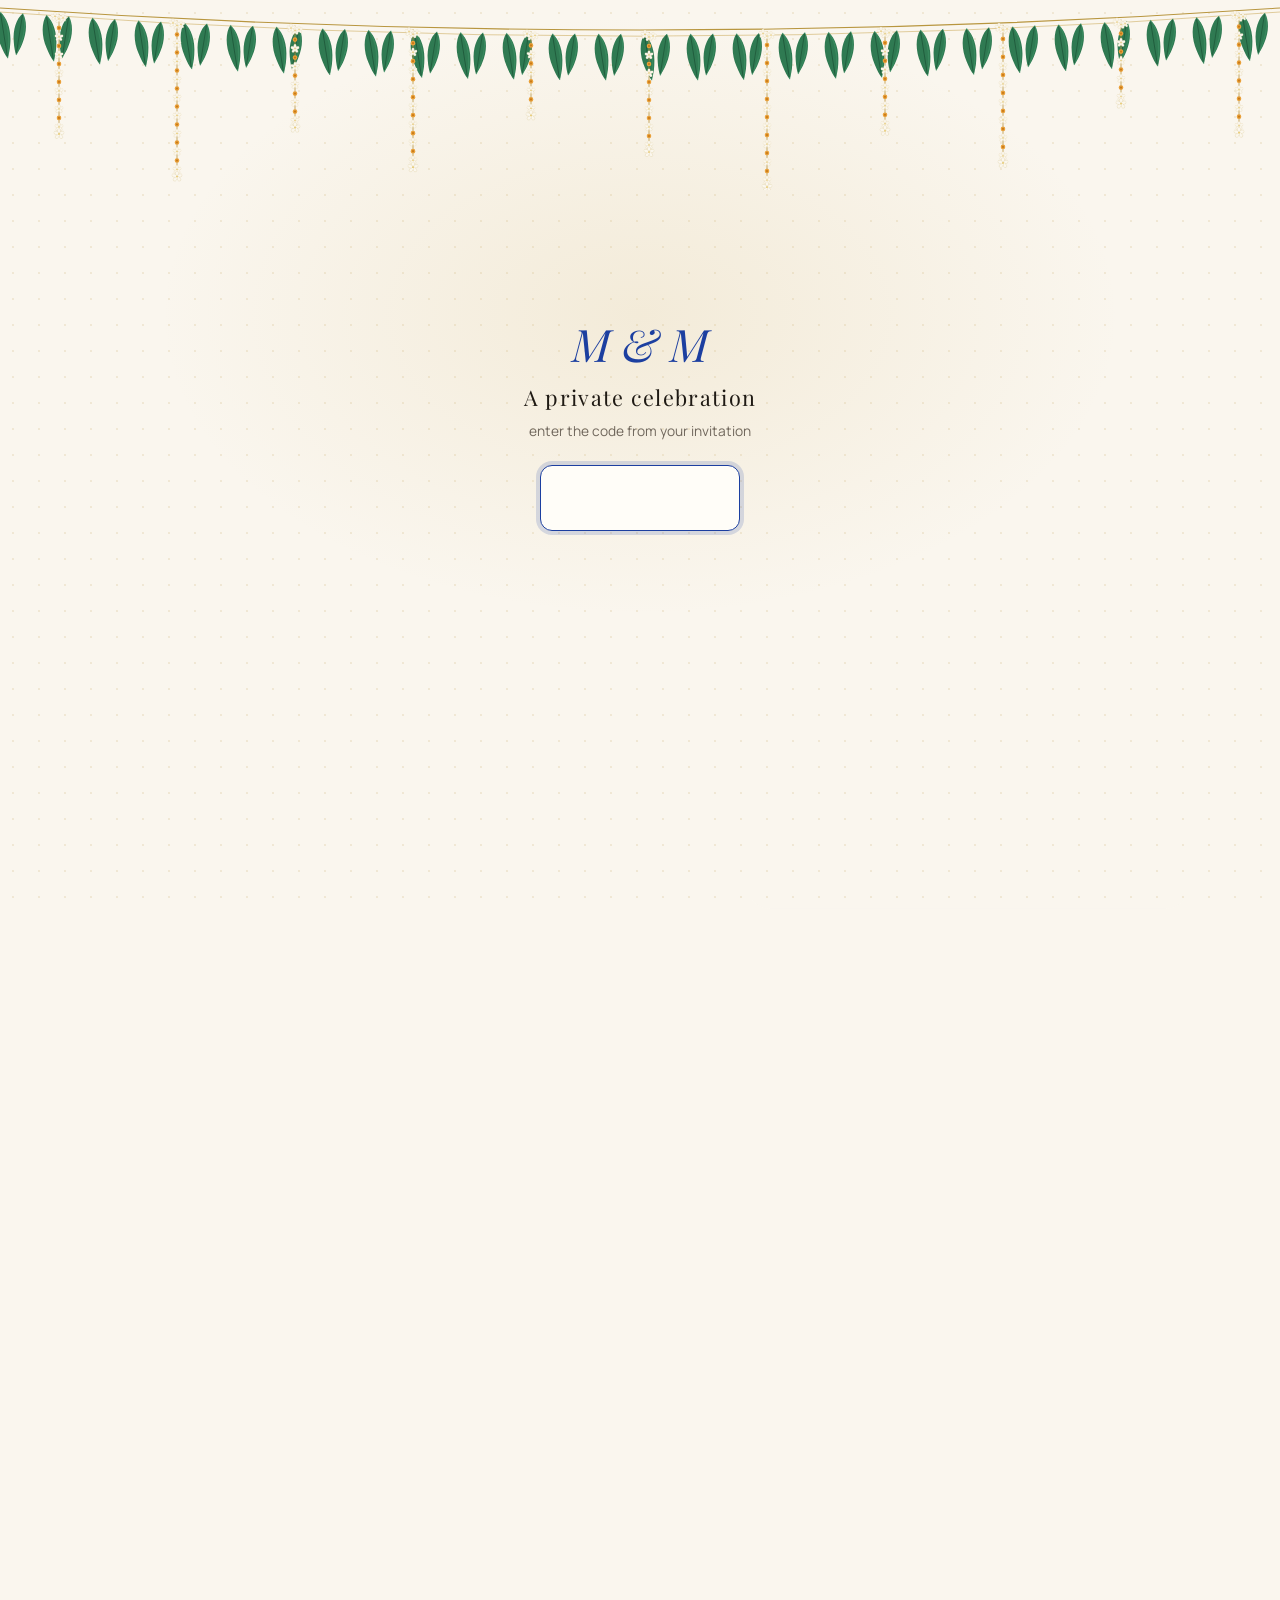
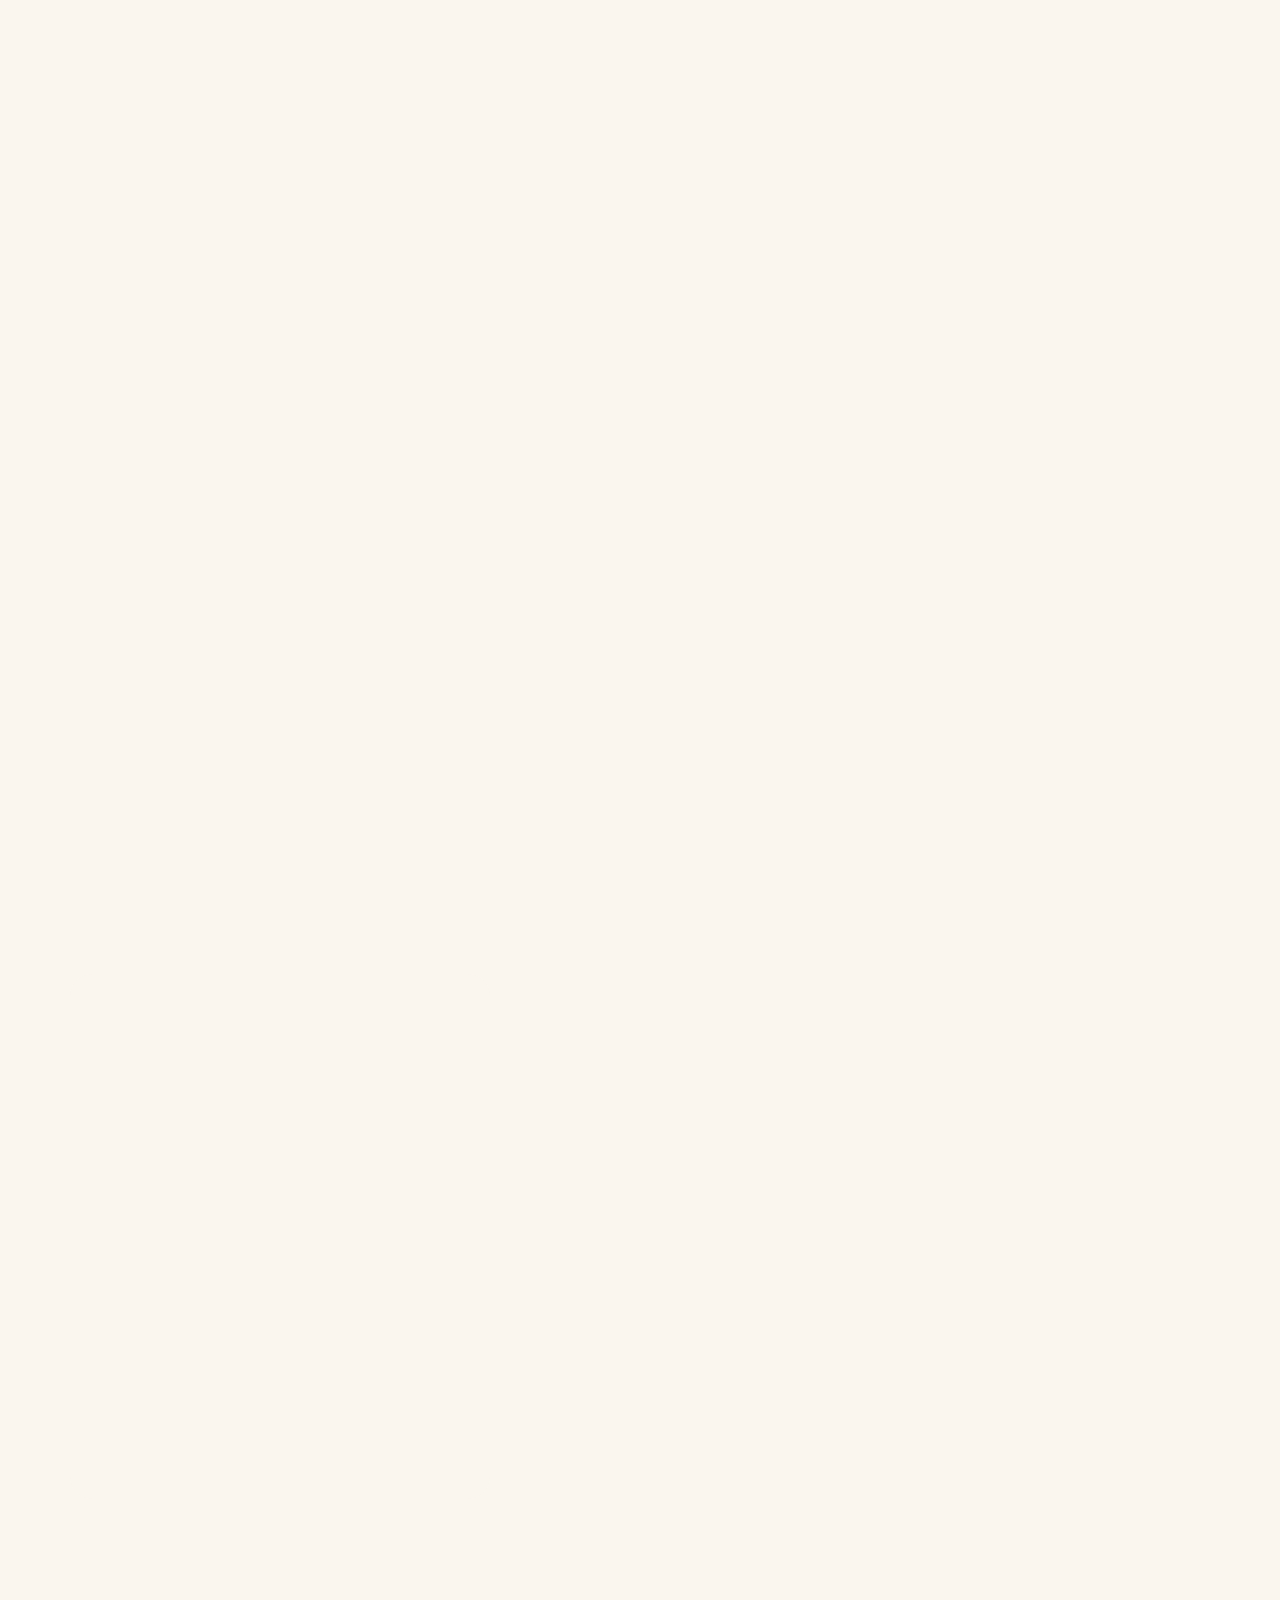
==== index.html @ 0066db1b "Hero top line: 'Tirupati, India 🇮🇳, December 2026' (Telugu greeting dropped from the line) Co-Author" ====
<!DOCTYPE html>
<html lang="en">
<head>
  <meta charset="utf-8">
  <meta name="robots" content="noindex, nofollow">
  <meta name="viewport" content="width=device-width, initial-scale=1, viewport-fit=cover">
  <meta name="theme-color" content="#faf6ee">
  <title>Maheshika &amp; Moksha · Tirupati, December 2026</title>
  <meta name="description" content="Maheshika and Moksha are getting married in Tirupati on the 10th, 11th and 13th of December 2026. Reception on Sunday 13th December at S.R. Convention Hall.">
  <meta property="og:type" content="website">
  <meta property="og:title" content="Maheshika &amp; Moksha · Tirupati, December 2026">
  <meta property="og:description" content="Reception &amp; Dinner · Sunday 13th December 2026 · S.R. Convention Hall, Tirupati">
  <meta property="og:image" content="https://maheshika-moksha-in.pages.dev/images/hero.jpg">
  <meta name="twitter:card" content="summary_large_image">
  <link rel="icon" href="data:image/svg+xml,%3Csvg xmlns='http://www.w3.org/2000/svg' viewBox='0 0 64 64'%3E%3Ccircle cx='32' cy='32' r='30' fill='%231c3fa0'/%3E%3Cpath d='M32 14l6 14 14 4-14 4-6 14-6-14-14-4 14-4z' fill='%23d4b978'/%3E%3C/svg%3E">
  <link rel="preconnect" href="https://fonts.googleapis.com">
  <link rel="preconnect" href="https://fonts.gstatic.com" crossorigin>
  <link href="https://fonts.googleapis.com/css2?family=Playfair+Display:ital,wght@0,400;0,500;0,600;1,400;1,500&family=Manrope:wght@300;400;500;600&family=Noto+Serif+Telugu:wght@400;500;600&display=swap" rel="stylesheet">
  <link rel="stylesheet" href="css/styles.css">
  <!-- Before first paint: if this device has not entered the code yet, hold the page (and the hero intro)
       behind the PIN gate that main.js builds. Cleared by main.js, or if main.js fails to load. -->
  <script>try{if(localStorage.getItem("mnm-in-key")!=="1"&&window.crypto&&crypto.subtle)document.documentElement.classList.add("gated")}catch(e){}</script>
  <script src="js/main.js" defer onerror="document.documentElement.classList.remove('gated')"></script>
</head>
<body>

  <!-- Shared artwork: marigold, mango leaf, gopuram outline, diya, ornament, icons -->
  <svg width="0" height="0" style="position:absolute" aria-hidden="true">
    <defs>
      <symbol id="gopuram" viewBox="0 0 200 230">
        <path d="M14 230V206h12v-30h12v-30h12v-28h12v-26h12v-22h12v-18h28v18h12v22h12v26h12v28h12v30h12v30h12v24Z"/>
        <path d="M86 52Q100 24 114 52Z"/>
        <g stroke="currentColor" stroke-width="3" fill="none"><path d="M92 40V28M100 36V22M108 40V28"/></g>
        <circle cx="92" cy="26" r="3"/><circle cx="100" cy="19" r="3.5"/><circle cx="108" cy="26" r="3"/>
      </symbol>
      <symbol id="diya" viewBox="-26 -30 52 44">
        <path d="M-22 0Q0 16 22 0Q0-7-22 0Z" fill="#b8963f"/>
        <path d="M-22 0Q0 5 22 0" fill="none" stroke="#8f6f25" stroke-width="1"/>
        <path class="flame" d="M0-3C7-11 5-20 0-27C-5-20-7-11 0-3Z" fill="#e9a13b"/>
        <path class="flame flame-inner" d="M0-5C3.5-10 3-16 0-20C-3-16-3.5-10 0-5Z" fill="#f7c35b"/>
      </symbol>
      <symbol id="mango" viewBox="-8 -2 16 46">
        <path d="M0 0C5.5 6 7.5 18 4.5 30C3.3 35.5 1.6 40 0 43C-1.6 40-3.3 35.5-4.5 30C-7.5 18-5.5 6 0 0Z" fill="#2f7a52"/>
        <path d="M0 0C4 6 5.5 18 3 30C2 35 1 39 0 43" fill="none" stroke="#3f9466" stroke-width="1.2" opacity=".55"/>
        <path d="M0 1.5V41" stroke="#1d5638" stroke-width=".7"/>
      </symbol>
      <symbol id="jasmine" viewBox="-7 -7 14 14">
        <g fill="#fbf7ee" stroke="#d8c58f" stroke-width=".35">
          <ellipse cx="0" cy="-3.6" rx="2.1" ry="3.4"/><ellipse cx="0" cy="-3.6" rx="2.1" ry="3.4" transform="rotate(72)"/><ellipse cx="0" cy="-3.6" rx="2.1" ry="3.4" transform="rotate(144)"/><ellipse cx="0" cy="-3.6" rx="2.1" ry="3.4" transform="rotate(216)"/><ellipse cx="0" cy="-3.6" rx="2.1" ry="3.4" transform="rotate(288)"/>
        </g>
        <circle r="1.1" fill="#e9c96a"/>
      </symbol>
      <symbol id="bead" viewBox="-4 -4 8 8"><circle r="3.4" fill="#e9a13b"/><circle r="1.6" fill="#c97a18"/></symbol>
      <!-- floral flourish: lotus at the centre, vines and leaves either side -->
      <symbol id="flourish" viewBox="-130 -26 260 52">
        <g fill="none" stroke="currentColor" stroke-width="1.1" stroke-linecap="round" stroke-linejoin="round">
          <path d="M-18 8C-42 8-58-8-84-2C-98 1-108 9-122 4"/><path d="M18 8C42 8 58-8 84-2C98 1 108 9 122 4"/>
          <path d="M-50 2C-56-9-66-10-70-4C-64 0-57 2-50 2Z"/><path d="M50 2C56-9 66-10 70-4C64 0 57 2 50 2Z"/>
          <path d="M-92-2C-95-12-104-14-108-9C-103-4-97-2-92-2Z"/><path d="M92-2C95-12 104-14 108-9C103-4 97-2 92-2Z"/>
          <path d="M-32 7C-36 15-45 15-47 8"/><path d="M32 7C36 15 45 15 47 8"/>
          <path d="M-70-3C-74 4-80 6-86 3"/><path d="M70-3C74 4 80 6 86 3"/>
        </g>
        <g fill="currentColor">
          <path d="M0-16C4.5-9 6.5-2 0 9C-6.5-2-4.5-9 0-16Z"/>
          <path d="M0 9C-8 3-14-4-12-13C-6-9-2-2 0 9Z" opacity=".6"/><path d="M0 9C8 3 14-4 12-13C6-9 2-2 0 9Z" opacity=".6"/>
          <path d="M0 9C-14 5-21-1-23-8C-14-6-6-2 0 9Z" opacity=".35"/><path d="M0 9C14 5 21-1 23-8C14-6 6-2 0 9Z" opacity=".35"/>
          <circle cx="-122" cy="4" r="1.6"/><circle cx="122" cy="4" r="1.6"/><circle cx="-47" cy="8" r="1.2"/><circle cx="47" cy="8" r="1.2"/>
        </g>
      </symbol>
      <!-- ornament: a lotus bud between two hairlines -->
      <symbol id="ic-cal" viewBox="0 0 24 24"><g fill="none" stroke="currentColor" stroke-width="1.5" stroke-linecap="round"><rect x="3.5" y="5" width="17" height="15" rx="2.5"/><path d="M3.5 10h17M8 3v4M16 3v4"/></g></symbol>
      <symbol id="ic-pin" viewBox="0 0 24 24"><g fill="none" stroke="currentColor" stroke-width="1.5" stroke-linecap="round"><path d="M12 21s-6.5-5.6-6.5-11a6.5 6.5 0 0 1 13 0c0 5.4-6.5 11-6.5 11Z"/><circle cx="12" cy="10" r="2.4"/></g></symbol>
      <symbol id="ic-camera" viewBox="0 0 24 24"><g fill="none" stroke="currentColor" stroke-width="1.5" stroke-linecap="round" stroke-linejoin="round"><path d="M4 8.5A1.5 1.5 0 0 1 5.5 7h2l1.2-2h6.6L16.5 7h2A1.5 1.5 0 0 1 20 8.5V18a1.5 1.5 0 0 1-1.5 1.5h-13A1.5 1.5 0 0 1 4 18Z"/><circle cx="12" cy="13" r="3.4"/></g></symbol>
      <symbol id="ic-chat" viewBox="0 0 24 24"><path d="M5 18.5 4 20.5l3.4-1.1A8.5 8.5 0 1 0 5 18.5Z" fill="none" stroke="currentColor" stroke-width="1.5" stroke-linejoin="round"/></symbol>
      <symbol id="ic-arrow" viewBox="0 0 24 24"><path d="M5 12h14m-6-6 6 6-6 6" fill="none" stroke="currentColor" stroke-width="1.5" stroke-linecap="round" stroke-linejoin="round"/></symbol>
      <symbol id="ic-plane" viewBox="0 0 24 24"><path d="M10.5 13.5 4 12l-1-1.5L20 3l-4 17-1.5-1-2-6.5" fill="none" stroke="currentColor" stroke-width="1.5" stroke-linejoin="round" stroke-linecap="round"/></symbol>
      <symbol id="ic-bed" viewBox="0 0 24 24"><g fill="none" stroke="currentColor" stroke-width="1.5" stroke-linecap="round"><path d="M3 18V8M3 14h18v4M3 14V10.5A1.5 1.5 0 0 1 4.5 9H11v5M21 14v-2.5A2.5 2.5 0 0 0 18.5 9H11"/><circle cx="7" cy="11.5" r="1.2"/></g></symbol>
    </defs>
  </svg>

  <div class="progress" id="progress" aria-hidden="true"></div>

  <!-- ============================================================ NAV -->
  <header class="nav" id="nav">
    <a class="brand" href="#home" aria-label="Back to top">
      <span class="brand-mark">M<i>&amp;</i>M</span>
    </a>
    <nav class="links" id="links" aria-label="Sections">
      <a href="#invitation">Invitation</a>
      <a href="#couple">The Couple</a>
      <a href="#story">Our Story</a>
      <a href="#celebrations">Celebrations</a>
      <a href="#rituals">Traditions</a>
      <a href="#travel">Travel &amp; Stay</a>
      <a href="#gallery">Gallery</a>
      <a href="photos.html">Photos</a>
      <a href="#rsvp" class="nav-rsvp">RSVP</a>
    </nav>
    <button class="burger" id="burger" aria-label="Open menu" aria-expanded="false" aria-controls="links">
      <span></span><span></span>
    </button>
  </header>

  <nav class="pills" aria-label="Quick actions">
    <a class="pill pill-rsvp" href="https://wa.me/4917676514369?text=Hi%20Moksha%21%20This%20is%20___.%0AHere%20is%20our%20RSVP%20for%20Tirupati%3A%0A10th%20Dec%2C%20Mehendi%20%26%20Haldi%3A%20Yes%0A11th%20Dec%2C%20Wedding%3A%20Yes%0A13th%20Dec%2C%20Reception%3A%20Yes%0AWe%20will%20be%20___%20guests.%0ASee%20you%20in%20December%21" target="_blank" rel="noopener"><svg class="ic" aria-hidden="true"><use href="#ic-chat"/></svg><span>RSVP</span></a>
    <a class="pill" href="photos.html"><svg class="ic" aria-hidden="true"><use href="#ic-camera"/></svg><span>Add photos</span></a>
    <a class="pill sl-btn" href="https://maheshika-moksha.pages.dev" target="_blank" rel="noopener" aria-label="Open the Sri Lankan wedding website">
      <span class="sl-flag" aria-hidden="true">🇱🇰</span><span class="sl-text">Sri Lankan Wedding</span><span class="sl-short">Sri Lanka</span>
    </a>
  </nav>

  <main>

  <!-- ============================================================ HERO -->
  <section class="hero" id="home">
    <svg class="toran" id="toran" aria-hidden="true"></svg>
    <svg class="strands strands-l" id="strands-l" aria-hidden="true"></svg>
    <svg class="strands strands-r" id="strands-r" aria-hidden="true"></svg>
    <canvas class="petals" id="petals" aria-hidden="true"></canvas>

    <figure class="hero-photo">
      <div class="img-reveal tilt" data-parallax="0.04">
        <img src="images/hero.jpg" alt="Maheshika and Moksha in traditional dress before the Tirupati gopuram" width="1122" height="1402" fetchpriority="high">
      </div>
    </figure>

    <div class="hero-inner">
      <p class="eyebrow rise"><span>Tirupati, India <span aria-hidden="true">🇮🇳</span>, December 2026</span></p>
      <h1 class="names rise">
        <span class="line">Maheshika</span>
        <span class="line amp-line"><span class="amp">&amp;</span></span>
        <span class="line">Moksha</span>
      </h1>
      <p class="names-te rise" lang="te">మహేషిక &amp; మోక్ష</p>
      <p class="hero-lead rise">are getting married, and we would love to have you there.</p>

      <div class="hero-dates rise" role="group" aria-label="Dates">
        <a href="#celebrations"><b>10<sup>th</sup></b>Mehendi &amp; Haldi</a>
        <a href="#celebrations"><b>11<sup>th</sup></b>Wedding</a>
        <a href="#celebrations"><b>13<sup>th</sup></b>Reception</a>
      </div>

      <div class="countdown rise" id="countdown" role="timer" aria-label="Countdown to the reception">
        <div><b data-cd="d">00</b><span>days</span></div>
        <div><b data-cd="h">00</b><span>hours</span></div>
        <div><b data-cd="m">00</b><span>minutes</span></div>
        <div><b data-cd="s">00</b><span>seconds</span></div>
      </div>
      <p class="cd-label rise">until the reception on Sunday 13th December</p>

      <div class="hero-cta rise">
        <a class="btn btn-ghost" href="#celebrations"><span>The celebrations</span><svg class="ic" aria-hidden="true"><use href="#ic-arrow"/></svg></a>
        <a class="btn btn-primary" href="https://wa.me/4917676514369?text=Hi%20Moksha%21%20This%20is%20___.%0AHere%20is%20our%20RSVP%20for%20Tirupati%3A%0A10th%20Dec%2C%20Mehendi%20%26%20Haldi%3A%20Yes%0A11th%20Dec%2C%20Wedding%3A%20Yes%0A13th%20Dec%2C%20Reception%3A%20Yes%0AWe%20will%20be%20___%20guests.%0ASee%20you%20in%20December%21" target="_blank" rel="noopener"><span>RSVP</span><svg class="ic" aria-hidden="true"><use href="#ic-arrow"/></svg></a>
        <a class="btn btn-ghost" href="assets/reception.ics" download="Maheshika-Moksha-Reception.ics"><span>Add to calendar</span></a>
      </div>
    </div>

    <svg class="skyline" data-parallax="-0.12" viewBox="0 0 1440 200" preserveAspectRatio="xMidYMax slice" aria-hidden="true">
      <g fill="none" stroke="currentColor" stroke-width="1.2" opacity=".35">
        <use href="#gopuram" x="40"   y="90" width="110" height="126"/>
        <image href="images/temple-gold.png" x="585" y="-28" width="270" height="231"/>
        <use href="#gopuram" x="1290" y="90" width="110" height="126"/>
      </g>
    </svg>
  </section>

  <!-- ============================================================ INVITATION -->
  <section class="section invitation" id="invitation">
    <div class="wrap narrow">
      <h2 class="center reveal inv-title" data-split>The Invitation</h2>
      <p class="inv-sub te reveal" lang="te">బోడక వారి పెండ్లిపిలుపు</p>
      <svg class="flourish reveal" aria-hidden="true"><use href="#flourish"/></svg>

      <div class="card reveal">
        <div class="lang-tabs" role="tablist" aria-label="Language">
          <button class="on" role="tab" id="tab-en" aria-selected="true" aria-controls="pane-en" data-lang="en">English</button>
          <button role="tab" id="tab-te" aria-selected="false" aria-controls="pane-te" tabindex="-1" data-lang="te" lang="te">తెలుగు</button>
        </div>

        <div class="lang-pane" id="pane-en" role="tabpanel" aria-labelledby="tab-en" data-pane="en">
          <p class="inv-bless">With the blessings of Sri Kanipaka Swayambhu Varasiddhi Vinayaka Swamy<br>and Sri Lord Venkateswara Swamy</p>
          <svg class="inv-diya" aria-hidden="true"><use href="#diya"/></svg>
          <p class="inv-hosts">Mrs. Y. Nagalakshmi <em>&amp;</em> Mr. Bodaka Sreenivasulu<br><small>Tirupati, India</small></p>
          <p class="inv-line">request the honour of your presence, with family and friends,<br>at the marriage of their only son</p>
          <p class="inv-name">Moksha Prashanth Bodaka</p>
          <p class="inv-with">with</p>
          <p class="inv-name">Maheshika Hansamalee Walpola</p>
          <p class="inv-line">daughter of<br>Mrs. P.D.C. Geethgaya Walpola <em>&amp;</em> Mr. Mahi Jayanatha Walpola<br><small>Colombo, Sri Lanka</small></p>

          <div class="inv-grid">
            <div>
              <h4>Subha Muhurtham</h4>
              <p><strong>Friday, 11th December 2026</strong><br>between 9:00 and 10:30 AM<br>T.T.D, Tirumala</p>
            </div>
            <div>
              <h4>Reception &amp; Dinner</h4>
              <p><strong>Sunday, 13th December 2026</strong><br>from 5:00 PM onwards<br>S.R. Convention Hall<br>Old Tiruchanoor Road, Tirupati</p>
            </div>
          </div>
        </div>

        <div class="lang-pane te-pane" id="pane-te" role="tabpanel" aria-labelledby="tab-te" data-pane="te" hidden lang="te">
          <p class="inv-bless">శ్రీరస్తు &nbsp;·&nbsp; శుభమస్తు &nbsp;·&nbsp; కళ్యాణమస్తు<br><span class="inv-bless-2">శ్రీ కాణిపాక స్వయంభు వరసిద్ధి వినాయక స్వామి మరియు శ్రీ వేంకటేశ్వర స్వామి వారి ఆశీర్వాదములతో</span></p>
          <svg class="inv-diya" aria-hidden="true"><use href="#diya"/></svg>
          <p class="inv-hosts">శ్రీమతి వై. నాగలక్ష్మి <em>&amp;</em> శ్రీ బోడక శ్రీనివాసులు<br><small>తిరుపతి, భారతదేశం</small></p>
          <p class="inv-line">మా ఏకైక కుమారుడు</p>
          <p class="inv-name">చి॥ బోడక మోక్ష ప్రశాంత్</p>
          <p class="inv-with">అను వరునకు</p>
          <p class="inv-line">శ్రీమతి పి.డి.సి. గీతంగయ వాల్పోల <em>&amp;</em> శ్రీ మహి జయనాథ వాల్పోల గారి కుమార్తె<br><small>కొలంబో, శ్రీలంక</small></p>
          <p class="inv-name">చి॥ల॥సౌ॥ మహేషిక హన్సమాలీ వాల్పోల</p>
          <p class="inv-with">అను కన్యకకు</p>
          <p class="inv-line">జరుగు వివాహ మహోత్సవమునకు మీరు బంధుమిత్రులతో విచ్చేసి,<br>వధూవరులను ఆశీర్వదించవలసినదిగా కోరుచున్నాము.</p>

          <div class="inv-grid">
            <div>
              <h4>శుభ ముహూర్తము</h4>
              <p><strong>11-12-2026, శుక్రవారము</strong><br>ఉదయం 9.00 నుండి 10.30 గంటల వరకు<br>టి.టి.డి, తిరుమల</p>
            </div>
            <div>
              <h4>రిసెప్షన్ &amp; విందు</h4>
              <p><strong>13-12-2026, ఆదివారం</strong><br>సాయంత్రం 5.00 గంటల నుండి<br>యస్.ఆర్. కన్వెన్షన్ హాల్<br>పాత తిరుచానూరు రోడ్డు, తిరుపతి</p>
            </div>
          </div>
        </div>
      </div>
    </div>
  </section>

  <!-- ============================================================ THE COUPLE -->
  <section class="section couple" id="couple">
    <div class="wrap">
      <p class="eyebrow center reveal">The Couple <span class="sep">·</span><span class="te" lang="te">వధూవరులు</span></p>
      <h2 class="center reveal" data-split>Two countries, one journey</h2>

      <div class="couple-layout">
        <figure class="couple-photo reveal">
          <div class="img-reveal"><img src="images/couple.jpg" alt="Maheshika and Moksha" width="1034" height="1521" loading="lazy"></div>
        </figure>
        <div class="couple-names"><p class="couple-home reveal">Today, they live in <strong>Germany</strong>. A long way from both countries, and exactly where the two of them found each other.</p></div>
      </div>

    </div>
  </section>

  <!-- ============================================================ OUR STORY -->
  <section class="section story" id="story">
    <div class="wrap narrow">
      <p class="eyebrow center reveal">Our Story <span class="sep">·</span><span class="te" lang="te">మా కథ</span></p>
      <h2 class="center reveal" data-split>From two countries to one city, and to each other</h2>

      <div class="story-cols">
        <div class="story-col reveal">
          <span class="story-num">I</span>
          <h3>Two roads</h3>
          <p>Moksha set out from Tirupati and Maheshika from Colombo, and both roads ended in the same city in Chemnitz, Germany. Different master's degrees, different lecture halls, different circles of friends. On paper there was no reason for their paths to cross.</p>
        </div>
        <div class="story-col reveal">
          <span class="story-num">II</span>
          <h3>A friendship</h3>
          <p>Destiny had other ideas, and it chose the most ordinary place of all: a part-time job. Shifts turned into conversations, conversations into a friendship, and the friendship into the steadiest thing in a life far from home. In a country where neither of them had family, the friends each of them made became family to them both, and these two became each other's.</p>
        </div>
        <div class="story-col reveal">
          <span class="story-num">III</span>
          <h3>A new beginning</h3>
          <p>Somewhere along the way, without any single dramatic moment, the friendship grew into something more. Two strangers in a foreign city are now two families in two countries, celebrating with two weddings: one in Tirupati and one in Sri Lanka. This is the first page of the next chapter, and we are so glad you are reading it with us.</p>
        </div>
      </div>
    </div>
  </section>

  <!-- ============================================================ CINEMATIC BAND -->
  <section class="band" aria-label="Photograph of the couple">
    <div class="band-img"><img src="images/band.jpg" alt="Maheshika and Moksha watching the sunset" width="1448" height="1086" loading="lazy"></div>
  </section>

  <!-- ============================================================ CELEBRATIONS -->
  <section class="section celebrations" id="celebrations">
    <div class="wrap">
      <p class="eyebrow center on-dark reveal">The Celebrations <span class="sep">·</span><span class="te" lang="te">వేడుకలు</span></p>
      <h2 class="center on-dark reveal" data-split>Three days in December 2026</h2>

      <div class="scenes">
        <article class="scene reveal">
          <div class="scene-date"><b>10<sup>th</sup></b><span>Thu</span></div>
          <div class="scene-body">
            <span class="tag">Close family &amp; friends</span>
            <h3>Mehendi &amp; Haldi <small class="te" lang="te">మెహందీ &amp; పసుపు</small></h3>
            <p class="scene-meta"><span><svg class="ic" aria-hidden="true"><use href="#ic-cal"/></svg>Thursday 10th December · 10:00 AM to 6:00 PM</span><span><svg class="ic" aria-hidden="true"><use href="#ic-pin"/></svg>Tirupati</span></p>
            <p>Henna on hands, turmeric on cheeks, and a house full of song. A treasured day with both families before the wedding.</p>
            <div class="scene-actions"><a class="btn btn-ghost on-dark" href="assets/mehendi-haldi.ics" download="Maheshika-Moksha-Mehendi-Haldi.ics"><span>Add to calendar</span></a></div>
          </div>
        </article>

        <article class="scene reveal">
          <div class="scene-date"><b>11<sup>th</sup></b><span>Fri</span></div>
          <div class="scene-body">
            <span class="tag">Close family &amp; friends</span>
            <h3>The Wedding <small class="te" lang="te">వివాహము</small></h3>
            <p class="scene-meta"><span><svg class="ic" aria-hidden="true"><use href="#ic-cal"/></svg>Friday 11th December · 9:00 AM · Subha Muhurtham</span><span><svg class="ic" aria-hidden="true"><use href="#ic-pin"/></svg>T.T.D, Tirumala</span></p>
            <p>The ceremony takes place on the sacred hill of Tirumala with close family and friends around us. We carry every one of you in our hearts, and on Sunday we bring the celebration down the hill to you.</p>
            <div class="scene-actions"><a class="btn btn-ghost on-dark" href="assets/wedding-ceremony.ics" download="Maheshika-Moksha-Wedding.ics"><span>Add to calendar</span></a></div>
          </div>
        </article>

        <article class="scene scene-main reveal">
          <div class="scene-date"><b>13<sup>th</sup></b><span>Sun</span></div>
          <div class="scene-body">
            <span class="tag tag-gold">Everyone is welcome</span>
            <h3>Reception &amp; Dinner <small class="te" lang="te">రిసెప్షన్ &amp; విందు</small></h3>
            <p class="scene-meta"><span><svg class="ic" aria-hidden="true"><use href="#ic-cal"/></svg>Sunday 13th December · from 5:00 PM onwards</span><span><svg class="ic" aria-hidden="true"><use href="#ic-pin"/></svg>S.R. Convention Hall, Old Tiruchanoor Road, Tirupati</span></p>
            <p>This is the evening we have been waiting to share with you. Nothing would make us happier than seeing your face in the crowd.</p>
            <p class="scene-note">No dress code. Wear whatever makes you feel like celebrating.</p>
            <div class="scene-actions">
              <a class="btn btn-primary" href="https://www.google.com/maps/search/?api=1&amp;query=S.R.+Convention+Hall+Old+Tiruchanoor+Road+Tirupati" target="_blank" rel="noopener"><span>Open in Google Maps</span><svg class="ic" aria-hidden="true"><use href="#ic-arrow"/></svg></a>
              <a class="btn btn-ghost on-dark" href="assets/reception.ics" download="Maheshika-Moksha-Reception.ics"><span>Add to calendar</span></a>
            </div>
          </div>
        </article>
      </div>


      <div class="rsvp-panel reveal" id="rsvp">
        <p class="rsvp-kicker">Kindly let us know by</p>
        <h3 class="rsvp-date">15<sup>th</sup> October 2026</h3>
        <p class="rsvp-text">Tap below, edit the ready-made message, and send. That is all.</p>
        <a class="btn btn-primary" href="https://wa.me/4917676514369?text=Hi%20Moksha%21%20This%20is%20___.%0AHere%20is%20our%20RSVP%20for%20Tirupati%3A%0A10th%20Dec%2C%20Mehendi%20%26%20Haldi%3A%20Yes%0A11th%20Dec%2C%20Wedding%3A%20Yes%0A13th%20Dec%2C%20Reception%3A%20Yes%0AWe%20will%20be%20___%20guests.%0ASee%20you%20in%20December%21" target="_blank" rel="noopener"><span>RSVP on WhatsApp</span><svg class="ic" aria-hidden="true"><use href="#ic-arrow"/></svg></a>
      </div>
    </div>
  </section>

  <!-- ============================================================ TRADITIONS -->
  <section class="section rituals" id="rituals">
    <div class="wrap">
      <p class="eyebrow center reveal">Traditions <span class="sep">·</span><span class="te" lang="te">సంప్రదాయాలు</span></p>
      <h2 class="center reveal" data-split>A short guide to a Telugu wedding</h2>
      <p class="center lede reveal">For friends joining us from Sri Lanka, Germany and further afield, here are the rituals you will hear about, in a few lines each.</p>

      <ol class="ritual-list">
        <li class="ritual reveal"><span class="ritual-n">01</span><div><h4>Mehendi</h4><p>Henna is drawn on the bride's hands and feet the day before. The deeper the colour turns, the deeper the love, they say.</p></div></li>
        <li class="ritual reveal"><span class="ritual-n">02</span><div><h4>Haldi · Pasupu</h4><p>Family members bless the couple by applying turmeric paste, for glow, for good luck, and for a lot of yellow on everyone's clothes.</p></div></li>
        <li class="ritual reveal"><span class="ritual-n">03</span><div><h4>Kanyadanam</h4><p>The bride's parents place her hand in the groom's. It is the giving-away, and the most emotional moment of the morning.</p></div></li>
        <li class="ritual reveal"><span class="ritual-n">04</span><div><h4>Jeelakarra Bellam</h4><p>At the exact muhurtham, the couple place a paste of cumin and jaggery on each other's heads: bitter and sweet, held together for life.</p></div></li>
        <li class="ritual reveal"><span class="ritual-n">05</span><div><h4>Mangalya Dharanam</h4><p>The groom ties the mangalasutra around the bride's neck with three knots. This is the moment the two are married.</p></div></li>
        <li class="ritual reveal"><span class="ritual-n">06</span><div><h4>Talambralu</h4><p>The couple shower each other with turmeric-coated rice, again and again, each trying to out-pour the other. Laughter guaranteed.</p></div></li>
        <li class="ritual reveal"><span class="ritual-n">07</span><div><h4>Saptapadi</h4><p>Seven steps around the sacred fire, one vow for each. It is the walk that turns two people into a family.</p></div></li>
        <li class="ritual reveal"><span class="ritual-n">08</span><div><h4>Arundhati Darshanam</h4><p>At the very end, the groom shows the bride the star Arundhati in the sky, the old symbol of a marriage that lasts.</p></div></li>
      </ol>
    </div>
  </section>

  <!-- ============================================================ TRAVEL & STAY -->
  <section class="section travel" id="travel">
    <div class="wrap">
      <p class="eyebrow center reveal">Travel &amp; Stay <span class="sep">·</span><span class="te" lang="te">ప్రయాణం &amp; బస</span></p>
      <h2 class="center reveal" data-split>Getting to Tirupati</h2>

      <div class="travel-grid">
        <div class="travel-block reveal">
          <h3><svg class="ic" aria-hidden="true"><use href="#ic-plane"/></svg>Flying in</h3>
          <ul class="plain">
            <li><strong>Chennai (MAA)</strong> is the nearest international airport. Tirupati is about three hours away by road, and taxis and buses run all day.</li>
            <li><strong>Bengaluru (BLR)</strong> is the other big international gateway, about five hours by road or an overnight train.</li>
            <li><strong>Tirupati (TIR)</strong> is the local airport, a short drive from town, with domestic connections from most Indian cities.</li>
          </ul>
          <p class="small">Tirupati is also a major railway junction with direct trains from Chennai, Bengaluru and Hyderabad.</p>
        </div>

        <div class="travel-block reveal">
          <h3><svg class="ic" aria-hidden="true"><use href="#ic-bed"/></svg>Where to stay</h3>
          <ul class="hotels">
            <li><a href="https://www.google.com/maps/search/?api=1&query=Taj+Tirupati" target="_blank" rel="noopener"><span><strong>Taj Tirupati</strong><small>IHCL · five star</small></span><svg class="ic" aria-hidden="true"><use href="#ic-arrow"/></svg></a></li>
            <li><a href="https://www.google.com/maps/search/?api=1&query=Ekante+Bliss+Tirupati+IHCL+SeleQtions" target="_blank" rel="noopener"><span><strong>Ekante Bliss Tirupati</strong><small>IHCL SeleQtions · luxury boutique</small></span><svg class="ic" aria-hidden="true"><use href="#ic-arrow"/></svg></a></li>
            <li><a href="https://www.google.com/maps/search/?api=1&query=Marasa+Sarovar+Premiere+Tirupati" target="_blank" rel="noopener"><span><strong>Marasa Sarovar Premiere</strong><small>Sarovar Hotels · upscale</small></span><svg class="ic" aria-hidden="true"><use href="#ic-arrow"/></svg></a></li>
            <li><a href="https://www.google.com/maps/search/?api=1&query=Fortune+Select+Grand+Ridge+Tirupati" target="_blank" rel="noopener"><span><strong>Fortune Select Grand Ridge</strong><small>Member ITC Hotels' Group · four star</small></span><svg class="ic" aria-hidden="true"><use href="#ic-arrow"/></svg></a></li>
            <li><a href="https://www.google.com/maps/search/?api=1&query=Lemon+Tree+Premier+Tirupati" target="_blank" rel="noopener"><span><strong>Lemon Tree Premier</strong><small>four star</small></span><svg class="ic" aria-hidden="true"><use href="#ic-arrow"/></svg></a></li>
            <li><a href="https://www.google.com/maps/search/?api=1&query=Pai+Viceroy+Tirupati" target="_blank" rel="noopener"><span><strong>Pai Viceroy</strong><small>comfortable mid-range</small></span><svg class="ic" aria-hidden="true"><use href="#ic-arrow"/></svg></a></li>
            <li><a href="https://www.google.com/maps/search/?api=1&query=Hotel+MountView+Comforts+Tirupati" target="_blank" rel="noopener"><span><strong>Hotel MountView Comforts</strong><small>friendly on the budget</small></span><svg class="ic" aria-hidden="true"><use href="#ic-arrow"/></svg></a></li>
          </ul>
          <p class="small">From the grandest to the most sensible. Tap a hotel to open it in Google Maps.</p>
        </div>
      </div>

      <div class="tip reveal">
        <img class="tip-art" src="images/temple-blue.png" alt="" width="554" height="474" loading="lazy">
        <div>
          <h4>If you have a day to spare</h4>
          <p>The Sri Venkateswara Temple on Tirumala, just above the town, is one of the most visited places of worship in the world. Darshan needs to be booked well in advance. Ask us and we will help.</p>
        </div>
      </div>
    </div>
  </section>

  <!-- ============================================================ GALLERY -->
  <section class="section gallery" id="gallery">
    <div class="wrap">
      <p class="eyebrow center reveal">Moments <span class="sep">·</span><span class="te" lang="te">ఫోటోలు</span></p>
      <h2 class="center reveal" data-split>A few of our favourites</h2>
      <p class="center lede reveal">A few of the moments we love, from the road that brought us here.</p>

      <div class="gal-grid">
        <div class="gal reveal"><img src="images/gallery-1.jpg" alt="A heart made of two hands against the Amsterdam skyline" loading="lazy"></div>
        <div class="gal reveal"><img src="images/gallery-2.jpg" alt="Maheshika and Moksha under a tree by the lake" loading="lazy"></div>
        <div class="gal reveal"><img src="images/gallery-3.jpg" alt="At the Leaning Tower of Pisa" loading="lazy"></div>
        <div class="gal reveal"><img src="images/gallery-4.jpg" alt="A night selfie under the fairy lights" loading="lazy"></div>
        <div class="gal reveal"><img src="images/gallery-5.jpg" alt="In cream traditional dress at the stupa" loading="lazy"></div>
        <div class="gal reveal"><img src="images/gallery-6.jpg" alt="In front of a turquoise house in Burano" loading="lazy"></div>
      </div>

      <div class="gal-cta reveal">
        <a class="btn btn-primary btn-big" href="photos.html"><svg class="ic" aria-hidden="true"><use href="#ic-camera"/></svg><span>Add your photos</span></a>
        <p class="small">Your pictures go into our album on their own page, so this one stays short.</p>
      </div>
    </div>
  </section>

  <!-- ============================================================ CLOSING -->
  <section class="section closing" id="closing">
    <div class="wrap narrow">
      <p class="te closing-te reveal" lang="te">మీ రాక మాకు ఆనందం</p>
      <h2 class="center on-dark reveal" data-split>Your presence is our joy</h2>
      <p class="closing-text reveal">Two families, two countries, and one very long list of people we love. Thank you for the blessings, the phone calls, and the long journeys you are making for us. We cannot wait to see you in Tirupati.</p>

      <svg class="flourish reveal" aria-hidden="true"><use href="#flourish"/></svg>

      <p class="closing-names reveal">Maheshika <span class="amp">&amp;</span> Moksha</p>
      <p class="closing-with reveal">with Mrs. Y. Nagalakshmi &amp; Mr. Bodaka Sreenivasulu <br>and Mrs. P.D.C. Geethgaya Walpola &amp; Mr. Mahi Jayanatha Walpola</p>

      <div class="contact reveal">
        <p class="contact-title">Questions? We are a message away.</p>
        <a href="https://wa.me/4917676514369" target="_blank" rel="noopener"><span><strong>Moksha</strong><small>+49 176 76514369 · WhatsApp</small></span><svg class="ic" aria-hidden="true"><use href="#ic-arrow"/></svg></a>
        <a href="https://wa.me/491722860593" target="_blank" rel="noopener"><span><strong>Maheshika (Hansi)</strong><small>+49 172 2860593 · WhatsApp</small></span><svg class="ic" aria-hidden="true"><use href="#ic-arrow"/></svg></a>
      </div>

      <p class="foot reveal">10th · 11th · 13th December 2026 · Tirupati<br><a href="https://maheshika-moksha.pages.dev" target="_blank" rel="noopener">Our Sri Lankan celebration</a></p>
    </div>
  </section>

  </main>

  <nav class="quick-bar" aria-label="Quick actions">
    <a href="https://wa.me/4917676514369?text=Hi%20Moksha%21%20This%20is%20___.%0AHere%20is%20our%20RSVP%20for%20Tirupati%3A%0A10th%20Dec%2C%20Mehendi%20%26%20Haldi%3A%20Yes%0A11th%20Dec%2C%20Wedding%3A%20Yes%0A13th%20Dec%2C%20Reception%3A%20Yes%0AWe%20will%20be%20___%20guests.%0ASee%20you%20in%20December%21" target="_blank" rel="noopener"><svg class="ic" aria-hidden="true"><use href="#ic-chat"/></svg><span>RSVP</span></a>
    <a href="photos.html"><svg class="ic" aria-hidden="true"><use href="#ic-camera"/></svg><span>Add photos</span></a>
    <a href="https://maheshika-moksha.pages.dev" target="_blank" rel="noopener"><span class="sl-flag" aria-hidden="true">🇱🇰</span><span>Sri Lanka</span></a>
  </nav>

</body>
</html>
---- css/styles.css ----
/* ============================================================
   Maheshika & Moksha · Tirupati
   Design system
   · colour: ivory ground, royal blue, champagne gold, a whisper of saffron
   · type: Playfair Display (clear, premium serif) + Manrope (text) + Noto Serif Telugu
   · radius: 999 (pills) / 22 (cards) / 12 (small) / 6 (tiny)
   · shadow: three levels, always warm-tinted
   · motion: one easing, three durations (fast .25s, base .6s, slow 1s)
   ============================================================ */

:root {
  --ivory: #faf6ee;
  --cream: #f2ebdc;
  --paper: #fffdf8;

  --royal: #1c3fa0;
  --royal-deep: #142d78;
  --royal-ink: #0d1d4f;        /* deep blue sections */
  --royal-soft: #3f62c9;
  --royal-mist: #e7ecf9;

  --champagne: #d4b978;
  --gold: #b8963f;
  --gold-deep: #816421;         /* deepened from #8f6f25 so tracked labels pass 4.5:1 on cream */
  --gold-line: #e5d8b8;

  --saffron: #e9a13b;
  --saffron-deep: #c97a18;

  --ink: #1f1a14;
  --ink-soft: #4f463c;
  --ink-mute: #70675c;         /* deepened from #857b6d so small muted text passes 4.5:1 on cream */

  --serif: "Playfair Display", "Iowan Old Style", Georgia, serif;
  --sans: "Manrope", "Helvetica Neue", Arial, sans-serif;
  --telugu: "Noto Serif Telugu", "Gautami", serif;

  --r-card: 22px; --r-sm: 12px; --r-xs: 6px;
  --sh-1: 0 6px 18px rgba(31,26,20,.05);
  --sh-2: 0 18px 44px rgba(31,26,20,.10);
  --sh-3: 0 34px 80px rgba(31,26,20,.16);
  --sh-deep: 0 30px 60px rgba(0,0,0,.3);   /* the one shadow used on the deep blue sections */
  --foil: rgba(212,185,120,.55);            /* champagne hairline where ivory meets deep blue */
  --ease: cubic-bezier(.2,.7,.2,1);
  --t-fast: .25s; --t-base: .6s; --t-slow: 1s;

  --nav-h: 72px;
  --gutter: clamp(1.1rem, 4vw, 2.5rem);
}

*, *::before, *::after { box-sizing: border-box; }
html { scroll-behavior: smooth; -webkit-text-size-adjust: 100%; }
body {
  margin: 0;
  font-family: var(--sans); font-weight: 400;
  font-size: 1.02rem; line-height: 1.7;
  color: var(--ink); background: var(--ivory);
  overflow-x: hidden;
  -webkit-font-smoothing: antialiased;
}
body.no-scroll { overflow: hidden; }
img { max-width: 100%; display: block; }
a { color: inherit; }
a:focus-visible, button:focus-visible { outline: 2px solid var(--royal-soft); outline-offset: 3px; border-radius: var(--r-xs); }
/* on the deep blue sections a blue ring vanishes, so the ring turns champagne */
.band :is(a, button):focus-visible, .celebrations :is(a, button):focus-visible, .closing :is(a, button):focus-visible { outline-color: var(--champagne); }
h1, h2, h3, h4 { font-family: var(--serif); font-weight: 400; line-height: 1.1; margin: 0; letter-spacing: -.01em; }
h2 { font-size: clamp(2.1rem, 4.6vw, 3.4rem); color: var(--ink); margin-bottom: 1.2rem; font-weight: 300; text-wrap: balance; }
h2.on-dark { color: var(--ivory); }
h3 { font-size: 1.5rem; }
p { margin: 0 0 1rem; text-wrap: pretty; }
.center { text-align: center; }
.te { font-family: var(--telugu); font-weight: 500; }
.sep { margin: 0 .55em; opacity: .55; }
.wrap { width: min(1140px, 100% - 2 * var(--gutter)); margin: 0 auto; }
.wrap.narrow { width: min(860px, 100% - 2 * var(--gutter)); }
.section { padding: clamp(4rem, 7vw, 6rem) 0; position: relative; }
.lede { font-size: 1.12rem; color: var(--ink-soft); max-width: 620px; margin: 0 auto 3rem; font-weight: 300; text-wrap: balance; }
.small { font-size: .9rem; color: var(--ink-mute); }
.ic { width: 18px; height: 18px; flex: none; }
ul.plain { list-style: none; padding: 0; margin: 0 0 1rem; }
ul.plain li { padding: .7rem 0; border-bottom: 1px solid var(--gold-line); }
ul.plain li:last-child { border-bottom: 0; }

/* eyebrow: tracked caps in gold, Telugu in blue */
.eyebrow {
  font-family: var(--sans); font-weight: 600; font-size: .7rem; letter-spacing: .3em; text-transform: uppercase;
  color: var(--gold-deep); margin-bottom: 1.1rem;
  display: flex; align-items: center; gap: .1em; flex-wrap: wrap;
}
.eyebrow.center { justify-content: center; }
.eyebrow .te { text-transform: none; letter-spacing: 0; font-size: 1.02rem; color: var(--royal); }
.eyebrow.on-dark { color: var(--champagne); }
.eyebrow.on-dark .te { color: #b9c6ef; }

/* ornament */

/* deep blue blocks meet the ivory page on a champagne hairline, so the cut reads as foil rather than a hard edge */
.band { box-shadow: inset 0 1px 0 var(--foil); }
.celebrations { box-shadow: inset 0 -1px 0 var(--foil); }
.closing { box-shadow: inset 0 1px 0 var(--foil); }

/* buttons: one shape, two tones */
.btn {
  display: inline-flex; align-items: center; justify-content: center; gap: .6rem;
  min-height: 48px; padding: .8rem 1.5rem;
  font-family: var(--sans); font-weight: 600; font-size: .78rem; letter-spacing: .2em; text-transform: uppercase; text-decoration: none;
  border-radius: 999px; border: 1px solid transparent;
  position: relative; overflow: hidden; isolation: isolate;
  transition: transform var(--t-fast) var(--ease), box-shadow var(--t-fast) var(--ease), background var(--t-fast), border-color var(--t-fast), color var(--t-fast);
}
.btn .ic { transition: transform var(--t-fast) var(--ease); }
.btn:hover { transform: translateY(-2px); }
.btn:hover .ic { transform: translateX(3px); }
.btn:active { transform: translateY(0); }
.btn-primary { background: var(--royal); color: #fff; box-shadow: 0 10px 26px rgba(28,63,160,.28); }
.btn-primary:hover { background: var(--royal-deep); box-shadow: 0 14px 32px rgba(28,63,160,.36); }
.btn-primary::after { content: ""; position: absolute; inset: 0; z-index: -1; background: linear-gradient(110deg, transparent 35%, rgba(255,255,255,.22) 50%, transparent 65%); transform: translateX(-130%); transition: transform var(--t-slow) var(--ease); }
.btn-primary:hover::after { transform: translateX(130%); }
.btn-ghost { border-color: var(--gold); color: var(--ink); background: transparent; }
.btn-ghost:hover { background: rgba(184,150,63,.08); border-color: var(--gold-deep); }
.btn-ghost.on-dark { border-color: rgba(212,185,120,.7); color: var(--ivory); }
.btn-ghost.on-dark:hover { background: rgba(255,255,255,.07); border-color: var(--champagne); }

/* ============================================================ NAV */
.progress { position: fixed; top: 0; left: 0; height: 2px; width: 100%; z-index: 60; pointer-events: none;
  background: linear-gradient(90deg, var(--royal), var(--champagne)); transform-origin: left; transform: scaleX(0); }
.nav {
  position: fixed; inset: 0 0 auto 0; z-index: 50; height: var(--nav-h);
  display: flex; align-items: center; justify-content: space-between;
  padding: 0 var(--gutter);
  transition: background var(--t-base), box-shadow var(--t-base);
}
.nav.solid { background: rgba(250,246,238,.84); backdrop-filter: blur(16px) saturate(140%); -webkit-backdrop-filter: blur(16px) saturate(140%); box-shadow: 0 1px 0 rgba(184,150,63,.25); }
.brand { text-decoration: none; display: inline-flex; align-items: center; min-height: 44px; }
.brand-mark { font-family: var(--serif); font-size: 1.5rem; font-weight: 300; letter-spacing: .02em; color: var(--ink); transition: color var(--t-fast); }
.brand-mark i { font-style: normal; color: var(--gold-deep); margin: 0 .08em; }
.brand:hover .brand-mark { color: var(--royal); }
.links { display: flex; gap: clamp(.9rem, 2vw, 1.9rem); }
.links a {
  font-family: var(--sans); font-weight: 600; font-size: .7rem; letter-spacing: .2em; text-transform: uppercase;
  text-decoration: none; color: var(--ink-soft); padding: .5rem 0; position: relative; white-space: nowrap;
  transition: color var(--t-fast);
}
.links a::after { content: ""; position: absolute; left: 0; right: 0; bottom: .2rem; height: 1px; background: var(--royal); transform: scaleX(0); transform-origin: right; transition: transform var(--t-fast) var(--ease); }
.links a:hover::after, .links a.active::after { transform: scaleX(1); transform-origin: left; }
.links a:hover, .links a.active { color: var(--royal); }
.burger { display: none; width: 46px; height: 46px; border: 0; background: transparent; cursor: pointer; flex-direction: column; justify-content: center; gap: 6px; align-items: center; border-radius: 999px; }
.burger span { display: block; width: 24px; height: 1.5px; background: var(--ink); transition: transform var(--t-base) var(--ease); }
.burger[aria-expanded="true"] span:nth-child(1) { transform: translateY(3.75px) rotate(45deg); }
.burger[aria-expanded="true"] span:nth-child(2) { transform: translateY(-3.75px) rotate(-45deg); }

@media (max-width: 900px) {
  .burger { display: flex; }
  .links {
    position: fixed; inset: var(--nav-h) 0 0 0;
    background: rgba(250,246,238,.97); backdrop-filter: blur(12px); -webkit-backdrop-filter: blur(12px);
    flex-direction: column; align-items: center; justify-content: center; gap: .4rem;
    transform: translateY(-6px); opacity: 0; pointer-events: none; visibility: hidden;
    transition: opacity var(--t-base) var(--ease), transform var(--t-base) var(--ease), visibility 0s linear var(--t-base);
  }
  .links.open { opacity: 1; transform: none; pointer-events: auto; visibility: visible; transition-delay: 0s; }
  .links a { color: var(--ink); font-family: var(--serif); font-size: 1.7rem; font-weight: 300; letter-spacing: 0; text-transform: none; padding: .55rem 1rem; }
  .links a::after { display: none; }
  .links a.active { color: var(--royal); }
  .links.open a { animation: menu-in var(--t-base) var(--ease) both; }
  .links.open a:nth-child(2) { animation-delay: .05s } .links.open a:nth-child(3) { animation-delay: .1s } .links.open a:nth-child(4) { animation-delay: .15s }
  .links.open a:nth-child(5) { animation-delay: .2s } .links.open a:nth-child(6) { animation-delay: .25s } .links.open a:nth-child(7) { animation-delay: .3s }
  @keyframes menu-in { from { opacity: 0; transform: translateY(10px); } to { opacity: 1; transform: none; } }
  .nav.menu-open { background: var(--ivory); }
}

/* fixed quick actions, bottom right on desktop: RSVP · Add photos · Sri Lankan Wedding */
.pills {
  position: fixed; right: max(1rem, env(safe-area-inset-right)); bottom: max(1rem, env(safe-area-inset-bottom)); z-index: 45;
  display: flex; align-items: center; gap: .5rem;
  transition: transform var(--t-fast) var(--ease), opacity var(--t-fast);
}
.pill {
  display: inline-flex; align-items: center; gap: .55rem;
  padding: .7rem 1.05rem .7rem .85rem; min-height: 44px;
  background: var(--paper); color: var(--royal-ink);
  border: 1px solid rgba(184,150,63,.55); border-radius: 999px; text-decoration: none;
  font-family: var(--sans); font-weight: 600; font-size: .7rem; letter-spacing: .16em; text-transform: uppercase;
  box-shadow: 0 12px 30px rgba(13,29,79,.18);
  transition: transform var(--t-fast) var(--ease), box-shadow var(--t-fast), border-color var(--t-fast), background var(--t-fast);
}
.pill .ic { width: 18px; height: 18px; color: var(--royal); }
.pill:hover { transform: translateY(-2px); border-color: var(--gold); box-shadow: 0 16px 36px rgba(13,29,79,.26); }
.pill:focus-visible { outline-color: var(--royal); outline-offset: -5px; }
.pill.on { background: var(--royal-mist); }
.pill-rsvp { background: var(--royal); color: #fff; border-color: var(--royal); }
.pill-rsvp .ic { color: #fff; }
.pill-rsvp:hover { background: var(--royal-deep); border-color: var(--royal-deep); }
.sl-btn { background: var(--royal-ink); color: var(--ivory); border-color: rgba(212,185,120,.7); box-shadow: 0 12px 30px rgba(13,29,79,.32); }
.sl-btn:hover { border-color: var(--champagne); box-shadow: 0 16px 36px rgba(13,29,79,.4); }
.sl-btn:focus-visible { outline-color: var(--ivory); }
/* the cluster steps aside while the contact cards are on screen (the closing has its own link) */
.pills.hide { opacity: 0; transform: translateY(8px); pointer-events: none; }
.sl-flag { font-size: 1.1rem; line-height: 1; }
.sl-short { display: none; }

/* ============================================================ HERO */
.hero {
  position: relative; min-height: 100svh;
  padding: calc(var(--nav-h) + 5.5rem) 0 7rem;
  display: grid; grid-template-columns: 1.05fr .95fr; align-items: center; gap: clamp(2rem, 6vw, 6rem);
  width: min(1180px, 100% - 2 * var(--gutter)); margin: 0 auto;
  background-image: radial-gradient(rgba(184,150,63,.15) 1px, transparent 1.4px); background-size: 26px 26px;
}
.hero::before { content: ""; position: absolute; inset: 0; pointer-events: none; background: linear-gradient(180deg, transparent 55%, var(--ivory) 92%); }
.hero-inner { position: relative; z-index: 2; order: 1; }
.hero-photo { position: relative; z-index: 2; order: 2; margin: 0; justify-self: center; width: min(100%, 440px); }
.hero-photo::before { content: ""; position: absolute; inset: -18px 18px 18px -18px; background: var(--royal-mist); border-radius: var(--r-card); z-index: 0; transform: translateY(var(--py, 0px)); }
.hero-photo::after { content: ""; position: absolute; inset: 18px -18px -18px 18px; border: 1px solid var(--champagne); border-radius: var(--r-card); z-index: 3; pointer-events: none; transform: translateY(var(--py, 0px)); }
.toran { position: absolute; top: calc(var(--nav-h) - 12px); left: 50%; transform: translateX(-50%); width: 100vw; height: 190px; z-index: 3; pointer-events: none; }
.petals { position: absolute; inset: 0; width: 100%; height: 100%; z-index: 1; pointer-events: none; }
.hero .eyebrow { margin-bottom: 1.4rem; }
.hero .eyebrow .te { font-size: 1.05rem; }

.names { font-family: var(--serif); font-weight: 300; font-size: clamp(3.2rem, 7.2vw, 6rem); line-height: .98; letter-spacing: -.02em; color: var(--ink); margin: 0; display: flex; flex-direction: column; }
.names .line { display: block; }
.names .amp-line { line-height: .8; margin: .06em 0; }
.names .amp { font-style: normal; font-weight: 400; color: var(--gold-deep); font-size: .62em; padding-left: .1em; }
.names-te { font-family: var(--telugu); font-weight: 500; font-size: clamp(1.25rem, 2vw, 1.6rem); color: var(--royal); margin: .8rem 0 0; }
.hero-lead { font-family: var(--serif); font-style: italic; font-weight: 300; font-size: clamp(1.15rem, 1.8vw, 1.4rem); color: var(--ink-soft); margin: .9rem 0 1.5rem; max-width: 30ch; font-variation-settings: "opsz" 30; }

.hero-dates { display: flex; gap: 1.6rem; flex-wrap: wrap; margin-bottom: 1.6rem; }
/* each date is a quiet link down to its day: the numeral lifts and the label darkens on hover */
.hero-dates a { display: flex; align-items: baseline; gap: .5rem; font-size: .74rem; letter-spacing: .2em; text-transform: uppercase; color: var(--ink-mute); font-weight: 600; text-decoration: none; transition: color var(--t-fast); }
.hero-dates b { font-family: var(--serif); font-weight: 400; font-size: 1.7rem; letter-spacing: 0; color: var(--royal); line-height: 1; transition: transform var(--t-fast) var(--ease), color var(--t-fast); }
.hero-dates a:hover { color: var(--ink); }
.hero-dates a:hover b { transform: translateY(-2px); color: var(--royal-deep); }

.countdown { display: flex; gap: .55rem; margin: 0; }
.countdown > div { flex: 1; min-width: 0; text-align: center; background: var(--paper); border: 1px solid var(--gold-line); border-radius: var(--r-sm); padding: .75rem .2rem .55rem; box-shadow: var(--sh-1); transition: border-color var(--t-fast), box-shadow var(--t-fast); }
.countdown > div:hover { border-color: var(--champagne); box-shadow: var(--sh-2); }
.countdown b { display: block; font-family: var(--serif); font-weight: 300; font-size: clamp(1.6rem, 3vw, 2.3rem); color: var(--royal); line-height: 1; font-variant-numeric: tabular-nums; }
.countdown span { font-size: .7rem; letter-spacing: .2em; text-transform: uppercase; color: var(--ink-mute); font-weight: 600; }
.cd-label { font-size: .86rem; color: var(--ink-mute); margin: .6rem 0 1.5rem; }
.hero-cta { display: flex; flex-wrap: wrap; gap: .8rem; }

/* editorial photo: soft-rounded, gold hairline frame, curtain reveal, gentle pointer tilt */
.img-reveal { position: relative; overflow: hidden; border-radius: var(--r-card); box-shadow: var(--sh-3); z-index: 1; transform: translateY(var(--py, 0px)); will-change: transform; }
/* the photo settles from 1.08 to 1 over 1.6x the slow token; the same transition carries the pointer tilt on desktop */
.img-reveal img { width: 100%; height: 100%; object-fit: cover; aspect-ratio: 3 / 4; transform: scale(1.08); transition: transform calc(var(--t-slow) * 1.6) var(--ease); }
.img-reveal::before { content: ""; position: absolute; inset: 0; background: var(--ivory); z-index: 2; transform: translateY(0); transition: transform calc(var(--t-slow) * 1.3) var(--ease) var(--t-fast); }
.img-reveal.in::before { transform: translateY(-101%); visibility: hidden; transition: transform calc(var(--t-slow) * 1.3) var(--ease) var(--t-fast), visibility 0s linear calc(var(--t-slow) * 1.3 + var(--t-fast)); }
.img-reveal.in img { transform: scale(1); }

.skyline { position: absolute; left: 50%; bottom: 0; transform: translateX(-50%) translateY(var(--py, 0px)); width: 100vw; height: 190px; z-index: 1; pointer-events: none; color: var(--gold); will-change: transform; }

/* laptop viewports up to 940px tall: keep the countdown and buttons above the fold without touching the toran */
@media (min-width: 901px) and (max-height: 940px) {
  .hero { padding-top: calc(var(--nav-h) + 4.6rem); padding-bottom: 4.5rem; }
  .names { font-size: clamp(3rem, 6vw, 5rem); }
  .hero-lead { margin: .7rem 0 1.1rem; }
  .hero-dates { margin-bottom: 1.1rem; }
  .cd-label { margin: .5rem 0 1rem; }
}
@media (max-width: 900px) {
  .hero { grid-template-columns: 1fr; text-align: center; padding-top: calc(var(--nav-h) + 5.2rem); padding-bottom: 6.5rem; gap: 2.4rem; }
  .hero-photo { order: 1; width: min(76vw, 340px); }
  .hero-inner { order: 2; }
  .hero .eyebrow, .hero-dates, .hero-cta, .countdown { justify-content: center; }
  .hero-lead { margin-left: auto; margin-right: auto; }
  .names { align-items: center; }
}

/* ============================================================ INVITATION */
.invitation { background: linear-gradient(180deg, var(--ivory), var(--cream)); }
.card {
  position: relative; background: var(--paper);
  border: 1px solid var(--gold-line); border-radius: var(--r-card);
  padding: clamp(2.2rem, 5vw, 4rem) clamp(1.3rem, 5vw, 3.6rem);
  text-align: center; box-shadow: var(--sh-3);
}
.card::before { content: ""; position: absolute; inset: 10px; border: 1px solid var(--gold-line); border-radius: calc(var(--r-card) - 8px); pointer-events: none; }
.lang-tabs { display: inline-flex; border: 1px solid var(--gold-line); border-radius: 999px; padding: 3px; margin-bottom: 2rem; background: var(--ivory); position: relative; }
.lang-tabs button {
  border: 0; background: transparent; cursor: pointer; border-radius: 999px; min-height: 44px;
  padding: .5rem 1.15rem; font-family: var(--sans); font-weight: 600; font-size: .7rem; letter-spacing: .18em; text-transform: uppercase; color: var(--ink-mute);
  transition: background var(--t-fast), color var(--t-fast);
}
.lang-tabs button[lang="te"] { font-family: var(--telugu); text-transform: none; letter-spacing: 0; font-size: .95rem; }
.lang-tabs button:hover:not(.on) { color: var(--royal); background: rgba(28,63,160,.06); }
.lang-tabs button.on { background: var(--royal); color: #fff; }
.inv-bless { font-family: var(--serif); font-size: .95rem; letter-spacing: .1em; color: var(--royal); margin-bottom: .6rem; text-wrap: balance; }
.te-pane .inv-bless { font-family: var(--telugu); letter-spacing: .04em; font-size: 1.05rem; }
.inv-diya { width: 46px; height: 40px; margin: 0 auto 1.2rem; display: block; }
.inv-hosts { font-family: var(--serif); font-size: clamp(1.15rem, 2.2vw, 1.45rem); color: var(--ink); margin-bottom: 1.2rem; line-height: 1.35; text-wrap: balance; }
.inv-hosts em, .inv-line em { font-style: normal; color: var(--gold-deep); }
.inv-hosts small, .inv-line small { display: block; font-family: var(--sans); font-size: .74rem; letter-spacing: .2em; text-transform: uppercase; color: var(--ink-mute); margin-top: .3rem; font-weight: 600; }
.te-pane .inv-hosts small, .te-pane .inv-line small { font-family: var(--telugu); text-transform: none; letter-spacing: .02em; font-size: .9rem; font-weight: 500; }
.inv-line { color: var(--ink-soft); font-size: 1rem; line-height: 1.7; margin-bottom: 1rem; }
.inv-name { font-family: var(--serif); font-style: italic; font-weight: 300; font-size: clamp(2rem, 4vw, 2.9rem); color: var(--royal); margin: .2rem 0; line-height: 1.12; text-wrap: balance; }
.te-pane .inv-name { font-family: var(--telugu); font-style: normal; font-weight: 600; font-size: clamp(1.5rem, 3vw, 2.1rem); }
.inv-with { font-family: var(--sans); letter-spacing: .3em; text-transform: uppercase; font-size: .72rem; font-weight: 600; color: var(--gold-deep); margin: .5rem 0 .6rem; }
.te-pane .inv-with { font-family: var(--telugu); text-transform: none; letter-spacing: .02em; font-size: 1rem; font-weight: 500; }
.te-pane { font-family: var(--telugu); }
.te-pane .inv-line { font-size: 1.05rem; line-height: 1.9; }
.inv-grid { display: grid; grid-template-columns: 1fr 1fr; gap: 1.5rem; margin-top: 2.4rem; padding-top: 2rem; border-top: 1px solid var(--gold-line); }
.inv-grid h4 { font-family: var(--sans); font-size: .72rem; letter-spacing: .3em; text-transform: uppercase; color: var(--gold-deep); margin-bottom: .6rem; font-weight: 600; }
.te-pane .inv-grid h4 { font-family: var(--telugu); text-transform: none; letter-spacing: .02em; font-size: 1.05rem; font-weight: 500; }
.inv-grid p { font-size: .98rem; color: var(--ink-soft); line-height: 1.65; margin: 0; }
.inv-grid strong { font-weight: 600; color: var(--ink); }
@media (max-width: 640px) { .inv-grid { grid-template-columns: 1fr; } }

/* ============================================================ COUPLE */
.couple { background: var(--cream); }
.couple-home { text-align: center; font-family: var(--serif); font-weight: 300; font-size: 1.35rem; color: var(--ink); max-width: 640px; margin: 3.5rem auto 0; text-wrap: balance; }
.couple-home strong { font-weight: 400; color: var(--royal); }

/* ============================================================ STORY */
.story { background: var(--ivory); }
.story-cols { display: grid; grid-template-columns: repeat(3, 1fr); gap: 2.4rem; margin-top: 3rem; }
.story-col { position: relative; padding-top: 1.2rem; border-top: 1px solid var(--gold-line); }
.story-num { font-family: var(--serif); font-style: italic; font-weight: 300; color: var(--gold-deep); font-size: 1.1rem; display: block; margin-bottom: .6rem; }
.story-col h3 { font-family: var(--serif); font-style: italic; font-weight: 300; font-size: 1.65rem; color: var(--royal); margin-bottom: .7rem; }
.story-col p { color: var(--ink-soft); font-size: 1rem; }
@media (max-width: 800px) { .story-cols { grid-template-columns: 1fr; gap: 2rem; } }

/* ============================================================ CINEMATIC BAND */
/* the photograph stays still behind the page while the blue Celebrations block slides up over it.
   clip-path on the band makes it the containing block for the fixed image, so the photo shows only
   through this window and never covers other sections. Faces stay fully visible: no blur, only a soft
   blue vignette at the top and bottom edges. */
.band { position: relative; height: 92vh; min-height: 520px; overflow: hidden; clip-path: inset(0); background: var(--royal-ink); color: var(--ivory); }
.band-img { position: fixed; inset: 0; width: 100%; height: 100vh; height: 100svh; }
.band-img img { width: 100%; height: 100%; object-fit: cover; object-position: 50% 32%; }
.band::after { content: ""; position: absolute; inset: 0; pointer-events: none; background: linear-gradient(180deg, rgba(13,29,79,.55) 0%, rgba(13,29,79,0) 26%, rgba(13,29,79,0) 70%, rgba(13,29,79,.6) 100%); }

/* ============================================================ CELEBRATIONS */
.celebrations { background: radial-gradient(1100px 600px at 15% 0%, rgba(63,98,201,.35), transparent 60%), radial-gradient(800px 500px at 100% 100%, rgba(212,185,120,.14), transparent 60%), var(--royal-ink); color: var(--ivory); overflow: hidden; }
.scenes { display: grid; gap: 1.1rem; margin-top: 3rem; }
.scene {
  display: grid; grid-template-columns: 96px 1fr; gap: 1.5rem; align-items: start;
  background: rgba(255,255,255,.045); border: 1px solid rgba(212,185,120,.22); border-radius: var(--r-card);
  padding: clamp(1.4rem, 3vw, 2.2rem);
  transition: transform var(--t-fast) var(--ease), background var(--t-fast), border-color var(--t-fast), box-shadow var(--t-fast);
}
.scene:hover { transform: translateY(-4px); background: rgba(255,255,255,.07); border-color: rgba(212,185,120,.45); box-shadow: var(--sh-deep); }
.scene-main { background: linear-gradient(135deg, rgba(212,185,120,.16), rgba(255,255,255,.05)); border-color: rgba(212,185,120,.6); }
.scene-date { text-align: center; padding-top: .1rem; }
.scene-date b { display: block; font-family: var(--serif); font-weight: 300; font-size: 3.4rem; line-height: .95; color: var(--champagne); transition: color var(--t-fast); }
.scene:hover .scene-date b { color: var(--ivory); }
.scene-date span { font-size: .7rem; letter-spacing: .3em; text-transform: uppercase; color: rgba(250,246,238,.6); font-weight: 600; }
.scene h3 { font-size: 1.65rem; color: var(--ivory); margin: .5rem 0 .4rem; font-weight: 300; }
.scene h3 small { display: block; font-size: .95rem; color: #b9c6ef; margin-top: .2rem; font-weight: 500; }
.scene-meta { font-family: var(--serif); color: var(--champagne); font-size: 1rem; margin-bottom: .8rem; line-height: 1.5; display: grid; gap: .3rem; }
.scene-meta span { display: flex; align-items: flex-start; gap: .55rem; }
.scene-meta .ic { margin-top: .22em; color: var(--champagne); opacity: .85; }
.scene p { color: rgba(250,246,238,.82); }
.scene-note { font-family: var(--serif); font-style: italic; color: var(--champagne); }
.scene-actions { display: flex; flex-wrap: wrap; gap: .8rem; margin-top: 1.2rem; }
.tag { display: inline-block; font-size: .7rem; letter-spacing: .2em; text-transform: uppercase; font-weight: 600; padding: .32rem .8rem; border-radius: 999px; border: 1px solid rgba(185,198,239,.5); color: #b9c6ef; }
.tag-gold { border-color: var(--champagne); color: var(--champagne); background: rgba(212,185,120,.1); }
.scene.reveal .scene-date b { opacity: 0; transform: translateY(14px); transition: opacity var(--t-slow) var(--ease) var(--t-fast), transform var(--t-slow) var(--ease) var(--t-fast); }
.scene.reveal.in .scene-date b { opacity: 1; transform: none; }
@media (max-width: 640px) {
  .scene { grid-template-columns: 1fr; gap: .5rem; }
  .scene-date { display: flex; align-items: baseline; gap: .6rem; text-align: left; }
  .scene-date b { font-size: 2.5rem; }
}

/* ============================================================ RITUALS */
.rituals { background: var(--cream); }
.ritual-list { list-style: none; margin: 0; padding: 0; display: grid; grid-template-columns: 1fr 1fr; gap: 0 clamp(2rem, 5vw, 4.5rem); }
.ritual { display: grid; grid-template-columns: 44px 1fr; gap: 1rem; padding: 1.4rem 0; border-top: 1px solid var(--gold-line); transition: transform var(--t-fast) var(--ease), border-color var(--t-fast); }
.ritual:hover { transform: translateX(4px); border-color: var(--champagne); }
.ritual-n { font-family: var(--serif); font-style: italic; font-weight: 300; color: var(--gold-deep); font-size: 1.2rem; padding-top: .15rem; transition: color var(--t-fast); }
.ritual:hover .ritual-n { color: var(--royal); }
.ritual h4 { font-size: 1.25rem; color: var(--royal); margin-bottom: .35rem; }
.ritual p { font-size: .97rem; color: var(--ink-soft); margin: 0; }
@media (max-width: 760px) { .ritual-list { grid-template-columns: 1fr; } }

/* ============================================================ TRAVEL */
.travel { background: var(--ivory); }
.travel-grid { display: grid; grid-template-columns: 1fr 1fr; gap: clamp(2rem, 5vw, 4rem); margin-top: 3rem; }
.travel-block h3 { font-size: 1.5rem; color: var(--royal); margin-bottom: 1rem; padding-bottom: .7rem; border-bottom: 1px solid var(--gold-line); display: flex; align-items: center; gap: .6rem; }
.travel-block h3 .ic { color: var(--gold); width: 22px; height: 22px; }
.travel-block li strong { font-weight: 600; color: var(--ink); }
ul.hotels { list-style: none; padding: 0; margin: 0 0 1rem; }
ul.hotels li + li { margin-top: .6rem; }
ul.hotels a, .contact a {
  display: flex; align-items: center; justify-content: space-between; gap: 1rem; text-decoration: none;
  background: var(--paper); border: 1px solid var(--gold-line); border-radius: var(--r-sm); padding: .95rem 1.15rem; min-height: 56px;
  box-shadow: var(--sh-1);
  transition: border-color var(--t-fast), transform var(--t-fast) var(--ease), box-shadow var(--t-fast);
}
ul.hotels a:hover, .contact a:hover { border-color: var(--gold); transform: translateY(-2px); box-shadow: var(--sh-2); }
ul.hotels a .ic, .contact a .ic { color: var(--gold); transition: transform var(--t-fast) var(--ease); }
ul.hotels a:hover .ic, .contact a:hover .ic { transform: translateX(3px); }
ul.hotels span, .contact a span { display: flex; flex-direction: column; }
ul.hotels strong, .contact strong { font-weight: 600; color: var(--ink); }
ul.hotels small, .contact small { font-size: .82rem; color: var(--ink-mute); letter-spacing: .02em; }
.tip { display: grid; grid-template-columns: 170px 1fr; gap: 1.4rem; align-items: center; margin-top: 3rem; padding: 1.6rem 1.8rem; background: var(--royal-mist); border-radius: var(--r-card); }
.tip-art { width: 170px; height: auto; opacity: .95; }
.tip h4 { color: var(--royal-deep); font-size: 1.2rem; margin-bottom: .3rem; }
.tip p { margin: 0; color: var(--ink-soft); }
@media (max-width: 760px) { .travel-grid { grid-template-columns: 1fr; } .tip { grid-template-columns: 1fr; text-align: center; } .tip-art { margin: 0 auto; } }

/* ============================================================ GALLERY */
.gallery { background: var(--cream); }
.gal-grid { display: grid; grid-template-columns: repeat(3, 1fr); gap: 1.2rem; }
.gal { aspect-ratio: 4 / 5; border-radius: var(--r-card); overflow: hidden; position: relative; }
/* each tile is filled by its photo; a touch of zoom on hover */
.gal img { width: 100%; height: 100%; object-fit: cover; transition: transform var(--t-slow) var(--ease); }
.gal:hover img { transform: scale(1.04); }
.gal-grid .gal:nth-child(3n+2) { transform: translateY(1.6rem); }
@media (max-width: 700px) { .gal-grid { grid-template-columns: repeat(2, 1fr); gap: .9rem; } .gal-grid .gal:nth-child(3n+2) { transform: none; } .gal-grid .gal:nth-child(even) { transform: translateY(1.2rem); } }

/* ============================================================ CLOSING */
.closing {
  background: radial-gradient(900px 520px at 50% 100%, rgba(212,185,120,.22), transparent 65%), radial-gradient(rgba(212,185,120,.12) 1px, transparent 1.4px), var(--royal-ink);
  background-size: auto, 26px 26px, auto;
  color: var(--ivory); text-align: center;
}
.closing-te { font-size: 1.35rem; color: var(--champagne); margin-bottom: .4rem; }
.closing-text { color: rgba(250,246,238,.82); font-size: 1.1rem; max-width: 600px; margin: 0 auto 1rem; font-weight: 300; }
.closing-names { font-family: var(--serif); font-style: italic; font-weight: 300; font-size: clamp(2.3rem, 5vw, 3.6rem); color: var(--ivory); margin: 0; line-height: 1.1; }
.closing-names .amp { color: var(--champagne); font-size: .75em; }
.closing-with { font-family: var(--serif); color: var(--champagne); font-size: .98rem; letter-spacing: .02em; line-height: 1.7; margin: 1rem 0 2.5rem; }
.contact { display: grid; gap: .8rem; max-width: 460px; margin: 0 auto 3rem; }
.contact-title { font-size: .7rem; letter-spacing: .3em; text-transform: uppercase; color: #b9c6ef; margin-bottom: .2rem; font-weight: 600; }
.contact a { background: rgba(255,255,255,.06); border-color: rgba(212,185,120,.35); box-shadow: none; text-align: left; }
.contact a:hover { background: rgba(255,255,255,.1); border-color: var(--champagne); box-shadow: none; }
.contact strong { color: var(--ivory); }
.contact small { color: #b9c6ef; }
.contact a .ic { color: var(--champagne); }
.foot { font-size: .72rem; letter-spacing: .2em; text-transform: uppercase; color: rgba(250,246,238,.55); line-height: 2.2; padding-bottom: 5rem; font-weight: 600; }
.foot a { display: inline-block; padding: .75rem 0; margin: -.6rem 0; line-height: 1.4; color: var(--champagne); text-decoration: underline; text-decoration-color: rgba(212,185,120,.4); text-underline-offset: .22em; letter-spacing: .1em; text-transform: none; font-size: .9rem; font-family: var(--serif); font-weight: 400; transition: text-decoration-color var(--t-fast), color var(--t-fast); }
.foot a:hover { color: #fff; text-decoration-color: #fff; }

/* ============================================================ MOTION */
.rise { opacity: 0; transform: translateY(18px); animation: rise var(--t-slow) var(--ease) forwards; }
.hero-inner .rise:nth-child(1) { animation-delay: .15s } .hero-inner .rise:nth-child(2) { animation-delay: .3s } .hero-inner .rise:nth-child(3) { animation-delay: .45s }
.hero-inner .rise:nth-child(4) { animation-delay: .55s } .hero-inner .rise:nth-child(5) { animation-delay: .65s } .hero-inner .rise:nth-child(6) { animation-delay: .75s }
.hero-inner .rise:nth-child(7) { animation-delay: .85s } .hero-inner .rise:nth-child(8) { animation-delay: .95s }
@keyframes rise { to { opacity: 1; transform: none; } }
/* the names rise line by line */
.names.rise { opacity: 1; transform: none; animation: none; }
.names .line { clip-path: inset(0 0 -10% 0); } /* masks the rising line; the -10% leaves room for descenders */
.names .line-in { display: block; transform: translateY(110%); animation: line-up var(--t-slow) var(--ease) forwards; }
.names .line:nth-child(1) .line-in { animation-delay: .2s } .names .line:nth-child(2) .line-in { animation-delay: .32s } .names .line:nth-child(3) .line-in { animation-delay: .44s }
@keyframes line-up { to { transform: none; } }

/* .reveal is removed by main.js once the entrance has settled, so hover lifts and their own timings take over */
.reveal { opacity: 0; transform: translateY(22px); transition: opacity var(--t-slow) var(--ease), transform var(--t-slow) var(--ease); }
.reveal.in { opacity: 1; transform: none; }
.gal-grid .gal.reveal.in:nth-child(3n+2) { transform: translateY(1.6rem); }
@media (max-width: 700px) { .gal-grid .gal.reveal.in:nth-child(3n+2) { transform: none; } .gal-grid .gal.reveal.in:nth-child(even) { transform: translateY(1.2rem); } }

/* headings reveal word by word */
h2[data-split] .w { display: inline-block; overflow: hidden; vertical-align: bottom; padding-bottom: .24em; margin-bottom: -.24em; }
h2[data-split] .w > span { display: inline-block; transform: translateY(135%); transition: transform var(--t-slow) var(--ease); }
h2[data-split].in .w > span { transform: none; }
h2[data-split].reveal { opacity: 1; transform: none; }

/* ambient loops (garland sway, diya flicker) run on their own slow, symmetric timing */
.toran .swing { transform-box: fill-box; transform-origin: 50% 0; animation: sway 5s ease-in-out infinite alternate; }
@keyframes sway { from { transform: rotate(-2.2deg); } to { transform: rotate(2.2deg); } }
.flame { transform-box: fill-box; transform-origin: 50% 100%; animation: flicker 1.7s ease-in-out infinite; }
.flame-inner { animation-duration: 1.15s; animation-delay: -.4s; }
@keyframes flicker { 0%, 100% { transform: scale(1, 1); } 30% { transform: scale(.94, 1.12) skewX(3deg); } 60% { transform: scale(1.06, .94) skewX(-3deg); } }

@media (prefers-reduced-motion: reduce) {
  html { scroll-behavior: auto; }
  /* catch-all: nothing may animate or transition, hover lifts included */
  *, *::before, *::after { animation-duration: .01ms !important; animation-iteration-count: 1 !important; transition-duration: .01ms !important; transition-delay: 0s !important; }
  .btn:hover, .pill:hover, .scene:hover, .ritual:hover, ul.hotels a:hover, .contact a:hover, .gal:hover img, .btn:hover .ic, ul.hotels a:hover .ic, .contact a:hover .ic, .hero-dates a:hover b { transform: none; }
  .shake { animation: none; }
  .rise, .reveal, .names .line-in, h2[data-split] .w > span, .scene.reveal .scene-date b { opacity: 1; transform: none; animation: none; transition: none; }
  .img-reveal::before { display: none; } .img-reveal img { transform: none; transition: none; }
  .toran .swing, .flame, .links.open a { animation: none; }
  .progress, .petals { display: none; }
  .btn, .scene, .ritual, ul.hotels a, .contact a, .gal img { transition: none; }
}

/* ============================================================ PIN GATE */
/* html.gated is set before first paint (inline in <head>) and cleared when the code is right:
   the page stays out of sight and the hero intro waits, so first-time guests see it after the gate opens */
html.gated :is(main, .nav, .pills, .progress) { visibility: hidden; }
html.gated :is(.rise, .names .line-in) { animation-play-state: paused; }
html.gated .img-reveal::before { transform: none; visibility: visible; transition: none; }
html.gated .img-reveal img { transform: scale(1.08); transition: none; }
.pin-gate {
  position: fixed; inset: 0; z-index: 100; display: grid; place-items: center;
  background: radial-gradient(800px 500px at 50% 35%, rgba(212,185,120,.18), transparent 60%), radial-gradient(rgba(184,150,63,.15) 1px, transparent 1.4px), var(--ivory);
  background-size: auto, 26px 26px, auto;
  transition: opacity var(--t-base) var(--ease);
}
.pin-gate .toran { top: 0; }
.pin-gate.open { opacity: 0; pointer-events: none; }
.pin-box { text-align: center; color: var(--ink); padding: 2rem; max-width: 360px; }
.pin-mono { font-family: var(--serif); font-style: italic; font-weight: 300; font-size: 2.8rem; color: var(--royal); line-height: 1; }
.pin-title { font-family: var(--serif); font-size: 1.35rem; letter-spacing: .06em; margin: .8rem 0 .2rem; font-weight: 300; }
.pin-sub { font-size: .86rem; color: var(--ink-mute); margin-bottom: 1.4rem; }
.pin-input { width: 200px; padding: .7rem; text-align: center; font-family: var(--serif); font-size: 1.9rem; letter-spacing: .5em; text-indent: .5em; background: var(--paper); color: var(--ink); border: 1px solid var(--gold); border-radius: var(--r-sm); outline: none; box-shadow: var(--sh-2); }
.pin-input:focus { border-color: var(--royal); box-shadow: 0 0 0 4px rgba(28,63,160,.16); }
.pin-err { min-height: 1.4em; font-size: .84rem; color: var(--royal); margin-top: .8rem; }
.shake { animation: shake var(--t-base) var(--ease); }
@keyframes shake { 20%,60% { transform: translateX(-7px);} 40%,80% { transform: translateX(7px);} }

/* ============================================================ PHONES */
@media (max-width: 560px) {
  :root { --nav-h: 64px; }
  .section { padding: 3.6rem 0; }
  .hero { padding-top: calc(var(--nav-h) + 4.6rem); padding-bottom: 5.5rem; gap: 2rem; }
  .names { font-size: clamp(2.8rem, 14vw, 3.6rem); }
  .names-te { font-size: 1.3rem; }
  .hero-lead { font-size: 1.1rem; }
  .hero-dates { flex-direction: column; align-items: center; gap: .3rem; }
  .hero-dates b { font-size: 1.4rem; }
  .countdown { gap: .45rem; }
  .countdown > div { padding: .6rem .1rem .5rem; }
  .countdown b { font-size: 1.6rem; }
  .countdown span { font-size: .7rem; letter-spacing: .14em; }
  .hero-cta { flex-direction: column; align-items: stretch; }
  .hero-photo { width: min(72vw, 300px); }
  .hero .eyebrow { flex-direction: column; gap: .35rem; }
  .hero .eyebrow .sep { display: none; }
  .skyline { height: 120px; }
  .card { padding: 2rem 1.1rem; }
  .card::before { inset: 7px; }
  .inv-bless { letter-spacing: .06em; }
  .inv-name { font-size: 1.9rem; }
  .band { height: 78vh; min-height: 460px; }
  .closing-with br { display: none; } /* the two lines would each break mid-name on a phone; one flowing sentence reads better */
  .scene { padding: 1.3rem 1.1rem; }
  .scene h3 { font-size: 1.4rem; }
  .scene-actions { flex-direction: column; align-items: stretch; }
  .contact { max-width: none; }
  .sl-text { display: none; } .sl-short { display: inline; }
  /* body-sized copy never drops below 16px on phones */
  .small, .cd-label, .inv-bless, .inv-grid p, .te-pane .inv-hosts small, .te-pane .inv-line small, .scene h3 small, .ritual p,
  ul.hotels small, .contact small, .closing-with, .foot a, .lang-tabs button[lang="te"] { font-size: 1rem; }
}

/* ============================================================ GARLANDS, ORDINALS, INVITATION TITLE (v3.1)
   Banana-leaf and jasmine garland across the top, flowing strands down both sides on wide
   screens, a floral flourish in place of the lotus bud, and dates written as ordinals. */
.hero { padding-top: calc(var(--nav-h) + 11rem); }
.strands { position: absolute; top: calc(var(--nav-h) - 12px); width: 130px; height: min(64vh, 620px); z-index: 3; pointer-events: none; }
.strands-l { left: calc(50% - 50vw); }
.strands-r { right: calc(50% - 50vw); transform: scaleX(-1); }
.strands .swing { transform-box: fill-box; transform-origin: 50% 0; animation: sway 6.5s ease-in-out infinite alternate; }
.pin-gate .toran { height: 190px; }

.hero-dates b sup, .scene-date b sup { font-size: .42em; vertical-align: .6em; margin-left: .05em; letter-spacing: .02em; font-style: italic; font-weight: 400; }
.foot { font-variant-numeric: lining-nums; }

.inv-title { margin-bottom: .2rem; }
.inv-sub { text-align: center; color: var(--royal); font-size: 1.2rem; margin: 0; }
.flourish { display: block; width: min(280px, 72%); height: 56px; margin: 1rem auto 2.4rem; color: var(--gold); }
.closing .flourish { color: var(--champagne); margin: 1.4rem auto 1.6rem; }
.inv-bless-2 { display: block; font-size: .92em; margin-top: .35em; letter-spacing: .02em; }

@media (max-width: 900px) {
  .hero { padding-top: calc(var(--nav-h) + 9.5rem); }
  .toran { height: 150px; }
  .pin-gate .toran { height: 150px; }
}
@media (max-width: 560px) {
  .hero { padding-top: calc(var(--nav-h) + 8.6rem); }
  .flourish { width: 78%; height: 46px; }
}

/* ============================================================ v3.2: mango toran, corner strands on phones, RSVP, bigger section labels */
.eyebrow { font-size: .86rem; letter-spacing: .3em; }
.eyebrow .te { font-size: 1.22rem; }
.inv-sub { font-size: 1.3rem; }
.nav-rsvp { color: var(--royal); }
/* the RSVP panel sits between the three days and the map */
.rsvp-panel { margin-top: 2.5rem; text-align: center; padding: clamp(1.8rem, 4vw, 2.8rem) clamp(1.2rem, 4vw, 3rem); border: 1px solid rgba(212,185,120,.6); border-radius: var(--r-card); background: linear-gradient(135deg, rgba(212,185,120,.14), rgba(255,255,255,.04)); }
.rsvp-kicker { font-family: var(--sans); font-weight: 600; font-size: .72rem; letter-spacing: .3em; text-transform: uppercase; color: var(--champagne); margin-bottom: .4rem; }
.rsvp-date { font-size: clamp(2rem, 4vw, 2.8rem); font-weight: 300; color: var(--ivory); margin-bottom: .8rem; }
.rsvp-date sup { font-size: .42em; vertical-align: .6em; margin-left: .05em; font-style: italic; font-weight: 400; color: var(--champagne); }
.rsvp-text { color: rgba(250,246,238,.82); max-width: 560px; margin: 0 auto 1.4rem; text-wrap: balance; }
/* corner strands: three lanes on wide screens, a single short one at each top corner on phones and tablets */
@media (max-width: 1440px) {
  .strands { display: block; width: 64px; height: min(34vh, 300px); top: calc(var(--nav-h) - 6px); }
  .strands-l { left: 0; } .strands-r { right: 0; }
}
@media (max-width: 560px) { .strands { width: 52px; height: min(30vh, 240px); } }

/* every photo is a soft-cornered frame with an offset gold hairline */
.gal { box-shadow: 12px 12px 0 -1px var(--cream), 12px 12px 0 0 var(--gold-line); }
@media (max-width: 560px) {
  .hero-photo::before { inset: -12px 12px 12px -12px; }
  .hero-photo::after { inset: 12px -12px -12px 12px; }
  .gal { box-shadow: 10px 10px 0 -1px var(--cream), 10px 10px 0 0 var(--gold-line); }
}

/* ============================================================ GUEST PHOTO UPLOAD */
.upload-panel { margin-top: 3.2rem; text-align: center; background: var(--paper); border: 1px solid var(--gold-line); border-radius: var(--r-card); padding: clamp(1.8rem, 4vw, 2.8rem) clamp(1.2rem, 4vw, 2.6rem); box-shadow: var(--sh-1); }
.upload-panel h3 { font-size: 1.6rem; color: var(--royal); margin-bottom: .5rem; }
.upload-text { color: var(--ink-soft); max-width: 520px; margin: 0 auto 1.4rem; }
.upload-form { display: flex; gap: .7rem; justify-content: center; align-items: stretch; flex-wrap: wrap; }
.upload-form input[type="text"] { min-height: 48px; padding: .6rem 1.1rem; border: 1px solid var(--gold-line); border-radius: 999px; background: var(--ivory); font-family: var(--sans); font-size: 1rem; color: var(--ink); width: min(100%, 260px); }
.upload-form input[type="text"]:focus { outline: none; border-color: var(--royal-soft); box-shadow: 0 0 0 4px rgba(28,63,160,.12); }
.upload-status { min-height: 1.5em; margin: 1rem 0 0; font-size: .95rem; color: var(--ink-soft); }
.upload-status.ok { color: var(--royal); }
.upload-status.error { color: #9b2b2b; }
.upload-status.muted { color: var(--ink-mute); }
@media (max-width: 560px) { .upload-form { flex-direction: column; } .upload-form input[type="text"], .upload-form .btn { width: 100%; } }

/* ============================================================ THE COUPLE: one photograph, two names */
.couple-layout { display: grid; grid-template-columns: minmax(0, 420px) 1fr; gap: clamp(2rem, 6vw, 5rem); align-items: center; margin-top: 3rem; }
.couple-photo { margin: 0; position: relative; }
.couple-photo .img-reveal { border-radius: var(--r-card); box-shadow: var(--sh-3); }
.couple-photo .img-reveal img { aspect-ratio: 4 / 5; }
.couple-photo::after { content: ""; position: absolute; inset: 16px -16px -16px 16px; border: 1px solid rgba(212,185,120,.8); border-radius: var(--r-card); pointer-events: none; z-index: -1; }
.couple-names { display: grid; gap: 2.2rem; }
@media (max-width: 760px) {
  .couple-layout { grid-template-columns: 1fr; gap: 2.2rem; }
  .couple-photo { width: min(100%, 360px); margin: 0 auto; }
}

/* ============================================================ QUICK ACTIONS (phones) + PHOTOS PAGE */
.btn-big { min-height: 56px; padding: 1rem 2rem; font-size: .84rem; }
.gal-cta { text-align: center; margin-top: 2.6rem; }
.gal-cta .small { margin: .9rem 0 0; }
.quick-bar { display: none; }
@media (max-width: 900px) {
  body { padding-bottom: calc(66px + env(safe-area-inset-bottom)); }
  .quick-bar {
    position: fixed; left: 0; right: 0; bottom: 0; z-index: 48;
    display: grid; grid-template-columns: 1fr 1fr 1fr; gap: 0;
    background: rgba(250,246,238,.94); backdrop-filter: blur(14px); -webkit-backdrop-filter: blur(14px);
    border-top: 1px solid var(--gold-line); padding: .45rem .5rem calc(.45rem + env(safe-area-inset-bottom));
  }
  .quick-bar a { display: flex; flex-direction: column; align-items: center; gap: .2rem; text-decoration: none; min-height: 50px; justify-content: center; border-radius: var(--r-sm); font-family: var(--sans); font-weight: 600; font-size: .66rem; letter-spacing: .12em; text-transform: uppercase; color: var(--ink-soft); }
  .quick-bar a .ic { width: 22px; height: 22px; color: var(--royal); }
  .quick-bar a .sl-flag { font-size: 1.25rem; line-height: 22px; }
  .quick-bar a:first-child { background: var(--royal); color: #fff; margin-right: .4rem; }
  .quick-bar a:first-child .ic { color: #fff; }
  .quick-bar a.on { color: var(--royal); }
  /* the desktop pills are redundant once the bar exists */
  .pills, .pills.hide { display: none; }
}

.page-photos .photos-hero { padding-top: calc(var(--nav-h) + 9rem); background-image: radial-gradient(rgba(184,150,63,.15) 1px, transparent 1.4px); background-size: 26px 26px; }
.page-photos .toran { top: calc(var(--nav-h) - 12px); }
.upload-panel-big { padding: clamp(2.2rem, 5vw, 3.4rem) clamp(1.4rem, 5vw, 3rem); box-shadow: var(--sh-2); }
.upload-icon { width: 44px; height: 44px; color: var(--gold); margin: 0 auto .6rem; display: block; }
.upload-panel-big h3 { font-size: clamp(1.7rem, 3vw, 2.2rem); }
.wall-section { background: var(--cream); }
.wall { display: grid; grid-template-columns: repeat(auto-fill, minmax(220px, 1fr)); gap: 1rem; margin-top: 2rem; }
.wall-tile { margin: 0; border-radius: var(--r-sm); overflow: hidden; background: var(--paper); border: 1px solid var(--gold-line); box-shadow: var(--sh-1); }
.wall-tile img { width: 100%; aspect-ratio: 4 / 5; object-fit: cover; display: block; }
.wall-tile figcaption { display: flex; align-items: center; justify-content: space-between; gap: .5rem; font-family: var(--sans); font-size: .74rem; letter-spacing: .12em; text-transform: uppercase; color: var(--ink-mute); padding: .35rem .35rem .35rem .8rem; }
.wall-tile figcaption span { overflow: hidden; text-overflow: ellipsis; white-space: nowrap; }
.wall-save { flex: none; display: inline-flex; align-items: center; justify-content: center; width: 38px; height: 38px; border-radius: 50%; border: 1px solid var(--gold-line); background: var(--ivory); color: var(--royal); cursor: pointer; transition: background var(--t-fast), border-color var(--t-fast), color var(--t-fast); }
.wall-save .ic { width: 18px; height: 18px; }
.wall-save:hover { background: var(--royal); border-color: var(--royal); color: #fff; }
.wall-save.busy { opacity: .5; pointer-events: none; }
.wall-save.done { background: var(--royal-mist); border-color: var(--gold); }
.wall-empty { text-align: center; color: var(--ink-mute); font-family: var(--serif); font-style: italic; font-size: 1.15rem; margin: 2.5rem 0 0; }
.wall-empty[hidden] { display: none; }
.page-foot { text-align: center; padding: 3rem var(--gutter) 4rem; }
.page-foot a { display: inline-flex; align-items: center; gap: .6rem; text-decoration: none; font-family: var(--sans); font-weight: 600; font-size: .74rem; letter-spacing: .2em; text-transform: uppercase; color: var(--royal); }
@media (max-width: 560px) { .wall { grid-template-columns: repeat(2, 1fr); gap: .7rem; } .wall-tile figcaption { font-size: .66rem; letter-spacing: .06em; } .page-photos .photos-hero { padding-top: calc(var(--nav-h) + 7.5rem); } }
.couple-names .couple-home { text-align: left; margin: 0; font-size: clamp(1.5rem, 2.6vw, 2.1rem); line-height: 1.35; }
@media (max-width: 760px) { .couple-names .couple-home { text-align: center; } }
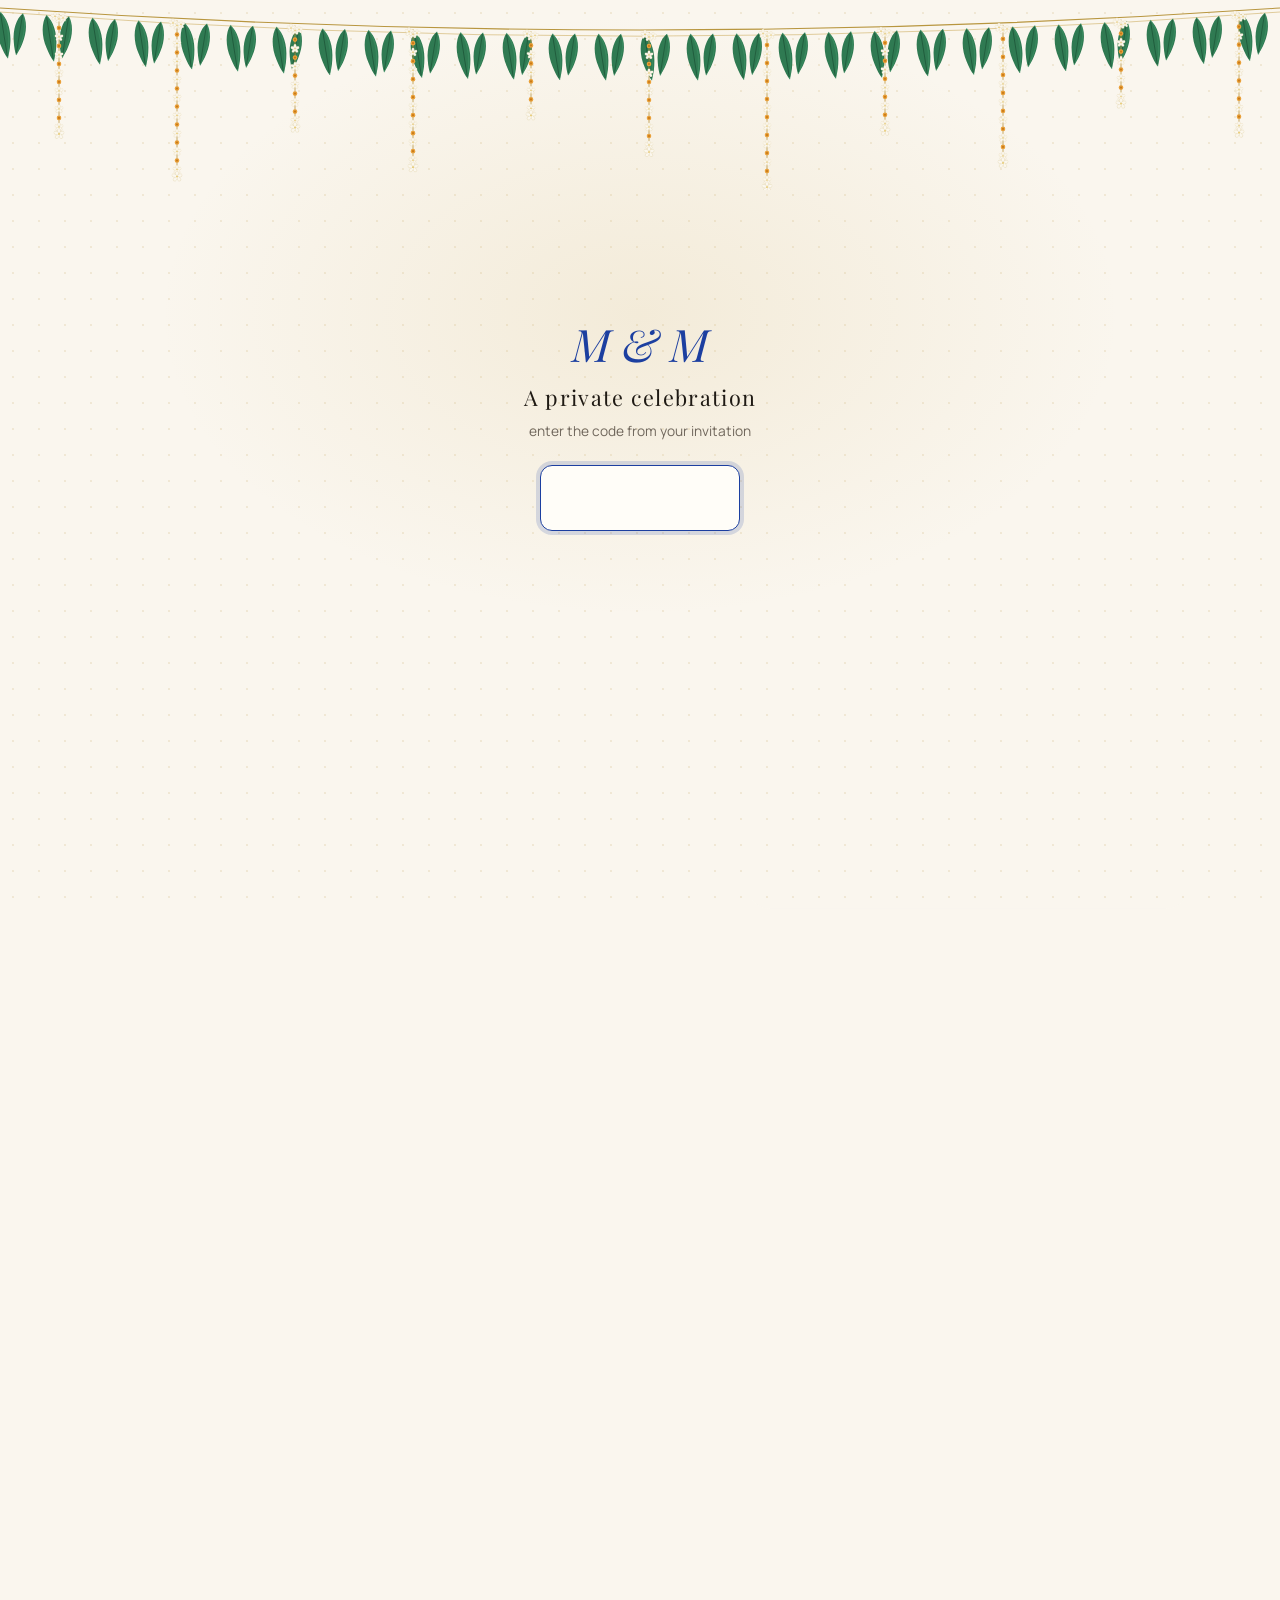
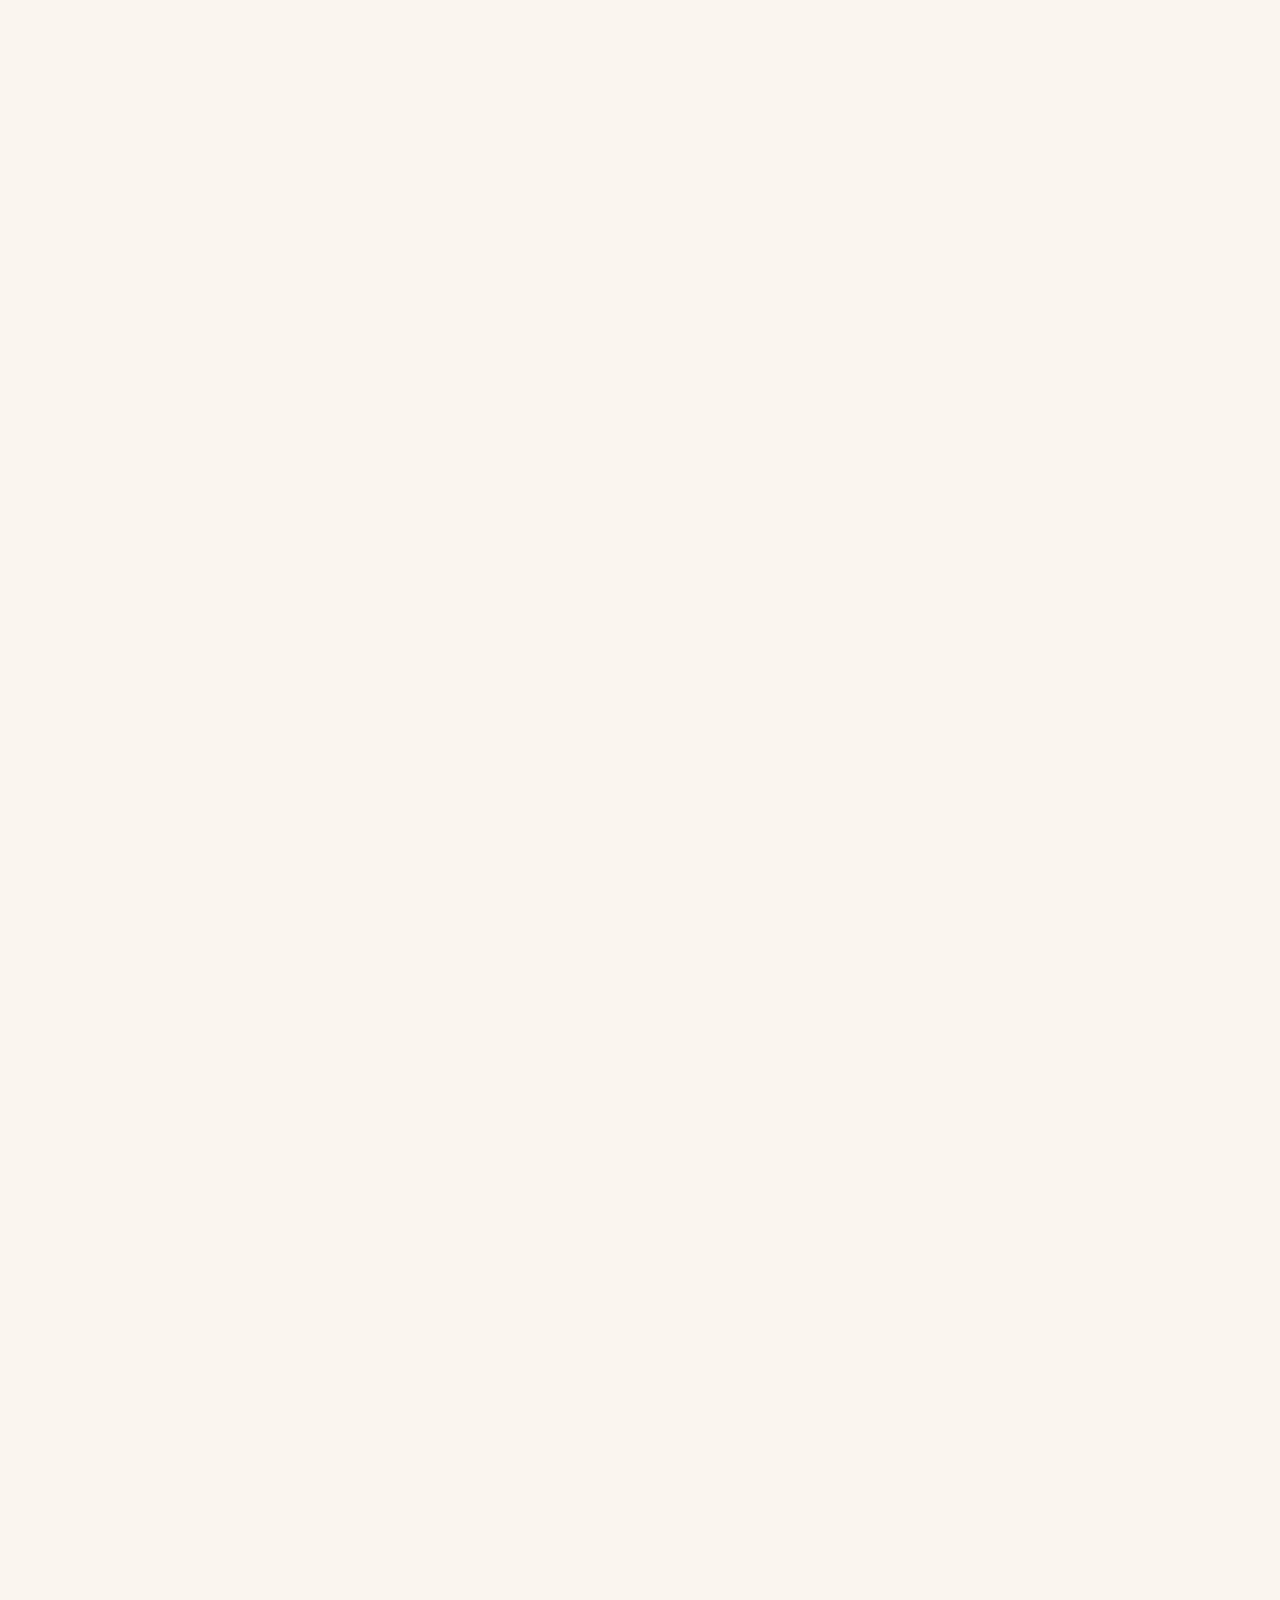
==== commit 5bd50c16: "Phone menu fix, two cousin contacts, Farm House venue, stylesheet consolidated - Phone menu: the fro" ====
--- a/index.html
+++ b/index.html
@@ -15,7 +15,10 @@
   <link rel="icon" href="data:image/svg+xml,%3Csvg xmlns='http://www.w3.org/2000/svg' viewBox='0 0 64 64'%3E%3Ccircle cx='32' cy='32' r='30' fill='%231c3fa0'/%3E%3Cpath d='M32 14l6 14 14 4-14 4-6 14-6-14-14-4 14-4z' fill='%23d4b978'/%3E%3C/svg%3E">
   <link rel="preconnect" href="https://fonts.googleapis.com">
   <link rel="preconnect" href="https://fonts.gstatic.com" crossorigin>
-  <link href="https://fonts.googleapis.com/css2?family=Playfair+Display:ital,wght@0,400;0,500;0,600;1,400;1,500&family=Manrope:wght@300;400;500;600&family=Noto+Serif+Telugu:wght@400;500;600&display=swap" rel="stylesheet">
+  <!-- Only the weights the stylesheet uses: Playfair regular + italic (headings ask for 300, which
+       falls back to 400 because Playfair has no lighter cut), Manrope 300/400/600, Telugu 400/500/600.
+       photos.html loads the same list; keep the two in step. -->
+  <link href="https://fonts.googleapis.com/css2?family=Playfair+Display:ital,wght@0,400;1,400&family=Manrope:wght@300;400;600&family=Noto+Serif+Telugu:wght@400;500;600&display=swap" rel="stylesheet">
   <link rel="stylesheet" href="css/styles.css">
   <!-- Before first paint: if this device has not entered the code yet, hold the page (and the hero intro)
        behind the PIN gate that main.js builds. Cleared by main.js, or if main.js fails to load. -->
@@ -67,7 +70,7 @@
           <circle cx="-122" cy="4" r="1.6"/><circle cx="122" cy="4" r="1.6"/><circle cx="-47" cy="8" r="1.2"/><circle cx="47" cy="8" r="1.2"/>
         </g>
       </symbol>
-      <!-- ornament: a lotus bud between two hairlines -->
+      <!-- line icons, drawn in the current text colour -->
       <symbol id="ic-cal" viewBox="0 0 24 24"><g fill="none" stroke="currentColor" stroke-width="1.5" stroke-linecap="round"><rect x="3.5" y="5" width="17" height="15" rx="2.5"/><path d="M3.5 10h17M8 3v4M16 3v4"/></g></symbol>
       <symbol id="ic-pin" viewBox="0 0 24 24"><g fill="none" stroke="currentColor" stroke-width="1.5" stroke-linecap="round"><path d="M12 21s-6.5-5.6-6.5-11a6.5 6.5 0 0 1 13 0c0 5.4-6.5 11-6.5 11Z"/><circle cx="12" cy="10" r="2.4"/></g></symbol>
       <symbol id="ic-camera" viewBox="0 0 24 24"><g fill="none" stroke="currentColor" stroke-width="1.5" stroke-linecap="round" stroke-linejoin="round"><path d="M4 8.5A1.5 1.5 0 0 1 5.5 7h2l1.2-2h6.6L16.5 7h2A1.5 1.5 0 0 1 20 8.5V18a1.5 1.5 0 0 1-1.5 1.5h-13A1.5 1.5 0 0 1 4 18Z"/><circle cx="12" cy="13" r="3.4"/></g></symbol>
@@ -285,9 +288,13 @@
           <div class="scene-body">
             <span class="tag">Close family &amp; friends</span>
             <h3>Mehendi &amp; Haldi <small class="te" lang="te">మెహందీ &amp; పసుపు</small></h3>
-            <p class="scene-meta"><span><svg class="ic" aria-hidden="true"><use href="#ic-cal"/></svg>Thursday 10th December · 10:00 AM to 6:00 PM</span><span><svg class="ic" aria-hidden="true"><use href="#ic-pin"/></svg>Tirupati</span></p>
+            <p class="scene-meta"><span><svg class="ic" aria-hidden="true"><use href="#ic-cal"/></svg>Thursday 10th December · 10:00 AM to 6:00 PM</span><span><svg class="ic" aria-hidden="true"><use href="#ic-pin"/></svg>The Farmhouse Tirupati, Mamanduru Village</span></p>
             <p>Henna on hands, turmeric on cheeks, and a house full of song. A treasured day with both families before the wedding.</p>
-            <div class="scene-actions"><a class="btn btn-ghost on-dark" href="assets/mehendi-haldi.ics" download="Maheshika-Moksha-Mehendi-Haldi.ics"><span>Add to calendar</span></a></div>
+            <div class="scene-actions">
+              <a class="btn btn-primary" href="https://www.google.com/maps/search/?api=1&amp;query=The+Farmhouse+Tirupati+Mamanduru+Village+Ithepalli+Tirupati" target="_blank" rel="noopener"><span>Open in Google Maps</span><svg class="ic" aria-hidden="true"><use href="#ic-arrow"/></svg></a>
+              <a class="btn btn-ghost on-dark" href="https://thefarmhousetirupati.com/" target="_blank" rel="noopener"><span>The venue's website</span></a>
+              <a class="btn btn-ghost on-dark" href="assets/mehendi-haldi.ics" download="Maheshika-Moksha-Mehendi-Haldi.ics"><span>Add to calendar</span></a>
+            </div>
           </div>
         </article>
 
@@ -429,6 +436,8 @@
         <p class="contact-title">Questions? We are a message away.</p>
         <a href="https://wa.me/4917676514369" target="_blank" rel="noopener"><span><strong>Moksha</strong><small>+49 176 76514369 · WhatsApp</small></span><svg class="ic" aria-hidden="true"><use href="#ic-arrow"/></svg></a>
         <a href="https://wa.me/491722860593" target="_blank" rel="noopener"><span><strong>Maheshika (Hansi)</strong><small>+49 172 2860593 · WhatsApp</small></span><svg class="ic" aria-hidden="true"><use href="#ic-arrow"/></svg></a>
+        <a href="https://wa.me/919492957242" target="_blank" rel="noopener"><span><strong>Anjali</strong><small>Moksha's cousin · +91 94929 57242 · WhatsApp</small></span><svg class="ic" aria-hidden="true"><use href="#ic-arrow"/></svg></a>
+        <a href="https://wa.me/919494744057" target="_blank" rel="noopener"><span><strong>Moksha's cousin</strong><small>+91 94947 44057 · WhatsApp</small></span><svg class="ic" aria-hidden="true"><use href="#ic-arrow"/></svg></a>
       </div>
 
       <p class="foot reveal">10th · 11th · 13th December 2026 · Tirupati<br><a href="https://maheshika-moksha.pages.dev" target="_blank" rel="noopener">Our Sri Lankan celebration</a></p>
--- a/css/styles.css
+++ b/css/styles.css
@@ -6,6 +6,11 @@
    · radius: 999 (pills) / 22 (cards) / 12 (small) / 6 (tiny)
    · shadow: three levels, always warm-tinted
    · motion: one easing, three durations (fast .25s, base .6s, slow 1s)
+
+   Layout of this file: tokens and base, then one block per section in page order
+   (nav, hero, invitation, couple, story, band, celebrations, rituals, travel, gallery,
+   closing), then motion, the PIN gate, the phone overrides, and the photos page.
+   Each section keeps its own media queries next to its rules.
    ============================================================ */
 
 :root {
@@ -63,7 +68,7 @@
 a { color: inherit; }
 a:focus-visible, button:focus-visible { outline: 2px solid var(--royal-soft); outline-offset: 3px; border-radius: var(--r-xs); }
 /* on the deep blue sections a blue ring vanishes, so the ring turns champagne */
-.band :is(a, button):focus-visible, .celebrations :is(a, button):focus-visible, .closing :is(a, button):focus-visible { outline-color: var(--champagne); }
+.celebrations :is(a, button):focus-visible, .closing :is(a, button):focus-visible { outline-color: var(--champagne); }
 h1, h2, h3, h4 { font-family: var(--serif); font-weight: 400; line-height: 1.1; margin: 0; letter-spacing: -.01em; }
 h2 { font-size: clamp(2.1rem, 4.6vw, 3.4rem); color: var(--ink); margin-bottom: 1.2rem; font-weight: 300; text-wrap: balance; }
 h2.on-dark { color: var(--ivory); }
@@ -82,18 +87,16 @@
 ul.plain li { padding: .7rem 0; border-bottom: 1px solid var(--gold-line); }
 ul.plain li:last-child { border-bottom: 0; }
 
-/* eyebrow: tracked caps in gold, Telugu in blue */
+/* eyebrow: tracked caps in gold, Telugu in blue (the section label above every heading) */
 .eyebrow {
-  font-family: var(--sans); font-weight: 600; font-size: .7rem; letter-spacing: .3em; text-transform: uppercase;
+  font-family: var(--sans); font-weight: 600; font-size: .86rem; letter-spacing: .3em; text-transform: uppercase;
   color: var(--gold-deep); margin-bottom: 1.1rem;
   display: flex; align-items: center; gap: .1em; flex-wrap: wrap;
 }
 .eyebrow.center { justify-content: center; }
-.eyebrow .te { text-transform: none; letter-spacing: 0; font-size: 1.02rem; color: var(--royal); }
+.eyebrow .te { text-transform: none; letter-spacing: 0; font-size: 1.22rem; color: var(--royal); }
 .eyebrow.on-dark { color: var(--champagne); }
 .eyebrow.on-dark .te { color: #b9c6ef; }
-
-/* ornament */
 
 /* deep blue blocks meet the ivory page on a champagne hairline, so the cut reads as foil rather than a hard edge */
 .band { box-shadow: inset 0 1px 0 var(--foil); }
@@ -115,12 +118,14 @@
 .btn:active { transform: translateY(0); }
 .btn-primary { background: var(--royal); color: #fff; box-shadow: 0 10px 26px rgba(28,63,160,.28); }
 .btn-primary:hover { background: var(--royal-deep); box-shadow: 0 14px 32px rgba(28,63,160,.36); }
+/* a soft sheen crosses the blue button on hover */
 .btn-primary::after { content: ""; position: absolute; inset: 0; z-index: -1; background: linear-gradient(110deg, transparent 35%, rgba(255,255,255,.22) 50%, transparent 65%); transform: translateX(-130%); transition: transform var(--t-slow) var(--ease); }
 .btn-primary:hover::after { transform: translateX(130%); }
 .btn-ghost { border-color: var(--gold); color: var(--ink); background: transparent; }
 .btn-ghost:hover { background: rgba(184,150,63,.08); border-color: var(--gold-deep); }
 .btn-ghost.on-dark { border-color: rgba(212,185,120,.7); color: var(--ivory); }
 .btn-ghost.on-dark:hover { background: rgba(255,255,255,.07); border-color: var(--champagne); }
+.btn-big { min-height: 56px; padding: 1rem 2rem; font-size: .84rem; }
 
 /* ============================================================ NAV */
 .progress { position: fixed; top: 0; left: 0; height: 2px; width: 100%; z-index: 60; pointer-events: none;
@@ -131,6 +136,7 @@
   padding: 0 var(--gutter);
   transition: background var(--t-base), box-shadow var(--t-base);
 }
+/* main.js adds .solid once the page has scrolled 24px: frosted glass over the content */
 .nav.solid { background: rgba(250,246,238,.84); backdrop-filter: blur(16px) saturate(140%); -webkit-backdrop-filter: blur(16px) saturate(140%); box-shadow: 0 1px 0 rgba(184,150,63,.25); }
 .brand { text-decoration: none; display: inline-flex; align-items: center; min-height: 44px; }
 .brand-mark { font-family: var(--serif); font-size: 1.5rem; font-weight: 300; letter-spacing: .02em; color: var(--ink); transition: color var(--t-fast); }
@@ -145,11 +151,15 @@
 .links a::after { content: ""; position: absolute; left: 0; right: 0; bottom: .2rem; height: 1px; background: var(--royal); transform: scaleX(0); transform-origin: right; transition: transform var(--t-fast) var(--ease); }
 .links a:hover::after, .links a.active::after { transform: scaleX(1); transform-origin: left; }
 .links a:hover, .links a.active { color: var(--royal); }
+/* the RSVP link is always blue, so it stands out from the section links (needs the
+   .links prefix to outrank the ".links a" colour above) */
+.links .nav-rsvp { color: var(--royal); }
 .burger { display: none; width: 46px; height: 46px; border: 0; background: transparent; cursor: pointer; flex-direction: column; justify-content: center; gap: 6px; align-items: center; border-radius: 999px; }
 .burger span { display: block; width: 24px; height: 1.5px; background: var(--ink); transition: transform var(--t-base) var(--ease); }
 .burger[aria-expanded="true"] span:nth-child(1) { transform: translateY(3.75px) rotate(45deg); }
 .burger[aria-expanded="true"] span:nth-child(2) { transform: translateY(-3.75px) rotate(-45deg); }
 
+/* phones and tablets: the links become a full-screen menu behind the burger */
 @media (max-width: 900px) {
   .burger { display: flex; }
   .links {
@@ -163,14 +173,19 @@
   .links a { color: var(--ink); font-family: var(--serif); font-size: 1.7rem; font-weight: 300; letter-spacing: 0; text-transform: none; padding: .55rem 1rem; }
   .links a::after { display: none; }
   .links a.active { color: var(--royal); }
+  /* the nine links fade in one after another */
   .links.open a { animation: menu-in var(--t-base) var(--ease) both; }
   .links.open a:nth-child(2) { animation-delay: .05s } .links.open a:nth-child(3) { animation-delay: .1s } .links.open a:nth-child(4) { animation-delay: .15s }
   .links.open a:nth-child(5) { animation-delay: .2s } .links.open a:nth-child(6) { animation-delay: .25s } .links.open a:nth-child(7) { animation-delay: .3s }
+  .links.open a:nth-child(8) { animation-delay: .35s } .links.open a:nth-child(9) { animation-delay: .4s }
   @keyframes menu-in { from { opacity: 0; transform: translateY(10px); } to { opacity: 1; transform: none; } }
-  .nav.menu-open { background: var(--ivory); }
-}
-
-/* fixed quick actions, bottom right on desktop: RSVP · Add photos · Sri Lankan Wedding */
+  /* no glass blur while the menu is open: a backdrop-filter on the header makes it the containing
+     block for the fixed .links panel, which then collapses to the header's height and vanishes */
+  .nav.menu-open { background: var(--ivory); backdrop-filter: none; -webkit-backdrop-filter: none; }
+}
+
+/* fixed quick actions, bottom right on desktop: RSVP · Add photos · Sri Lankan Wedding
+   (phones get the bottom bar instead, see QUICK ACTIONS at the end) */
 .pills {
   position: fixed; right: max(1rem, env(safe-area-inset-right)); bottom: max(1rem, env(safe-area-inset-bottom)); z-index: 45;
   display: flex; align-items: center; gap: .5rem;
@@ -195,15 +210,16 @@
 .sl-btn { background: var(--royal-ink); color: var(--ivory); border-color: rgba(212,185,120,.7); box-shadow: 0 12px 30px rgba(13,29,79,.32); }
 .sl-btn:hover { border-color: var(--champagne); box-shadow: 0 16px 36px rgba(13,29,79,.4); }
 .sl-btn:focus-visible { outline-color: var(--ivory); }
-/* the cluster steps aside while the contact cards are on screen (the closing has its own link) */
+/* main.js adds .hide while the contact cards are on screen (the closing has its own link) */
 .pills.hide { opacity: 0; transform: translateY(8px); pointer-events: none; }
 .sl-flag { font-size: 1.1rem; line-height: 1; }
-.sl-short { display: none; }
+.sl-short { display: none; } /* the short label replaces the long one on phones */
 
 /* ============================================================ HERO */
 .hero {
   position: relative; min-height: 100svh;
-  padding: calc(var(--nav-h) + 5.5rem) 0 7rem;
+  /* the top padding leaves room for the mango-leaf toran hanging under the header */
+  padding: calc(var(--nav-h) + 11rem) 0 7rem;
   display: grid; grid-template-columns: 1.05fr .95fr; align-items: center; gap: clamp(2rem, 6vw, 6rem);
   width: min(1180px, 100% - 2 * var(--gutter)); margin: 0 auto;
   background-image: radial-gradient(rgba(184,150,63,.15) 1px, transparent 1.4px); background-size: 26px 26px;
@@ -211,12 +227,27 @@
 .hero::before { content: ""; position: absolute; inset: 0; pointer-events: none; background: linear-gradient(180deg, transparent 55%, var(--ivory) 92%); }
 .hero-inner { position: relative; z-index: 2; order: 1; }
 .hero-photo { position: relative; z-index: 2; order: 2; margin: 0; justify-self: center; width: min(100%, 440px); }
+/* a blue block behind the photo and a gold hairline in front, both offset; --py is the parallax drift */
 .hero-photo::before { content: ""; position: absolute; inset: -18px 18px 18px -18px; background: var(--royal-mist); border-radius: var(--r-card); z-index: 0; transform: translateY(var(--py, 0px)); }
 .hero-photo::after { content: ""; position: absolute; inset: 18px -18px -18px 18px; border: 1px solid var(--champagne); border-radius: var(--r-card); z-index: 3; pointer-events: none; transform: translateY(var(--py, 0px)); }
-.toran { position: absolute; top: calc(var(--nav-h) - 12px); left: 50%; transform: translateX(-50%); width: 100vw; height: 190px; z-index: 3; pointer-events: none; }
 .petals { position: absolute; inset: 0; width: 100%; height: 100%; z-index: 1; pointer-events: none; }
 .hero .eyebrow { margin-bottom: 1.4rem; }
 .hero .eyebrow .te { font-size: 1.05rem; }
+
+/* garlands, drawn by main.js: the toran (mango leaves and jasmine) across the top, and
+   jasmine strands flowing down both edges. The strand SVG width decides how many lanes
+   drawStrands() draws: 130px gives three lanes, the narrower corner versions get one.
+   Change the widths here and the lane rule in main.js together. */
+.toran { position: absolute; top: calc(var(--nav-h) - 12px); left: 50%; transform: translateX(-50%); width: 100vw; height: 190px; z-index: 3; pointer-events: none; }
+.strands { position: absolute; top: calc(var(--nav-h) - 12px); width: 130px; height: min(64vh, 620px); z-index: 3; pointer-events: none; }
+.strands-l { left: calc(50% - 50vw); }
+.strands-r { right: calc(50% - 50vw); transform: scaleX(-1); }
+.strands .swing { transform-box: fill-box; transform-origin: 50% 0; animation: sway 6.5s ease-in-out infinite alternate; }
+/* up to 1440px wide the strands would cross the content, so each shrinks to a short one in its top corner */
+@media (max-width: 1440px) {
+  .strands { width: 64px; height: min(34vh, 300px); top: calc(var(--nav-h) - 6px); }
+  .strands-l { left: 0; } .strands-r { right: 0; }
+}
 
 .names { font-family: var(--serif); font-weight: 300; font-size: clamp(3.2rem, 7.2vw, 6rem); line-height: .98; letter-spacing: -.02em; color: var(--ink); margin: 0; display: flex; flex-direction: column; }
 .names .line { display: block; }
@@ -231,6 +262,8 @@
 .hero-dates b { font-family: var(--serif); font-weight: 400; font-size: 1.7rem; letter-spacing: 0; color: var(--royal); line-height: 1; transition: transform var(--t-fast) var(--ease), color var(--t-fast); }
 .hero-dates a:hover { color: var(--ink); }
 .hero-dates a:hover b { transform: translateY(-2px); color: var(--royal-deep); }
+/* ordinals (10th, 11th, 13th) here and on the celebration cards: a small italic "th" */
+.hero-dates b sup, .scene-date b sup { font-size: .42em; vertical-align: .6em; margin-left: .05em; letter-spacing: .02em; font-style: italic; font-weight: 400; }
 
 .countdown { display: flex; gap: .55rem; margin: 0; }
 .countdown > div { flex: 1; min-width: 0; text-align: center; background: var(--paper); border: 1px solid var(--gold-line); border-radius: var(--r-sm); padding: .75rem .2rem .55rem; box-shadow: var(--sh-1); transition: border-color var(--t-fast), box-shadow var(--t-fast); }
@@ -248,34 +281,41 @@
 .img-reveal.in::before { transform: translateY(-101%); visibility: hidden; transition: transform calc(var(--t-slow) * 1.3) var(--ease) var(--t-fast), visibility 0s linear calc(var(--t-slow) * 1.3 + var(--t-fast)); }
 .img-reveal.in img { transform: scale(1); }
 
+/* the temple skyline along the bottom of the hero, drifting slower than the page */
 .skyline { position: absolute; left: 50%; bottom: 0; transform: translateX(-50%) translateY(var(--py, 0px)); width: 100vw; height: 190px; z-index: 1; pointer-events: none; color: var(--gold); will-change: transform; }
 
-/* laptop viewports up to 940px tall: keep the countdown and buttons above the fold without touching the toran */
+/* laptop viewports up to 940px tall: tighter vertical rhythm so the countdown and buttons stay above the fold */
 @media (min-width: 901px) and (max-height: 940px) {
-  .hero { padding-top: calc(var(--nav-h) + 4.6rem); padding-bottom: 4.5rem; }
+  .hero { padding-bottom: 4.5rem; }
   .names { font-size: clamp(3rem, 6vw, 5rem); }
   .hero-lead { margin: .7rem 0 1.1rem; }
   .hero-dates { margin-bottom: 1.1rem; }
   .cd-label { margin: .5rem 0 1rem; }
 }
+/* tablets and phones: photo above the words, everything centred, a shorter toran */
 @media (max-width: 900px) {
-  .hero { grid-template-columns: 1fr; text-align: center; padding-top: calc(var(--nav-h) + 5.2rem); padding-bottom: 6.5rem; gap: 2.4rem; }
+  .hero { grid-template-columns: 1fr; text-align: center; padding-top: calc(var(--nav-h) + 9.5rem); padding-bottom: 6.5rem; gap: 2.4rem; }
   .hero-photo { order: 1; width: min(76vw, 340px); }
   .hero-inner { order: 2; }
   .hero .eyebrow, .hero-dates, .hero-cta, .countdown { justify-content: center; }
   .hero-lead { margin-left: auto; margin-right: auto; }
   .names { align-items: center; }
+  .toran { height: 150px; }
 }
 
 /* ============================================================ INVITATION */
 .invitation { background: linear-gradient(180deg, var(--ivory), var(--cream)); }
+.inv-title { margin-bottom: .2rem; }
+.inv-sub { text-align: center; color: var(--royal); font-size: 1.3rem; margin: 0; }
+/* the floral flourish (lotus, vines and leaves) under the invitation title and in the closing */
+.flourish { display: block; width: min(280px, 72%); height: 56px; margin: 1rem auto 2.4rem; color: var(--gold); }
 .card {
   position: relative; background: var(--paper);
   border: 1px solid var(--gold-line); border-radius: var(--r-card);
   padding: clamp(2.2rem, 5vw, 4rem) clamp(1.3rem, 5vw, 3.6rem);
   text-align: center; box-shadow: var(--sh-3);
 }
-.card::before { content: ""; position: absolute; inset: 10px; border: 1px solid var(--gold-line); border-radius: calc(var(--r-card) - 8px); pointer-events: none; }
+.card::before { content: ""; position: absolute; inset: 10px; border: 1px solid var(--gold-line); border-radius: calc(var(--r-card) - 8px); pointer-events: none; } /* the inner hairline of a printed card */
 .lang-tabs { display: inline-flex; border: 1px solid var(--gold-line); border-radius: 999px; padding: 3px; margin-bottom: 2rem; background: var(--ivory); position: relative; }
 .lang-tabs button {
   border: 0; background: transparent; cursor: pointer; border-radius: 999px; min-height: 44px;
@@ -286,6 +326,7 @@
 .lang-tabs button:hover:not(.on) { color: var(--royal); background: rgba(28,63,160,.06); }
 .lang-tabs button.on { background: var(--royal); color: #fff; }
 .inv-bless { font-family: var(--serif); font-size: .95rem; letter-spacing: .1em; color: var(--royal); margin-bottom: .6rem; text-wrap: balance; }
+.inv-bless-2 { display: block; font-size: .92em; margin-top: .35em; letter-spacing: .02em; } /* second line of the Telugu blessing */
 .te-pane .inv-bless { font-family: var(--telugu); letter-spacing: .04em; font-size: 1.05rem; }
 .inv-diya { width: 46px; height: 40px; margin: 0 auto 1.2rem; display: block; }
 .inv-hosts { font-family: var(--serif); font-size: clamp(1.15rem, 2.2vw, 1.45rem); color: var(--ink); margin-bottom: 1.2rem; line-height: 1.35; text-wrap: balance; }
@@ -306,10 +347,21 @@
 .inv-grid strong { font-weight: 600; color: var(--ink); }
 @media (max-width: 640px) { .inv-grid { grid-template-columns: 1fr; } }
 
-/* ============================================================ COUPLE */
+/* ============================================================ COUPLE: one photograph, one sentence */
 .couple { background: var(--cream); }
-.couple-home { text-align: center; font-family: var(--serif); font-weight: 300; font-size: 1.35rem; color: var(--ink); max-width: 640px; margin: 3.5rem auto 0; text-wrap: balance; }
+.couple-layout { display: grid; grid-template-columns: minmax(0, 420px) 1fr; gap: clamp(2rem, 6vw, 5rem); align-items: center; margin-top: 3rem; }
+.couple-photo { margin: 0; position: relative; }
+.couple-photo .img-reveal { border-radius: var(--r-card); box-shadow: var(--sh-3); }
+.couple-photo .img-reveal img { aspect-ratio: 4 / 5; }
+.couple-photo::after { content: ""; position: absolute; inset: 16px -16px -16px 16px; border: 1px solid rgba(212,185,120,.8); border-radius: var(--r-card); pointer-events: none; z-index: -1; } /* offset gold hairline */
+.couple-names { display: grid; gap: 2.2rem; }
+.couple-home { font-family: var(--serif); font-weight: 300; font-size: clamp(1.5rem, 2.6vw, 2.1rem); line-height: 1.35; color: var(--ink); max-width: 640px; margin: 0; text-align: left; text-wrap: balance; }
 .couple-home strong { font-weight: 400; color: var(--royal); }
+@media (max-width: 760px) {
+  .couple-layout { grid-template-columns: 1fr; gap: 2.2rem; }
+  .couple-photo { width: min(100%, 360px); margin: 0 auto; }
+  .couple-home { text-align: center; }
+}
 
 /* ============================================================ STORY */
 .story { background: var(--ivory); }
@@ -340,7 +392,7 @@
   transition: transform var(--t-fast) var(--ease), background var(--t-fast), border-color var(--t-fast), box-shadow var(--t-fast);
 }
 .scene:hover { transform: translateY(-4px); background: rgba(255,255,255,.07); border-color: rgba(212,185,120,.45); box-shadow: var(--sh-deep); }
-.scene-main { background: linear-gradient(135deg, rgba(212,185,120,.16), rgba(255,255,255,.05)); border-color: rgba(212,185,120,.6); }
+.scene-main { background: linear-gradient(135deg, rgba(212,185,120,.16), rgba(255,255,255,.05)); border-color: rgba(212,185,120,.6); } /* the reception, the day everyone is invited to */
 .scene-date { text-align: center; padding-top: .1rem; }
 .scene-date b { display: block; font-family: var(--serif); font-weight: 300; font-size: 3.4rem; line-height: .95; color: var(--champagne); transition: color var(--t-fast); }
 .scene:hover .scene-date b { color: var(--ivory); }
@@ -355,6 +407,7 @@
 .scene-actions { display: flex; flex-wrap: wrap; gap: .8rem; margin-top: 1.2rem; }
 .tag { display: inline-block; font-size: .7rem; letter-spacing: .2em; text-transform: uppercase; font-weight: 600; padding: .32rem .8rem; border-radius: 999px; border: 1px solid rgba(185,198,239,.5); color: #b9c6ef; }
 .tag-gold { border-color: var(--champagne); color: var(--champagne); background: rgba(212,185,120,.1); }
+/* the big date numeral rises a beat after its card */
 .scene.reveal .scene-date b { opacity: 0; transform: translateY(14px); transition: opacity var(--t-slow) var(--ease) var(--t-fast), transform var(--t-slow) var(--ease) var(--t-fast); }
 .scene.reveal.in .scene-date b { opacity: 1; transform: none; }
 @media (max-width: 640px) {
@@ -362,6 +415,12 @@
   .scene-date { display: flex; align-items: baseline; gap: .6rem; text-align: left; }
   .scene-date b { font-size: 2.5rem; }
 }
+/* the RSVP panel closes the section under the three days */
+.rsvp-panel { margin-top: 2.5rem; text-align: center; padding: clamp(1.8rem, 4vw, 2.8rem) clamp(1.2rem, 4vw, 3rem); border: 1px solid rgba(212,185,120,.6); border-radius: var(--r-card); background: linear-gradient(135deg, rgba(212,185,120,.14), rgba(255,255,255,.04)); }
+.rsvp-kicker { font-family: var(--sans); font-weight: 600; font-size: .72rem; letter-spacing: .3em; text-transform: uppercase; color: var(--champagne); margin-bottom: .4rem; }
+.rsvp-date { font-size: clamp(2rem, 4vw, 2.8rem); font-weight: 300; color: var(--ivory); margin-bottom: .8rem; }
+.rsvp-date sup { font-size: .42em; vertical-align: .6em; margin-left: .05em; font-style: italic; font-weight: 400; color: var(--champagne); }
+.rsvp-text { color: rgba(250,246,238,.82); max-width: 560px; margin: 0 auto 1.4rem; text-wrap: balance; }
 
 /* ============================================================ RITUALS */
 .rituals { background: var(--cream); }
@@ -380,6 +439,7 @@
 .travel-block h3 { font-size: 1.5rem; color: var(--royal); margin-bottom: 1rem; padding-bottom: .7rem; border-bottom: 1px solid var(--gold-line); display: flex; align-items: center; gap: .6rem; }
 .travel-block h3 .ic { color: var(--gold); width: 22px; height: 22px; }
 .travel-block li strong { font-weight: 600; color: var(--ink); }
+/* hotel rows and the contact cards in the closing share one card style */
 ul.hotels { list-style: none; padding: 0; margin: 0 0 1rem; }
 ul.hotels li + li { margin-top: .6rem; }
 ul.hotels a, .contact a {
@@ -403,12 +463,15 @@
 /* ============================================================ GALLERY */
 .gallery { background: var(--cream); }
 .gal-grid { display: grid; grid-template-columns: repeat(3, 1fr); gap: 1.2rem; }
-.gal { aspect-ratio: 4 / 5; border-radius: var(--r-card); overflow: hidden; position: relative; }
+/* every photo is a soft-cornered frame with an offset gold hairline (the two-layer shadow) */
+.gal { aspect-ratio: 4 / 5; border-radius: var(--r-card); overflow: hidden; position: relative; box-shadow: 12px 12px 0 -1px var(--cream), 12px 12px 0 0 var(--gold-line); }
 /* each tile is filled by its photo; a touch of zoom on hover */
 .gal img { width: 100%; height: 100%; object-fit: cover; transition: transform var(--t-slow) var(--ease); }
 .gal:hover img { transform: scale(1.04); }
-.gal-grid .gal:nth-child(3n+2) { transform: translateY(1.6rem); }
+.gal-grid .gal:nth-child(3n+2) { transform: translateY(1.6rem); } /* the middle column sits a little lower */
 @media (max-width: 700px) { .gal-grid { grid-template-columns: repeat(2, 1fr); gap: .9rem; } .gal-grid .gal:nth-child(3n+2) { transform: none; } .gal-grid .gal:nth-child(even) { transform: translateY(1.2rem); } }
+.gal-cta { text-align: center; margin-top: 2.6rem; }
+.gal-cta .small { margin: .9rem 0 0; }
 
 /* ============================================================ CLOSING */
 .closing {
@@ -418,9 +481,11 @@
 }
 .closing-te { font-size: 1.35rem; color: var(--champagne); margin-bottom: .4rem; }
 .closing-text { color: rgba(250,246,238,.82); font-size: 1.1rem; max-width: 600px; margin: 0 auto 1rem; font-weight: 300; }
+.closing .flourish { color: var(--champagne); margin: 1.4rem auto 1.6rem; }
 .closing-names { font-family: var(--serif); font-style: italic; font-weight: 300; font-size: clamp(2.3rem, 5vw, 3.6rem); color: var(--ivory); margin: 0; line-height: 1.1; }
 .closing-names .amp { color: var(--champagne); font-size: .75em; }
 .closing-with { font-family: var(--serif); color: var(--champagne); font-size: .98rem; letter-spacing: .02em; line-height: 1.7; margin: 1rem 0 2.5rem; }
+/* the contact cards reuse the hotel-row card (see TRAVEL), recoloured for the blue ground */
 .contact { display: grid; gap: .8rem; max-width: 460px; margin: 0 auto 3rem; }
 .contact-title { font-size: .7rem; letter-spacing: .3em; text-transform: uppercase; color: #b9c6ef; margin-bottom: .2rem; font-weight: 600; }
 .contact a { background: rgba(255,255,255,.06); border-color: rgba(212,185,120,.35); box-shadow: none; text-align: left; }
@@ -428,17 +493,18 @@
 .contact strong { color: var(--ivory); }
 .contact small { color: #b9c6ef; }
 .contact a .ic { color: var(--champagne); }
-.foot { font-size: .72rem; letter-spacing: .2em; text-transform: uppercase; color: rgba(250,246,238,.55); line-height: 2.2; padding-bottom: 5rem; font-weight: 600; }
+.foot { font-size: .72rem; letter-spacing: .2em; text-transform: uppercase; color: rgba(250,246,238,.55); line-height: 2.2; padding-bottom: 5rem; font-weight: 600; font-variant-numeric: lining-nums; }
 .foot a { display: inline-block; padding: .75rem 0; margin: -.6rem 0; line-height: 1.4; color: var(--champagne); text-decoration: underline; text-decoration-color: rgba(212,185,120,.4); text-underline-offset: .22em; letter-spacing: .1em; text-transform: none; font-size: .9rem; font-family: var(--serif); font-weight: 400; transition: text-decoration-color var(--t-fast), color var(--t-fast); }
 .foot a:hover { color: #fff; text-decoration-color: #fff; }
 
 /* ============================================================ MOTION */
+/* .rise: the hero's lines float up one after another on load */
 .rise { opacity: 0; transform: translateY(18px); animation: rise var(--t-slow) var(--ease) forwards; }
 .hero-inner .rise:nth-child(1) { animation-delay: .15s } .hero-inner .rise:nth-child(2) { animation-delay: .3s } .hero-inner .rise:nth-child(3) { animation-delay: .45s }
 .hero-inner .rise:nth-child(4) { animation-delay: .55s } .hero-inner .rise:nth-child(5) { animation-delay: .65s } .hero-inner .rise:nth-child(6) { animation-delay: .75s }
 .hero-inner .rise:nth-child(7) { animation-delay: .85s } .hero-inner .rise:nth-child(8) { animation-delay: .95s }
 @keyframes rise { to { opacity: 1; transform: none; } }
-/* the names rise line by line */
+/* the names rise line by line (main.js wraps each line in .line-in) */
 .names.rise { opacity: 1; transform: none; animation: none; }
 .names .line { clip-path: inset(0 0 -10% 0); } /* masks the rising line; the -10% leaves room for descenders */
 .names .line-in { display: block; transform: translateY(110%); animation: line-up var(--t-slow) var(--ease) forwards; }
@@ -448,10 +514,10 @@
 /* .reveal is removed by main.js once the entrance has settled, so hover lifts and their own timings take over */
 .reveal { opacity: 0; transform: translateY(22px); transition: opacity var(--t-slow) var(--ease), transform var(--t-slow) var(--ease); }
 .reveal.in { opacity: 1; transform: none; }
-.gal-grid .gal.reveal.in:nth-child(3n+2) { transform: translateY(1.6rem); }
+.gal-grid .gal.reveal.in:nth-child(3n+2) { transform: translateY(1.6rem); } /* keeps the gallery offset while the tile is still revealing */
 @media (max-width: 700px) { .gal-grid .gal.reveal.in:nth-child(3n+2) { transform: none; } .gal-grid .gal.reveal.in:nth-child(even) { transform: translateY(1.2rem); } }
 
-/* headings reveal word by word */
+/* headings reveal word by word (main.js wraps each word in .w > span) */
 h2[data-split] .w { display: inline-block; overflow: hidden; vertical-align: bottom; padding-bottom: .24em; margin-bottom: -.24em; }
 h2[data-split] .w > span { display: inline-block; transform: translateY(135%); transition: transform var(--t-slow) var(--ease); }
 h2[data-split].in .w > span { transform: none; }
@@ -490,7 +556,7 @@
   background-size: auto, 26px 26px, auto;
   transition: opacity var(--t-base) var(--ease);
 }
-.pin-gate .toran { top: 0; }
+.pin-gate .toran { top: 0; } /* the gate has no header, so its toran hangs from the very top */
 .pin-gate.open { opacity: 0; pointer-events: none; }
 .pin-box { text-align: center; color: var(--ink); padding: 2rem; max-width: 360px; }
 .pin-mono { font-family: var(--serif); font-style: italic; font-weight: 300; font-size: 2.8rem; color: var(--royal); line-height: 1; }
@@ -499,14 +565,14 @@
 .pin-input { width: 200px; padding: .7rem; text-align: center; font-family: var(--serif); font-size: 1.9rem; letter-spacing: .5em; text-indent: .5em; background: var(--paper); color: var(--ink); border: 1px solid var(--gold); border-radius: var(--r-sm); outline: none; box-shadow: var(--sh-2); }
 .pin-input:focus { border-color: var(--royal); box-shadow: 0 0 0 4px rgba(28,63,160,.16); }
 .pin-err { min-height: 1.4em; font-size: .84rem; color: var(--royal); margin-top: .8rem; }
-.shake { animation: shake var(--t-base) var(--ease); }
+.shake { animation: shake var(--t-base) var(--ease); } /* a wrong code shakes the box */
 @keyframes shake { 20%,60% { transform: translateX(-7px);} 40%,80% { transform: translateX(7px);} }
 
-/* ============================================================ PHONES */
+/* ============================================================ PHONES (up to 560px) */
 @media (max-width: 560px) {
   :root { --nav-h: 64px; }
   .section { padding: 3.6rem 0; }
-  .hero { padding-top: calc(var(--nav-h) + 4.6rem); padding-bottom: 5.5rem; gap: 2rem; }
+  .hero { padding-top: calc(var(--nav-h) + 8.6rem); padding-bottom: 5.5rem; gap: 2rem; }
   .names { font-size: clamp(2.8rem, 14vw, 3.6rem); }
   .names-te { font-size: 1.3rem; }
   .hero-lead { font-size: 1.1rem; }
@@ -518,9 +584,13 @@
   .countdown span { font-size: .7rem; letter-spacing: .14em; }
   .hero-cta { flex-direction: column; align-items: stretch; }
   .hero-photo { width: min(72vw, 300px); }
+  .hero-photo::before { inset: -12px 12px 12px -12px; } /* tighter photo offsets on a narrow screen */
+  .hero-photo::after { inset: 12px -12px -12px 12px; }
   .hero .eyebrow { flex-direction: column; gap: .35rem; }
   .hero .eyebrow .sep { display: none; }
+  .strands { width: 52px; height: min(30vh, 240px); }
   .skyline { height: 120px; }
+  .flourish { width: 78%; height: 46px; }
   .card { padding: 2rem 1.1rem; }
   .card::before { inset: 7px; }
   .inv-bless { letter-spacing: .06em; }
@@ -530,6 +600,7 @@
   .scene { padding: 1.3rem 1.1rem; }
   .scene h3 { font-size: 1.4rem; }
   .scene-actions { flex-direction: column; align-items: stretch; }
+  .gal { box-shadow: 10px 10px 0 -1px var(--cream), 10px 10px 0 0 var(--gold-line); }
   .contact { max-width: none; }
   .sl-text { display: none; } .sl-short { display: inline; }
   /* body-sized copy never drops below 16px on phones */
@@ -537,93 +608,11 @@
   ul.hotels small, .contact small, .closing-with, .foot a, .lang-tabs button[lang="te"] { font-size: 1rem; }
 }
 
-/* ============================================================ GARLANDS, ORDINALS, INVITATION TITLE (v3.1)
-   Banana-leaf and jasmine garland across the top, flowing strands down both sides on wide
-   screens, a floral flourish in place of the lotus bud, and dates written as ordinals. */
-.hero { padding-top: calc(var(--nav-h) + 11rem); }
-.strands { position: absolute; top: calc(var(--nav-h) - 12px); width: 130px; height: min(64vh, 620px); z-index: 3; pointer-events: none; }
-.strands-l { left: calc(50% - 50vw); }
-.strands-r { right: calc(50% - 50vw); transform: scaleX(-1); }
-.strands .swing { transform-box: fill-box; transform-origin: 50% 0; animation: sway 6.5s ease-in-out infinite alternate; }
-.pin-gate .toran { height: 190px; }
-
-.hero-dates b sup, .scene-date b sup { font-size: .42em; vertical-align: .6em; margin-left: .05em; letter-spacing: .02em; font-style: italic; font-weight: 400; }
-.foot { font-variant-numeric: lining-nums; }
-
-.inv-title { margin-bottom: .2rem; }
-.inv-sub { text-align: center; color: var(--royal); font-size: 1.2rem; margin: 0; }
-.flourish { display: block; width: min(280px, 72%); height: 56px; margin: 1rem auto 2.4rem; color: var(--gold); }
-.closing .flourish { color: var(--champagne); margin: 1.4rem auto 1.6rem; }
-.inv-bless-2 { display: block; font-size: .92em; margin-top: .35em; letter-spacing: .02em; }
-
-@media (max-width: 900px) {
-  .hero { padding-top: calc(var(--nav-h) + 9.5rem); }
-  .toran { height: 150px; }
-  .pin-gate .toran { height: 150px; }
-}
-@media (max-width: 560px) {
-  .hero { padding-top: calc(var(--nav-h) + 8.6rem); }
-  .flourish { width: 78%; height: 46px; }
-}
-
-/* ============================================================ v3.2: mango toran, corner strands on phones, RSVP, bigger section labels */
-.eyebrow { font-size: .86rem; letter-spacing: .3em; }
-.eyebrow .te { font-size: 1.22rem; }
-.inv-sub { font-size: 1.3rem; }
-.nav-rsvp { color: var(--royal); }
-/* the RSVP panel sits between the three days and the map */
-.rsvp-panel { margin-top: 2.5rem; text-align: center; padding: clamp(1.8rem, 4vw, 2.8rem) clamp(1.2rem, 4vw, 3rem); border: 1px solid rgba(212,185,120,.6); border-radius: var(--r-card); background: linear-gradient(135deg, rgba(212,185,120,.14), rgba(255,255,255,.04)); }
-.rsvp-kicker { font-family: var(--sans); font-weight: 600; font-size: .72rem; letter-spacing: .3em; text-transform: uppercase; color: var(--champagne); margin-bottom: .4rem; }
-.rsvp-date { font-size: clamp(2rem, 4vw, 2.8rem); font-weight: 300; color: var(--ivory); margin-bottom: .8rem; }
-.rsvp-date sup { font-size: .42em; vertical-align: .6em; margin-left: .05em; font-style: italic; font-weight: 400; color: var(--champagne); }
-.rsvp-text { color: rgba(250,246,238,.82); max-width: 560px; margin: 0 auto 1.4rem; text-wrap: balance; }
-/* corner strands: three lanes on wide screens, a single short one at each top corner on phones and tablets */
-@media (max-width: 1440px) {
-  .strands { display: block; width: 64px; height: min(34vh, 300px); top: calc(var(--nav-h) - 6px); }
-  .strands-l { left: 0; } .strands-r { right: 0; }
-}
-@media (max-width: 560px) { .strands { width: 52px; height: min(30vh, 240px); } }
-
-/* every photo is a soft-cornered frame with an offset gold hairline */
-.gal { box-shadow: 12px 12px 0 -1px var(--cream), 12px 12px 0 0 var(--gold-line); }
-@media (max-width: 560px) {
-  .hero-photo::before { inset: -12px 12px 12px -12px; }
-  .hero-photo::after { inset: 12px -12px -12px 12px; }
-  .gal { box-shadow: 10px 10px 0 -1px var(--cream), 10px 10px 0 0 var(--gold-line); }
-}
-
-/* ============================================================ GUEST PHOTO UPLOAD */
-.upload-panel { margin-top: 3.2rem; text-align: center; background: var(--paper); border: 1px solid var(--gold-line); border-radius: var(--r-card); padding: clamp(1.8rem, 4vw, 2.8rem) clamp(1.2rem, 4vw, 2.6rem); box-shadow: var(--sh-1); }
-.upload-panel h3 { font-size: 1.6rem; color: var(--royal); margin-bottom: .5rem; }
-.upload-text { color: var(--ink-soft); max-width: 520px; margin: 0 auto 1.4rem; }
-.upload-form { display: flex; gap: .7rem; justify-content: center; align-items: stretch; flex-wrap: wrap; }
-.upload-form input[type="text"] { min-height: 48px; padding: .6rem 1.1rem; border: 1px solid var(--gold-line); border-radius: 999px; background: var(--ivory); font-family: var(--sans); font-size: 1rem; color: var(--ink); width: min(100%, 260px); }
-.upload-form input[type="text"]:focus { outline: none; border-color: var(--royal-soft); box-shadow: 0 0 0 4px rgba(28,63,160,.12); }
-.upload-status { min-height: 1.5em; margin: 1rem 0 0; font-size: .95rem; color: var(--ink-soft); }
-.upload-status.ok { color: var(--royal); }
-.upload-status.error { color: #9b2b2b; }
-.upload-status.muted { color: var(--ink-mute); }
-@media (max-width: 560px) { .upload-form { flex-direction: column; } .upload-form input[type="text"], .upload-form .btn { width: 100%; } }
-
-/* ============================================================ THE COUPLE: one photograph, two names */
-.couple-layout { display: grid; grid-template-columns: minmax(0, 420px) 1fr; gap: clamp(2rem, 6vw, 5rem); align-items: center; margin-top: 3rem; }
-.couple-photo { margin: 0; position: relative; }
-.couple-photo .img-reveal { border-radius: var(--r-card); box-shadow: var(--sh-3); }
-.couple-photo .img-reveal img { aspect-ratio: 4 / 5; }
-.couple-photo::after { content: ""; position: absolute; inset: 16px -16px -16px 16px; border: 1px solid rgba(212,185,120,.8); border-radius: var(--r-card); pointer-events: none; z-index: -1; }
-.couple-names { display: grid; gap: 2.2rem; }
-@media (max-width: 760px) {
-  .couple-layout { grid-template-columns: 1fr; gap: 2.2rem; }
-  .couple-photo { width: min(100%, 360px); margin: 0 auto; }
-}
-
-/* ============================================================ QUICK ACTIONS (phones) + PHOTOS PAGE */
-.btn-big { min-height: 56px; padding: 1rem 2rem; font-size: .84rem; }
-.gal-cta { text-align: center; margin-top: 2.6rem; }
-.gal-cta .small { margin: .9rem 0 0; }
+/* ============================================================ QUICK ACTIONS (phones and tablets) */
+/* a bottom bar replaces the desktop pills: RSVP · Add photos · Sri Lanka */
 .quick-bar { display: none; }
 @media (max-width: 900px) {
-  body { padding-bottom: calc(66px + env(safe-area-inset-bottom)); }
+  body { padding-bottom: calc(66px + env(safe-area-inset-bottom)); } /* room for the bar above the home indicator */
   .quick-bar {
     position: fixed; left: 0; right: 0; bottom: 0; z-index: 48;
     display: grid; grid-template-columns: 1fr 1fr 1fr; gap: 0;
@@ -633,33 +622,45 @@
   .quick-bar a { display: flex; flex-direction: column; align-items: center; gap: .2rem; text-decoration: none; min-height: 50px; justify-content: center; border-radius: var(--r-sm); font-family: var(--sans); font-weight: 600; font-size: .66rem; letter-spacing: .12em; text-transform: uppercase; color: var(--ink-soft); }
   .quick-bar a .ic { width: 22px; height: 22px; color: var(--royal); }
   .quick-bar a .sl-flag { font-size: 1.25rem; line-height: 22px; }
-  .quick-bar a:first-child { background: var(--royal); color: #fff; margin-right: .4rem; }
+  .quick-bar a:first-child { background: var(--royal); color: #fff; margin-right: .4rem; } /* RSVP is the filled one */
   .quick-bar a:first-child .ic { color: #fff; }
   .quick-bar a.on { color: var(--royal); }
   /* the desktop pills are redundant once the bar exists */
   .pills, .pills.hide { display: none; }
 }
 
+/* ============================================================ PHOTOS PAGE (photos.html) */
 .page-photos .photos-hero { padding-top: calc(var(--nav-h) + 9rem); background-image: radial-gradient(rgba(184,150,63,.15) 1px, transparent 1.4px); background-size: 26px 26px; }
-.page-photos .toran { top: calc(var(--nav-h) - 12px); }
+/* the upload panel */
+.upload-panel { margin-top: 3.2rem; text-align: center; background: var(--paper); border: 1px solid var(--gold-line); border-radius: var(--r-card); padding: clamp(1.8rem, 4vw, 2.8rem) clamp(1.2rem, 4vw, 2.6rem); box-shadow: var(--sh-1); }
+.upload-panel h3 { font-size: 1.6rem; color: var(--royal); margin-bottom: .5rem; }
 .upload-panel-big { padding: clamp(2.2rem, 5vw, 3.4rem) clamp(1.4rem, 5vw, 3rem); box-shadow: var(--sh-2); }
+.upload-panel-big h3 { font-size: clamp(1.7rem, 3vw, 2.2rem); }
 .upload-icon { width: 44px; height: 44px; color: var(--gold); margin: 0 auto .6rem; display: block; }
-.upload-panel-big h3 { font-size: clamp(1.7rem, 3vw, 2.2rem); }
+.upload-text { color: var(--ink-soft); max-width: 520px; margin: 0 auto 1.4rem; }
+.upload-form { display: flex; gap: .7rem; justify-content: center; align-items: stretch; flex-wrap: wrap; }
+.upload-form input[type="text"] { min-height: 48px; padding: .6rem 1.1rem; border: 1px solid var(--gold-line); border-radius: 999px; background: var(--ivory); font-family: var(--sans); font-size: 1rem; color: var(--ink); width: min(100%, 260px); }
+.upload-form input[type="text"]:focus { outline: none; border-color: var(--royal-soft); box-shadow: 0 0 0 4px rgba(28,63,160,.12); }
+/* photos.js sets .ok / .error / .muted on the status line */
+.upload-status { min-height: 1.5em; margin: 1rem 0 0; font-size: .95rem; color: var(--ink-soft); }
+.upload-status.ok { color: var(--royal); }
+.upload-status.error { color: #9b2b2b; }
+.upload-status.muted { color: var(--ink-mute); }
+@media (max-width: 560px) { .upload-form { flex-direction: column; } .upload-form input[type="text"], .upload-form .btn { width: 100%; } }
+/* the album wall, filled by photos.js */
 .wall-section { background: var(--cream); }
 .wall { display: grid; grid-template-columns: repeat(auto-fill, minmax(220px, 1fr)); gap: 1rem; margin-top: 2rem; }
 .wall-tile { margin: 0; border-radius: var(--r-sm); overflow: hidden; background: var(--paper); border: 1px solid var(--gold-line); box-shadow: var(--sh-1); }
 .wall-tile img { width: 100%; aspect-ratio: 4 / 5; object-fit: cover; display: block; }
 .wall-tile figcaption { display: flex; align-items: center; justify-content: space-between; gap: .5rem; font-family: var(--sans); font-size: .74rem; letter-spacing: .12em; text-transform: uppercase; color: var(--ink-mute); padding: .35rem .35rem .35rem .8rem; }
 .wall-tile figcaption span { overflow: hidden; text-overflow: ellipsis; white-space: nowrap; }
+/* the save-to-phone button on every tile; .busy while fetching, .done flashes after a save */
 .wall-save { flex: none; display: inline-flex; align-items: center; justify-content: center; width: 38px; height: 38px; border-radius: 50%; border: 1px solid var(--gold-line); background: var(--ivory); color: var(--royal); cursor: pointer; transition: background var(--t-fast), border-color var(--t-fast), color var(--t-fast); }
 .wall-save .ic { width: 18px; height: 18px; }
 .wall-save:hover { background: var(--royal); border-color: var(--royal); color: #fff; }
 .wall-save.busy { opacity: .5; pointer-events: none; }
 .wall-save.done { background: var(--royal-mist); border-color: var(--gold); }
-.wall-empty { text-align: center; color: var(--ink-mute); font-family: var(--serif); font-style: italic; font-size: 1.15rem; margin: 2.5rem 0 0; }
-.wall-empty[hidden] { display: none; }
+.wall-empty { text-align: center; color: var(--ink-mute); font-family: var(--serif); font-style: italic; font-size: 1.15rem; margin: 2.5rem 0 0; } /* hidden by photos.js once a photo exists */
 .page-foot { text-align: center; padding: 3rem var(--gutter) 4rem; }
 .page-foot a { display: inline-flex; align-items: center; gap: .6rem; text-decoration: none; font-family: var(--sans); font-weight: 600; font-size: .74rem; letter-spacing: .2em; text-transform: uppercase; color: var(--royal); }
 @media (max-width: 560px) { .wall { grid-template-columns: repeat(2, 1fr); gap: .7rem; } .wall-tile figcaption { font-size: .66rem; letter-spacing: .06em; } .page-photos .photos-hero { padding-top: calc(var(--nav-h) + 7.5rem); } }
-.couple-names .couple-home { text-align: left; margin: 0; font-size: clamp(1.5rem, 2.6vw, 2.1rem); line-height: 1.35; }
-@media (max-width: 760px) { .couple-names .couple-home { text-align: center; } }
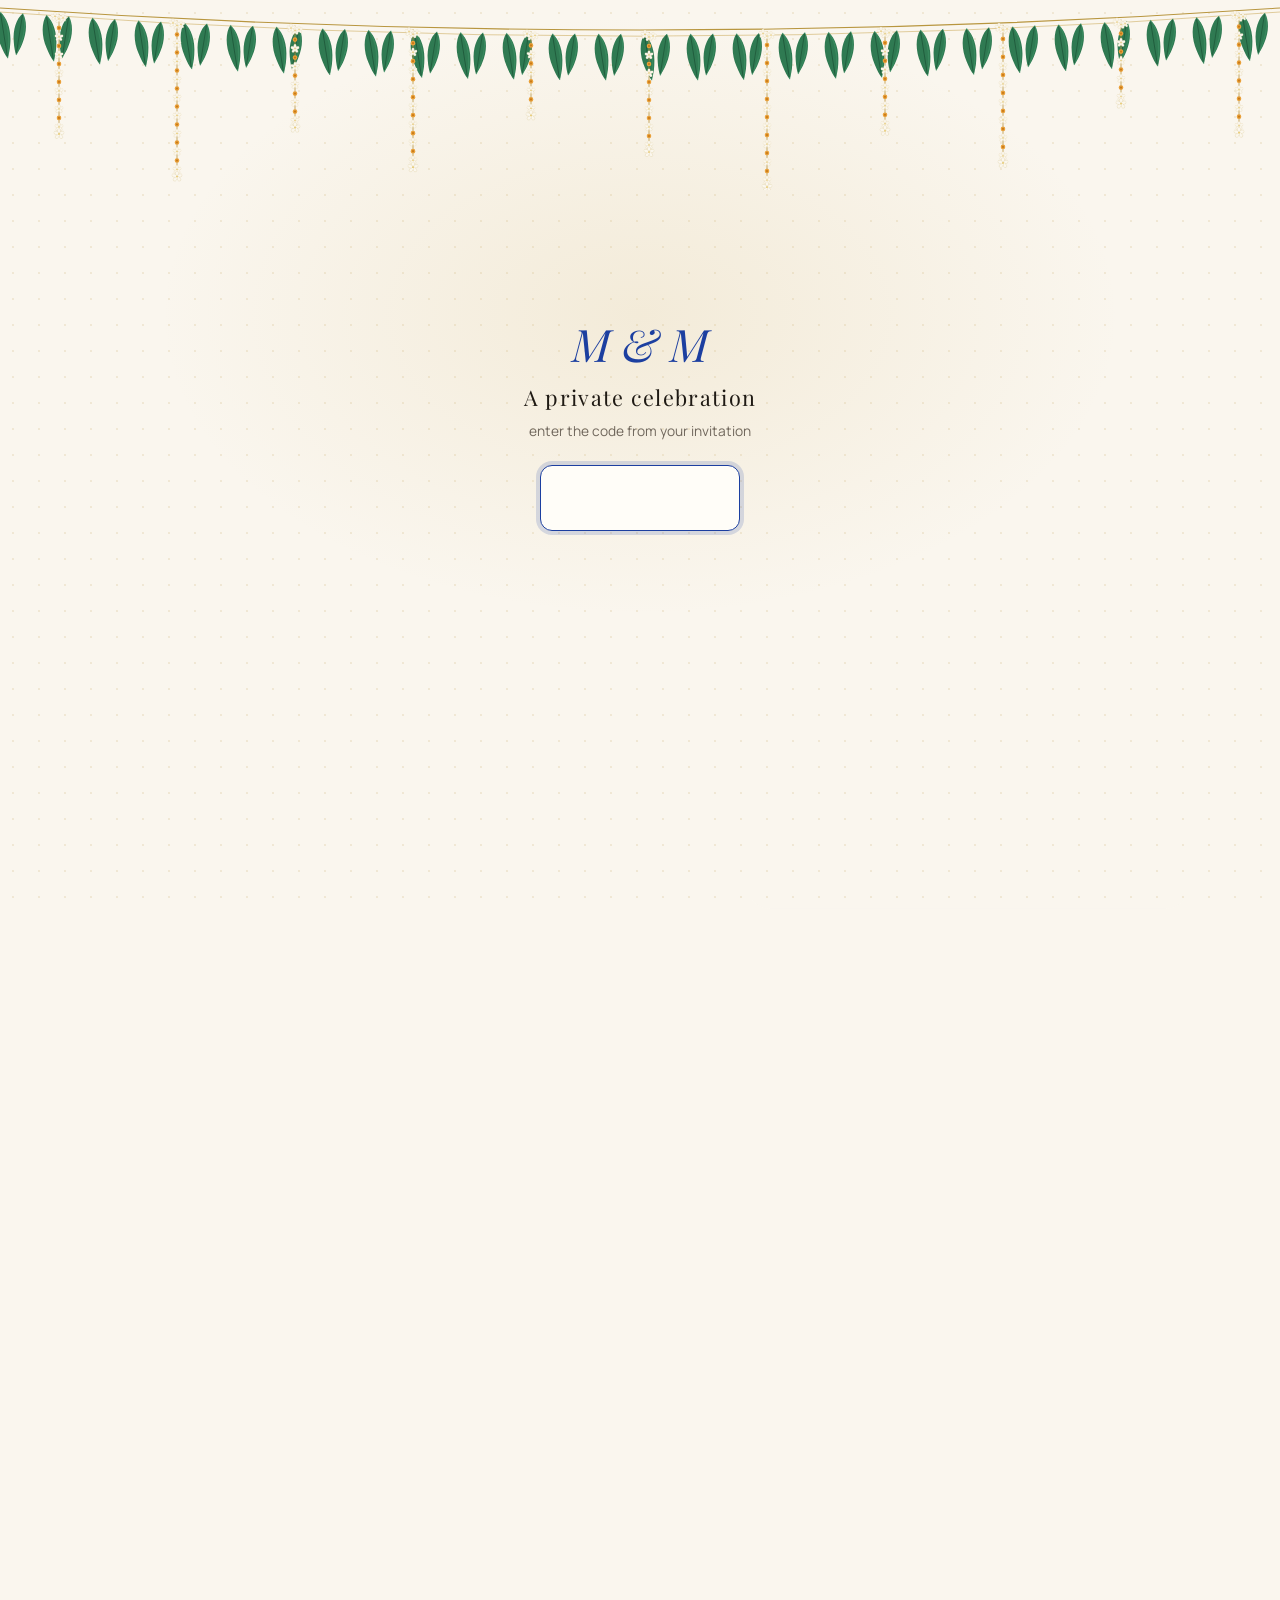
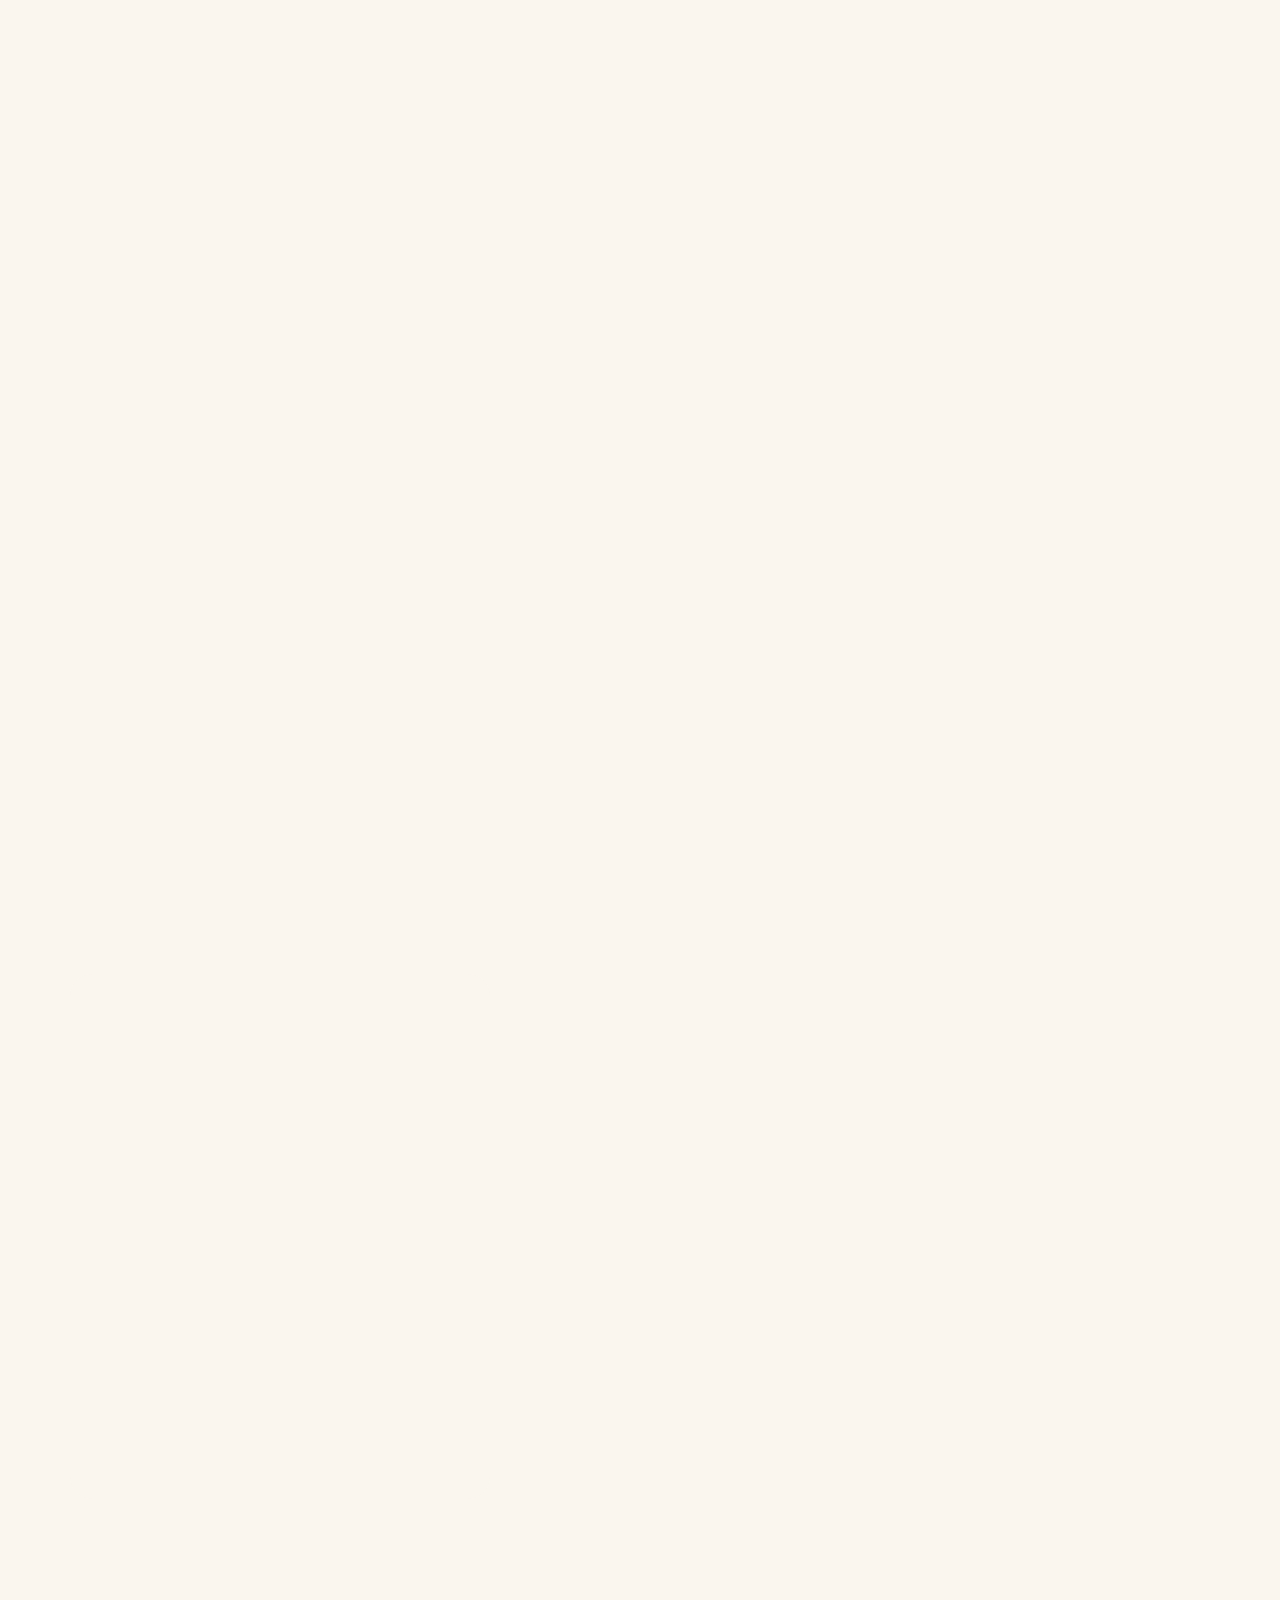
==== commit 74ba25f4: "Our Story: new text (Two Journeys, One Story / A Friendship That Felt Like Home / From Friendship to" ====
--- a/index.html
+++ b/index.html
@@ -22,7 +22,8 @@
   <link rel="stylesheet" href="css/styles.css">
   <!-- Before first paint: if this device has not entered the code yet, hold the page (and the hero intro)
        behind the PIN gate that main.js builds. Cleared by main.js, or if main.js fails to load. -->
-  <script>try{if(localStorage.getItem("mnm-in-key")!=="1"&&window.crypto&&crypto.subtle)document.documentElement.classList.add("gated")}catch(e){}</script>
+  <script>try{if(!/^\d{4}$/.test(localStorage.getItem("mnm-in-key")||""))document.documentElement.classList.add("gated")}catch(e){}</script>
+  <script src="js/config.js" defer></script>
   <script src="js/main.js" defer onerror="document.documentElement.classList.remove('gated')"></script>
 </head>
 <body>
@@ -183,12 +184,12 @@
         <div class="lang-pane" id="pane-en" role="tabpanel" aria-labelledby="tab-en" data-pane="en">
           <p class="inv-bless">With the blessings of Sri Kanipaka Swayambhu Varasiddhi Vinayaka Swamy<br>and Sri Lord Venkateswara Swamy</p>
           <svg class="inv-diya" aria-hidden="true"><use href="#diya"/></svg>
-          <p class="inv-hosts">Mrs. Y. Nagalakshmi <em>&amp;</em> Mr. Bodaka Sreenivasulu<br><small>Tirupati, India</small></p>
+          <p class="inv-hosts">Mrs. Yetukuri Nagalakshmi <em>&amp;</em> Mr. Bodaka Sreenivasulu<br><small>Tirupati, India</small></p>
           <p class="inv-line">request the honour of your presence, with family and friends,<br>at the marriage of their only son</p>
           <p class="inv-name">Moksha Prashanth Bodaka</p>
           <p class="inv-with">with</p>
           <p class="inv-name">Maheshika Hansamalee Walpola</p>
-          <p class="inv-line">daughter of<br>Mrs. P.D.C. Geethgaya Walpola <em>&amp;</em> Mr. Mahi Jayanatha Walpola<br><small>Colombo, Sri Lanka</small></p>
+          <p class="inv-line">daughter of<br>Mrs. Geethgaya Walpola <em>&amp;</em> Mr. Mahi Jayanatha Walpola<br><small>Colombo, Sri Lanka</small></p>
 
           <div class="inv-grid">
             <div>
@@ -209,7 +210,7 @@
           <p class="inv-line">మా ఏకైక కుమారుడు</p>
           <p class="inv-name">చి॥ బోడక మోక్ష ప్రశాంత్</p>
           <p class="inv-with">అను వరునకు</p>
-          <p class="inv-line">శ్రీమతి పి.డి.సి. గీతంగయ వాల్పోల <em>&amp;</em> శ్రీ మహి జయనాథ వాల్పోల గారి కుమార్తె<br><small>కొలంబో, శ్రీలంక</small></p>
+          <p class="inv-line">శ్రీమతి గీతంగయ వాల్పోల <em>&amp;</em> శ్రీ మహి జయనాథ వాల్పోల గారి కుమార్తె<br><small>కొలంబో, శ్రీలంక</small></p>
           <p class="inv-name">చి॥ల॥సౌ॥ మహేషిక హన్సమాలీ వాల్పోల</p>
           <p class="inv-with">అను కన్యకకు</p>
           <p class="inv-line">జరుగు వివాహ మహోత్సవమునకు మీరు బంధుమిత్రులతో విచ్చేసి,<br>వధూవరులను ఆశీర్వదించవలసినదిగా కోరుచున్నాము.</p>
@@ -254,18 +255,20 @@
       <div class="story-cols">
         <div class="story-col reveal">
           <span class="story-num">I</span>
-          <h3>Two roads</h3>
-          <p>Moksha set out from Tirupati and Maheshika from Colombo, and both roads ended in the same city in Chemnitz, Germany. Different master's degrees, different lecture halls, different circles of friends. On paper there was no reason for their paths to cross.</p>
+          <h3>Two Journeys, One Story</h3>
+          <p>Moksha's journey began in Tirupati, and Maheshika's in Colombo. Both found their way to Chemnitz, Germany, for their master's degrees. They studied different subjects, sat in different classes and had their own circles of friends. Neither of them knew that this city would give them much more than a degree.</p>
         </div>
         <div class="story-col reveal">
           <span class="story-num">II</span>
-          <h3>A friendship</h3>
-          <p>Destiny had other ideas, and it chose the most ordinary place of all: a part-time job. Shifts turned into conversations, conversations into a friendship, and the friendship into the steadiest thing in a life far from home. In a country where neither of them had family, the friends each of them made became family to them both, and these two became each other's.</p>
+          <h3>A Friendship That Felt Like Home</h3>
+          <p>Their paths crossed in the simplest of ways, through a part-time job. Familiar faces at work slowly turned into conversations, shared laughter and a friendship that grew stronger with time.</p>
+          <p>Far from their families, they were both building new lives in an unfamiliar country, and the friends they made became their family in Germany. Somewhere along the way, they found that same sense of belonging in each other.</p>
         </div>
         <div class="story-col reveal">
           <span class="story-num">III</span>
-          <h3>A new beginning</h3>
-          <p>Somewhere along the way, without any single dramatic moment, the friendship grew into something more. Two strangers in a foreign city are now two families in two countries, celebrating with two weddings: one in Tirupati and one in Sri Lanka. This is the first page of the next chapter, and we are so glad you are reading it with us.</p>
+          <h3>From Friendship to Forever</h3>
+          <p>With time, that friendship quietly grew into love. There was no grand turning point, just many small moments and the comfort of having someone by their side.</p>
+          <p>Two separate journeys have now brought together two countries, two families and two celebrations, one in Tirupati and one in Sri Lanka. They are grateful for every friend and every little turn in life that led them to each other, and they are so happy to share this story with all of you.</p>
         </div>
       </div>
     </div>
@@ -328,7 +331,7 @@
 
       <div class="rsvp-panel reveal" id="rsvp">
         <p class="rsvp-kicker">Kindly let us know by</p>
-        <h3 class="rsvp-date">15<sup>th</sup> October 2026</h3>
+        <h3 class="rsvp-date">30<sup>th</sup> October 2026</h3>
         <p class="rsvp-text">Tap below, edit the ready-made message, and send. That is all.</p>
         <a class="btn btn-primary" href="https://wa.me/4917676514369?text=Hi%20Moksha%21%20This%20is%20___.%0AHere%20is%20our%20RSVP%20for%20Tirupati%3A%0A10th%20Dec%2C%20Mehendi%20%26%20Haldi%3A%20Yes%0A11th%20Dec%2C%20Wedding%3A%20Yes%0A13th%20Dec%2C%20Reception%3A%20Yes%0AWe%20will%20be%20___%20guests.%0ASee%20you%20in%20December%21" target="_blank" rel="noopener"><span>RSVP on WhatsApp</span><svg class="ic" aria-hidden="true"><use href="#ic-arrow"/></svg></a>
       </div>
@@ -430,14 +433,14 @@
       <svg class="flourish reveal" aria-hidden="true"><use href="#flourish"/></svg>
 
       <p class="closing-names reveal">Maheshika <span class="amp">&amp;</span> Moksha</p>
-      <p class="closing-with reveal">with Mrs. Y. Nagalakshmi &amp; Mr. Bodaka Sreenivasulu <br>and Mrs. P.D.C. Geethgaya Walpola &amp; Mr. Mahi Jayanatha Walpola</p>
+      <p class="closing-with reveal">with Mrs. Yetukuri Nagalakshmi &amp; Mr. Bodaka Sreenivasulu <br>and Mrs. Geethgaya Walpola &amp; Mr. Mahi Jayanatha Walpola</p>
 
       <div class="contact reveal">
         <p class="contact-title">Questions? We are a message away.</p>
         <a href="https://wa.me/4917676514369" target="_blank" rel="noopener"><span><strong>Moksha</strong><small>+49 176 76514369 · WhatsApp</small></span><svg class="ic" aria-hidden="true"><use href="#ic-arrow"/></svg></a>
         <a href="https://wa.me/491722860593" target="_blank" rel="noopener"><span><strong>Maheshika (Hansi)</strong><small>+49 172 2860593 · WhatsApp</small></span><svg class="ic" aria-hidden="true"><use href="#ic-arrow"/></svg></a>
         <a href="https://wa.me/919492957242" target="_blank" rel="noopener"><span><strong>Anjali</strong><small>Moksha's cousin · +91 94929 57242 · WhatsApp</small></span><svg class="ic" aria-hidden="true"><use href="#ic-arrow"/></svg></a>
-        <a href="https://wa.me/919494744057" target="_blank" rel="noopener"><span><strong>Moksha's cousin</strong><small>+91 94947 44057 · WhatsApp</small></span><svg class="ic" aria-hidden="true"><use href="#ic-arrow"/></svg></a>
+        <a href="https://wa.me/919494744057" target="_blank" rel="noopener"><span><strong>Ganesh</strong><small>Moksha's cousin · +91 94947 44057 · WhatsApp</small></span><svg class="ic" aria-hidden="true"><use href="#ic-arrow"/></svg></a>
       </div>
 
       <p class="foot reveal">10th · 11th · 13th December 2026 · Tirupati<br><a href="https://maheshika-moksha.pages.dev" target="_blank" rel="noopener">Our Sri Lankan celebration</a></p>
--- a/css/styles.css
+++ b/css/styles.css
@@ -565,6 +565,8 @@
 .pin-input { width: 200px; padding: .7rem; text-align: center; font-family: var(--serif); font-size: 1.9rem; letter-spacing: .5em; text-indent: .5em; background: var(--paper); color: var(--ink); border: 1px solid var(--gold); border-radius: var(--r-sm); outline: none; box-shadow: var(--sh-2); }
 .pin-input:focus { border-color: var(--royal); box-shadow: 0 0 0 4px rgba(28,63,160,.16); }
 .pin-err { min-height: 1.4em; font-size: .84rem; color: var(--royal); margin-top: .8rem; }
+.pin-box.busy .pin-input { opacity: .55; pointer-events: none; } /* while the backend checks the code */
+.pin-box.busy .pin-err { color: var(--ink-mute); }
 .shake { animation: shake var(--t-base) var(--ease); } /* a wrong code shakes the box */
 @keyframes shake { 20%,60% { transform: translateX(-7px);} 40%,80% { transform: translateX(7px);} }
 
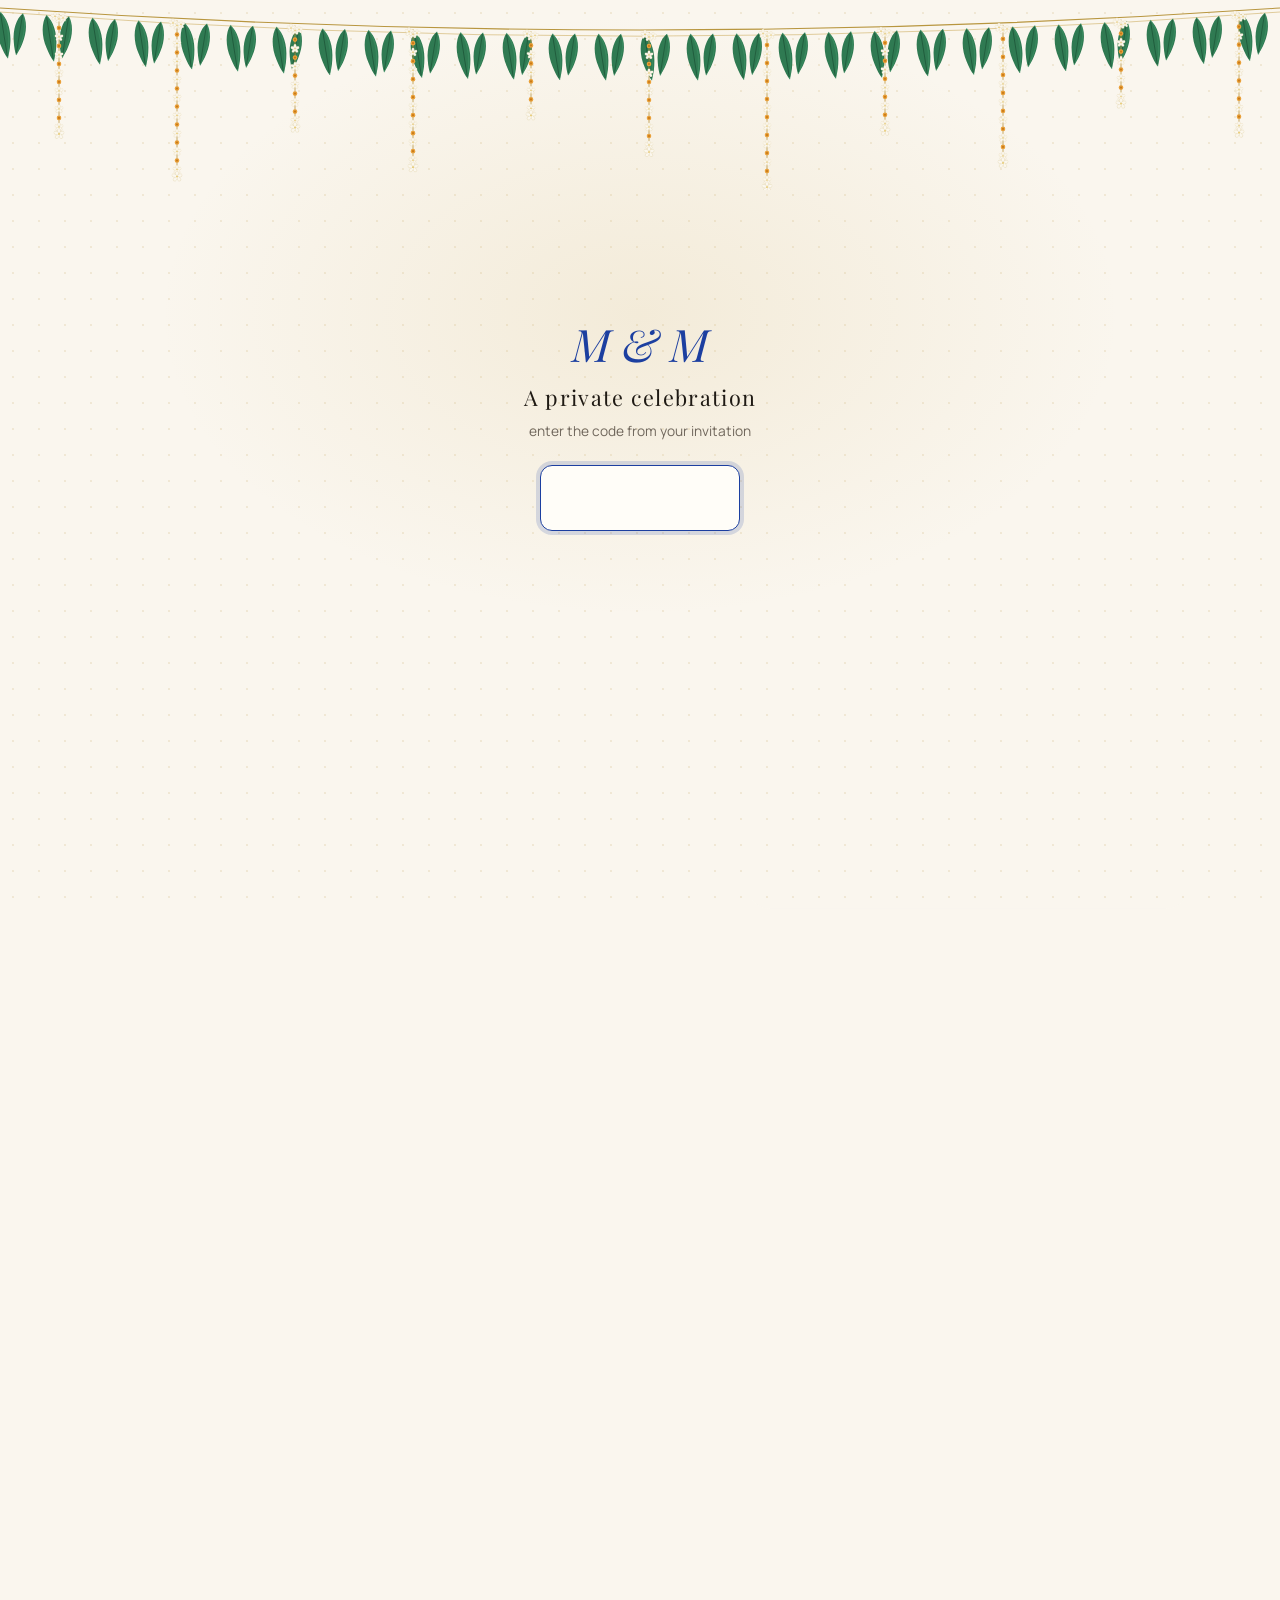
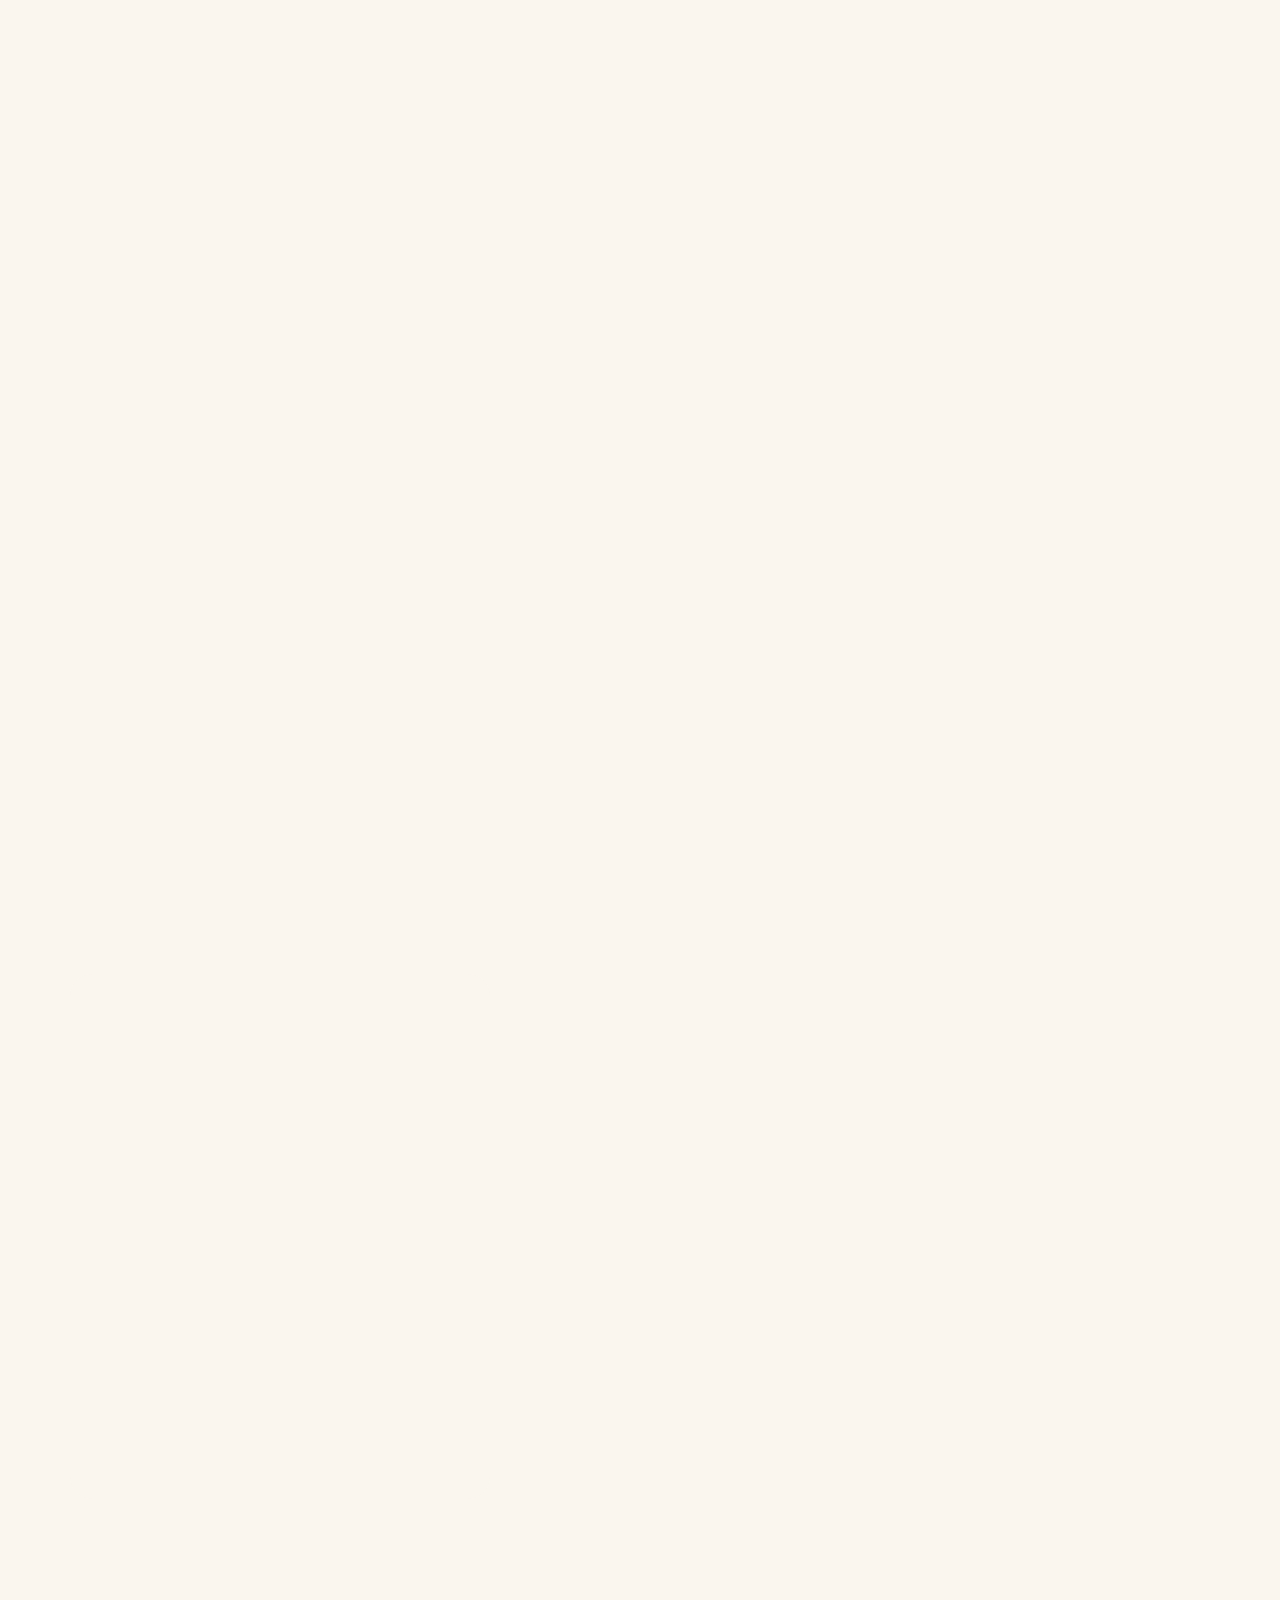
==== commit 388d0198: "Our Story: chapter headings back to Two roads / A friendship / A new beginning over the new text Co-" ====
--- a/index.html
+++ b/index.html
@@ -255,18 +255,18 @@
       <div class="story-cols">
         <div class="story-col reveal">
           <span class="story-num">I</span>
-          <h3>Two Journeys, One Story</h3>
+          <h3>Two roads</h3>
           <p>Moksha's journey began in Tirupati, and Maheshika's in Colombo. Both found their way to Chemnitz, Germany, for their master's degrees. They studied different subjects, sat in different classes and had their own circles of friends. Neither of them knew that this city would give them much more than a degree.</p>
         </div>
         <div class="story-col reveal">
           <span class="story-num">II</span>
-          <h3>A Friendship That Felt Like Home</h3>
+          <h3>A friendship</h3>
           <p>Their paths crossed in the simplest of ways, through a part-time job. Familiar faces at work slowly turned into conversations, shared laughter and a friendship that grew stronger with time.</p>
           <p>Far from their families, they were both building new lives in an unfamiliar country, and the friends they made became their family in Germany. Somewhere along the way, they found that same sense of belonging in each other.</p>
         </div>
         <div class="story-col reveal">
           <span class="story-num">III</span>
-          <h3>From Friendship to Forever</h3>
+          <h3>A new beginning</h3>
           <p>With time, that friendship quietly grew into love. There was no grand turning point, just many small moments and the comfort of having someone by their side.</p>
           <p>Two separate journeys have now brought together two countries, two families and two celebrations, one in Tirupati and one in Sri Lanka. They are grateful for every friend and every little turn in life that led them to each other, and they are so happy to share this story with all of you.</p>
         </div>
